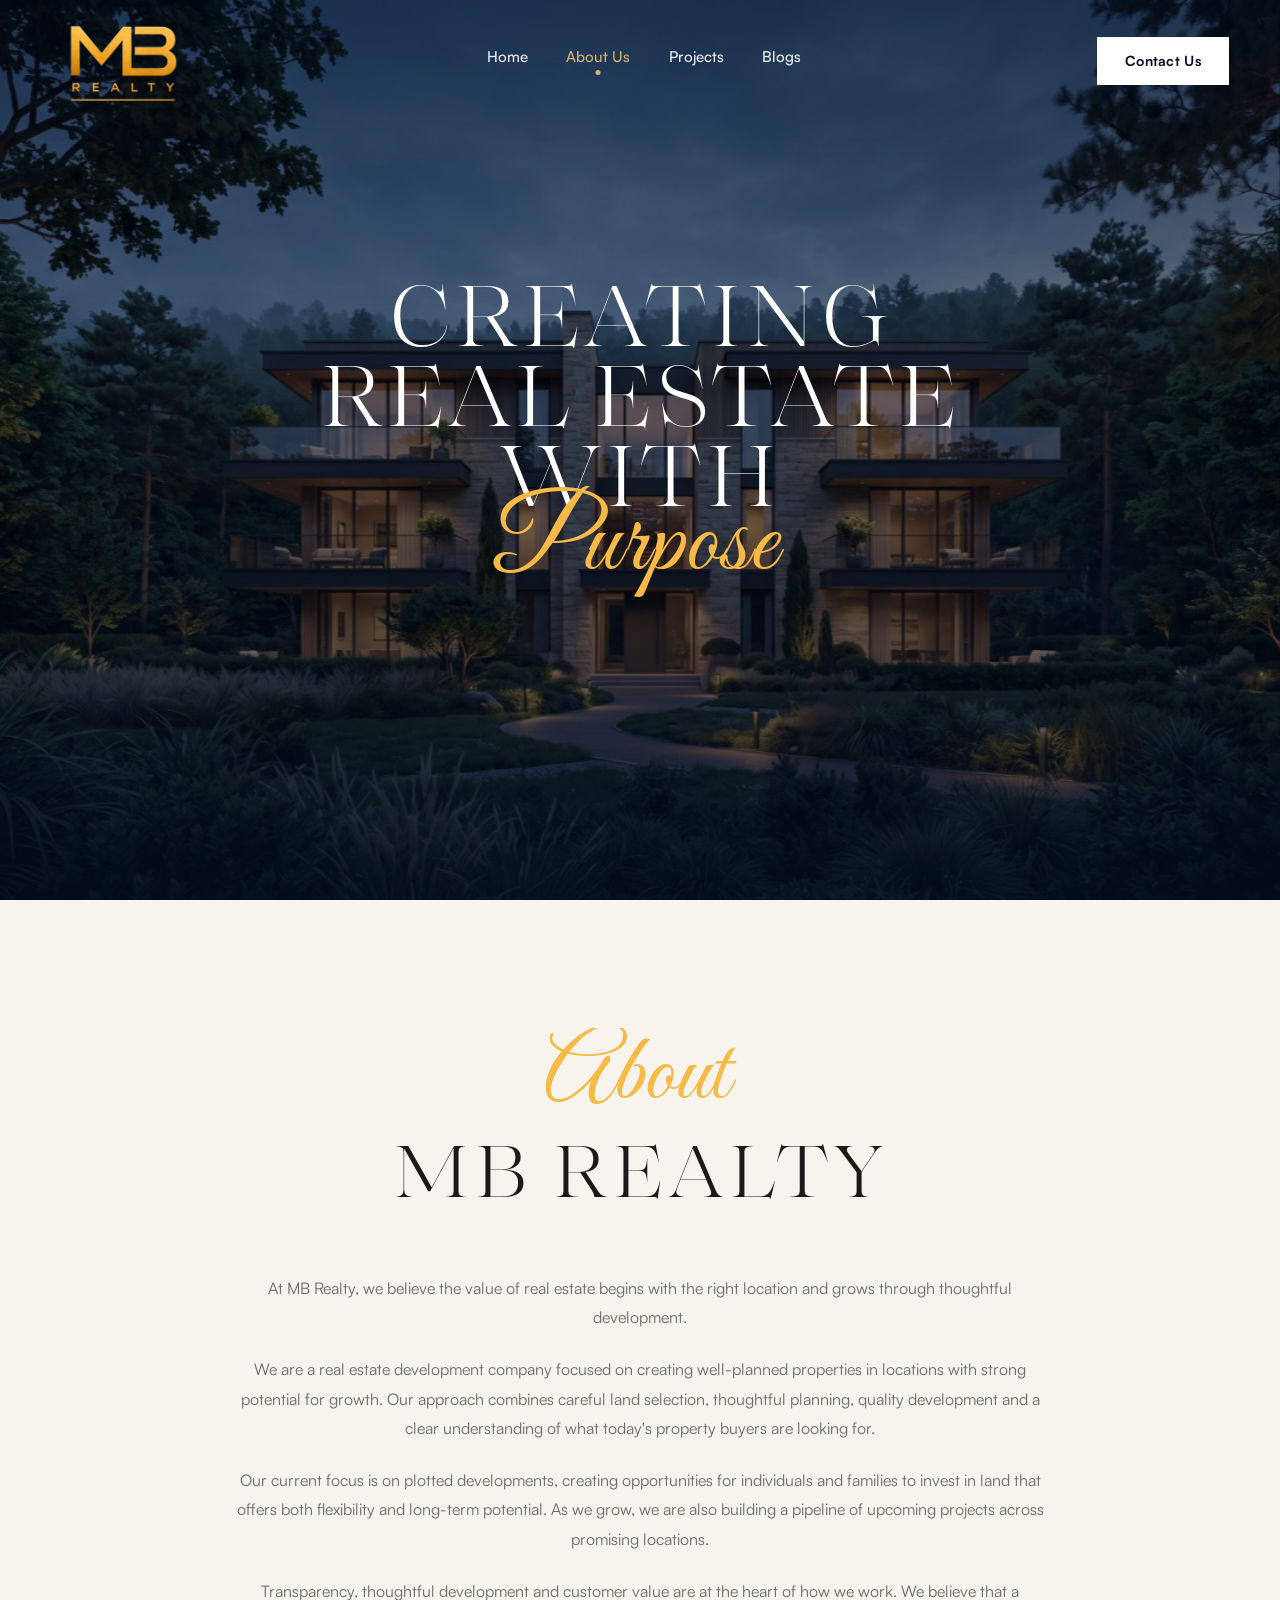
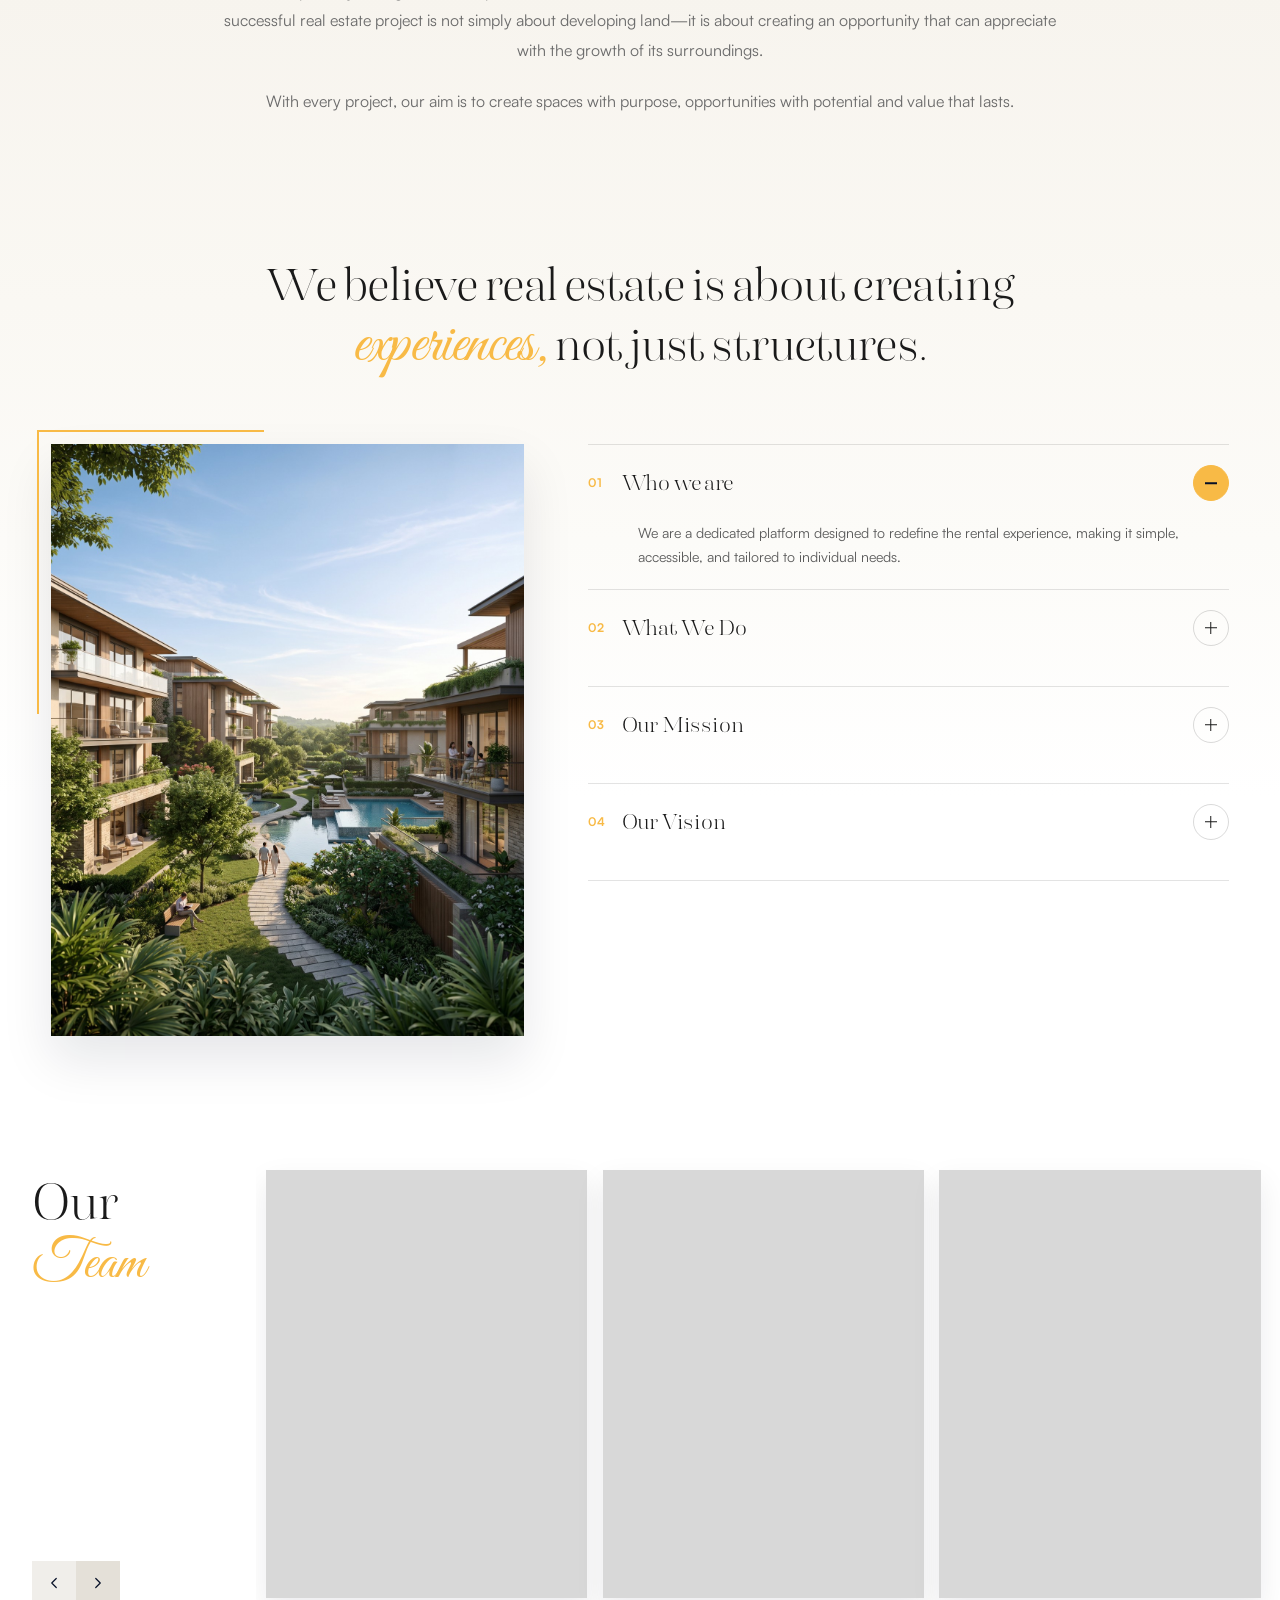
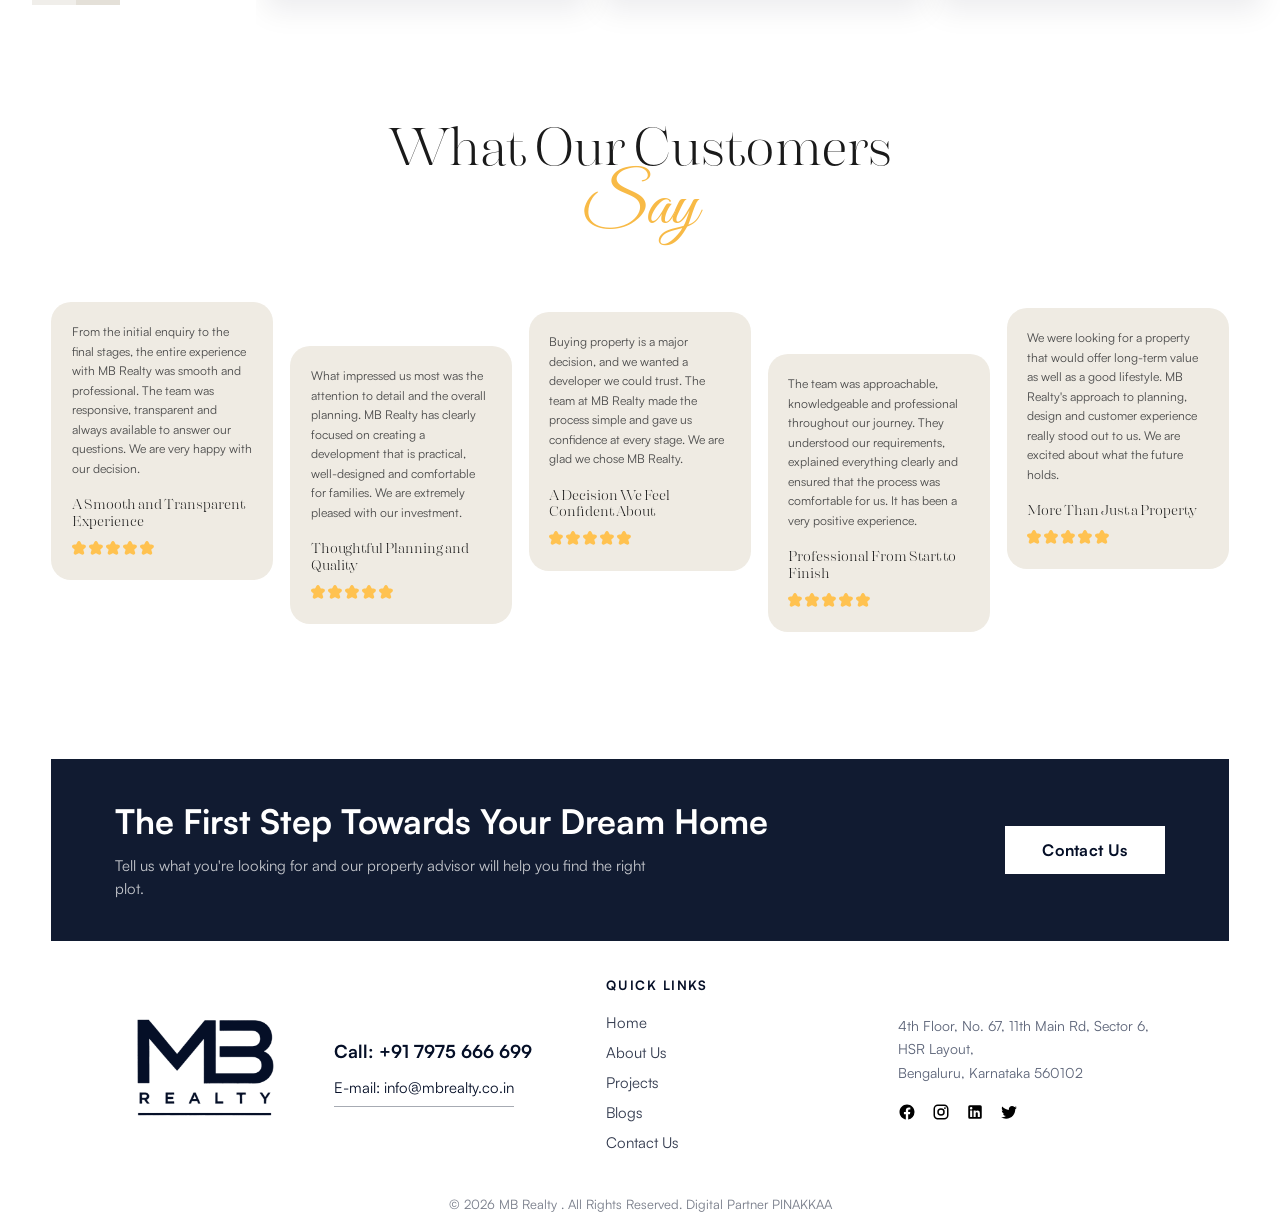
==== about.html @ 192f437a "s" ====
<!DOCTYPE html>
<html lang="en">
  <head>
    <meta charset="UTF-8" />
    <meta name="viewport" content="width=device-width, initial-scale=1.0" />
    <title>About Us — MB Realty</title>
    <link rel="preconnect" href="https://fonts.googleapis.com" />
    <link rel="preconnect" href="https://fonts.gstatic.com" crossorigin />
    <link
      href="https://fonts.googleapis.com/css2?family=Great+Vibes&family=Inter:wght@700&display=swap"
      rel="stylesheet"
    />
    <link rel="stylesheet" href="css/styles.css" />
  </head>
  <body>
    <header class="site-header">
      <div class="header-inner">
        <a class="logo" href="index.html" aria-label="MB Realty home">
          <img
            class="logo-img"
            src="Home_asset/Matte%20Gold%201%202%20(2).svg"
            alt="MB Realty"
            width="140"
            height="85"
          />
        </a>
        <nav class="nav" aria-label="Primary">
          <a href="index.html">Home</a>
          <a href="about.html" class="is-active">About Us</a>
          <a href="microsite.html">Projects</a>
          <a href="blogs.html">Blogs</a>
        </nav>
        <a class="btn-contact" href="contact.html">Contact Us</a>
        <button class="menu-toggle" type="button" aria-label="Open menu" aria-expanded="false">
          <span></span><span></span><span></span>
        </button>
      </div>
    </header>

    <main>
      <section class="hero about-hero" id="about">
        <div class="hero-frame">
          <img
            class="hero-image"
            src="assets/fonts/About_MB.jpg"
            alt="Modern luxury residence illuminated at dusk among forest greenery"
            width="1800"
            height="1080"
            fetchpriority="high"
            decoding="async"
          />
          <div class="hero-copy home-hero-copy">
            <h1 class="home-hero-title">
              <span class="home-hero-line">Creating</span>
              <span class="home-hero-line">Real Estate</span>
              <span class="home-hero-line">With</span>
              <span class="home-hero-script" aria-label="Purpose">
                <span class="home-hero-script-type">Purpose</span>
              </span>
            </h1>
          </div>
        </div>
      </section>

      <div class="about-bridge">
        <section class="about-vision">
          <div class="about-vision-spotlight" aria-hidden="true"></div>
          <div class="about-vision-inner">
            <div class="about-vision-heading">
              <span class="about-vision-watermark" aria-hidden="true">About</span>
              <h2 class="about-vision-title">
                <span class="about-vision-sr">About </span>
                <span class="about-vision-display">MB Realty</span>
              </h2>
            </div>
            <div class="about-vision-copy">
              <p>
                At MB Realty, we believe the value of real estate begins with the right location and
                grows through thoughtful development.
              </p>
              <p>
                We are a real estate development company focused on creating well-planned properties
                in locations with strong potential for growth. Our approach combines careful land
                selection, thoughtful planning, quality development and a clear understanding of what
                today's property buyers are looking for.
              </p>
              <p>
                Our current focus is on plotted developments, creating opportunities for individuals
                and families to invest in land that offers both flexibility and long-term potential.
                As we grow, we are also building a pipeline of upcoming projects across promising
                locations.
              </p>
              <p>
                Transparency, thoughtful development and customer value are at the heart of how we
                work. We believe that a successful real estate project is not simply about developing
                land—it is about creating an opportunity that can appreciate with the growth of its
                surroundings.
              </p>
              <p>
                With every project, our aim is to create spaces with purpose, opportunities with
                potential and value that lasts.
              </p>
            </div>
          </div>
        </section>

        <section class="about-experience">
          <div class="about-experience-inner">
            <h2 class="about-experience-title">
              <span class="about-experience-line">We believe real estate is about creating</span>
              <span class="about-experience-line about-experience-line--accent">
                <span class="about-experience-accent">experiences,</span>
                <span class="about-experience-rest"> not just structures.</span>
              </span>
            </h2>

            <div class="about-experience-body">
              <div class="about-experience-media">
                <span class="about-experience-frame" aria-hidden="true"></span>
                <div class="about-experience-photo">
                  <img
                    src="assets/fonts/magnific_image-generation-prompt-c_iGDE5ix3uK.jpg"
                    alt="People enjoying landscaped pools and pathways at a modern residential community"
                    width="829"
                    height="853"
                  />
                </div>
              </div>

              <div class="about-accordion" role="list">
                <div class="about-accordion-item is-open" role="listitem">
                  <button class="about-accordion-trigger" type="button" aria-expanded="true">
                    <span class="about-accordion-num">01</span>
                    <span class="about-accordion-label">Who we are</span>
                    <span class="about-accordion-icon" aria-hidden="true"></span>
                  </button>
                  <div class="about-accordion-panel">
                    <p>
                      We are a dedicated platform designed to redefine the rental experience, making
                      it simple, accessible, and tailored to individual needs.
                    </p>
                  </div>
                </div>
                <div class="about-accordion-item" role="listitem">
                  <button class="about-accordion-trigger" type="button" aria-expanded="false">
                    <span class="about-accordion-num">02</span>
                    <span class="about-accordion-label">What We Do</span>
                    <span class="about-accordion-icon" aria-hidden="true"></span>
                  </button>
                  <div class="about-accordion-panel">
                    <p>
                      We bring together thoughtful planning, contemporary design, quality
                      construction and attention to the details that matter — from selecting the
                      right location to planning spaces around real human needs.
                    </p>
                  </div>
                </div>
                <div class="about-accordion-item" role="listitem">
                  <button class="about-accordion-trigger" type="button" aria-expanded="false">
                    <span class="about-accordion-num">03</span>
                    <span class="about-accordion-label">Our Mission</span>
                    <span class="about-accordion-icon" aria-hidden="true"></span>
                  </button>
                  <div class="about-accordion-panel">
                    <p>
                      <strong>Building With Purpose. Delivering With Integrity.</strong>
                      To develop high-quality residential and commercial spaces through thoughtful
                      planning, innovative design, responsible development and a customer-first
                      approach — creating environments that inspire better living, working and
                      investing.
                    </p>
                  </div>
                </div>
                <div class="about-accordion-item" role="listitem">
                  <button class="about-accordion-trigger" type="button" aria-expanded="false">
                    <span class="about-accordion-num">04</span>
                    <span class="about-accordion-label">Our Vision</span>
                    <span class="about-accordion-icon" aria-hidden="true"></span>
                  </button>
                  <div class="about-accordion-panel">
                    <p>
                      <strong>Shaping Better Spaces for a Better Future</strong>
                      To become a trusted and forward-thinking real estate company, creating
                      thoughtfully designed spaces that enhance lifestyles, strengthen communities
                      and deliver lasting value for generations to come.
                    </p>
                  </div>
                </div>
              </div>
            </div>
          </div>
        </section>
      </div>

      <section class="about-team" aria-label="Our Team">
        <div class="about-team-layout">
          <aside class="about-team-rail">
            <h2 class="about-team-title">
              <span>Our</span>
              <span>Team</span>
            </h2>
            <div class="about-team-nav">
              <button type="button" class="about-team-btn about-team-prev" aria-label="Previous team members">
                <svg width="18" height="18" viewBox="0 0 24 24" fill="none" aria-hidden="true">
                  <path d="M15 6L9 12L15 18" stroke="currentColor" stroke-width="1.6" stroke-linecap="round" stroke-linejoin="round" />
                </svg>
              </button>
              <button type="button" class="about-team-btn about-team-next" aria-label="Next team members">
                <svg width="18" height="18" viewBox="0 0 24 24" fill="none" aria-hidden="true">
                  <path d="M9 6L15 12L9 18" stroke="currentColor" stroke-width="1.6" stroke-linecap="round" stroke-linejoin="round" />
                </svg>
              </button>
            </div>
          </aside>
          <div class="about-team-stage">
            <div class="about-team-track">
              <article class="about-team-card">
                <div class="about-team-photo" role="img" aria-label="Team member"></div>
                <div class="about-team-info">
                  <h3>Name</h3>
                  <p>Designation</p>
                </div>
              </article>
              <article class="about-team-card">
                <div class="about-team-photo" role="img" aria-label="Team member"></div>
                <div class="about-team-info">
                  <h3>Name</h3>
                  <p>Designation</p>
                </div>
              </article>
              <article class="about-team-card">
                <div class="about-team-photo" role="img" aria-label="Team member"></div>
                <div class="about-team-info">
                  <h3>Name</h3>
                  <p>Designation</p>
                </div>
              </article>
            </div>
          </div>
        </div>
      </section>

      <section class="about-testimonials" aria-label="Testimonials">
        <div class="about-testimonials-inner">
          <div class="about-testimonials-heading">
            <h2 class="about-testimonials-title">
              <span class="about-testimonials-title-strong">What Our Customers</span>
              <span class="about-testimonials-title-script">Say</span>
            </h2>
          </div>

          <div class="about-testimonials-mosaic">
            <article class="about-testimonial-card">
              <p>
                From the initial enquiry to the final stages, the entire experience with MB Realty was
                smooth and professional. The team was responsive, transparent and always available to
                answer our questions. We are very happy with our decision.
              </p>
              <div class="about-testimonial-meta">
                <h3>A Smooth and Transparent Experience</h3>
                <div class="about-testimonial-stars" aria-label="5 out of 5 stars"><img src="about_asset/Path%20637.svg" alt="" width="15" height="15" /><img src="about_asset/Path%20637.svg" alt="" width="15" height="15" /><img src="about_asset/Path%20637.svg" alt="" width="15" height="15" /><img src="about_asset/Path%20637.svg" alt="" width="15" height="15" /><img src="about_asset/Path%20637.svg" alt="" width="15" height="15" /></div>
              </div>
            </article>
            <article class="about-testimonial-card">
              <p>
                What impressed us most was the attention to detail and the overall planning. MB Realty
                has clearly focused on creating a development that is practical, well-designed and
                comfortable for families. We are extremely pleased with our investment.
              </p>
              <div class="about-testimonial-meta">
                <h3>Thoughtful Planning and Quality</h3>
                <div class="about-testimonial-stars" aria-label="5 out of 5 stars"><img src="about_asset/Path%20637.svg" alt="" width="15" height="15" /><img src="about_asset/Path%20637.svg" alt="" width="15" height="15" /><img src="about_asset/Path%20637.svg" alt="" width="15" height="15" /><img src="about_asset/Path%20637.svg" alt="" width="15" height="15" /><img src="about_asset/Path%20637.svg" alt="" width="15" height="15" /></div>
              </div>
            </article>
            <article class="about-testimonial-card">
              <p>
                Buying property is a major decision, and we wanted a developer we could trust. The team
                at MB Realty made the process simple and gave us confidence at every stage. We are glad
                we chose MB Realty.
              </p>
              <div class="about-testimonial-meta">
                <h3>A Decision We Feel Confident About</h3>
                <div class="about-testimonial-stars" aria-label="5 out of 5 stars"><img src="about_asset/Path%20637.svg" alt="" width="15" height="15" /><img src="about_asset/Path%20637.svg" alt="" width="15" height="15" /><img src="about_asset/Path%20637.svg" alt="" width="15" height="15" /><img src="about_asset/Path%20637.svg" alt="" width="15" height="15" /><img src="about_asset/Path%20637.svg" alt="" width="15" height="15" /></div>
              </div>
            </article>
            <article class="about-testimonial-card">
              <p>
                The team was approachable, knowledgeable and professional throughout our journey. They
                understood our requirements, explained everything clearly and ensured that the process
                was comfortable for us. It has been a very positive experience.
              </p>
              <div class="about-testimonial-meta">
                <h3>Professional From Start to Finish</h3>
                <div class="about-testimonial-stars" aria-label="5 out of 5 stars"><img src="about_asset/Path%20637.svg" alt="" width="15" height="15" /><img src="about_asset/Path%20637.svg" alt="" width="15" height="15" /><img src="about_asset/Path%20637.svg" alt="" width="15" height="15" /><img src="about_asset/Path%20637.svg" alt="" width="15" height="15" /><img src="about_asset/Path%20637.svg" alt="" width="15" height="15" /></div>
              </div>
            </article>
            <article class="about-testimonial-card">
              <p>
                We were looking for a property that would offer long-term value as well as a good
                lifestyle. MB Realty's approach to planning, design and customer experience really
                stood out to us. We are excited about what the future holds.
              </p>
              <div class="about-testimonial-meta">
                <h3>More Than Just a Property</h3>
                <div class="about-testimonial-stars" aria-label="5 out of 5 stars"><img src="about_asset/Path%20637.svg" alt="" width="15" height="15" /><img src="about_asset/Path%20637.svg" alt="" width="15" height="15" /><img src="about_asset/Path%20637.svg" alt="" width="15" height="15" /><img src="about_asset/Path%20637.svg" alt="" width="15" height="15" /><img src="about_asset/Path%20637.svg" alt="" width="15" height="15" /></div>
              </div>
            </article>
          </div>
        </div>
      </section>

      <div class="bottom-band">
        <section class="cta">
          <div class="cta-inner">
            <div>
              <h2>The First Step Towards Your Dream Home</h2>
              <p>
                Tell us what you're looking for and our property advisor will help you find the right
                plot.
              </p>
            </div>
            <a class="btn-light" href="contact.html">Contact Us</a>
          </div>
        </section>

        <footer class="site-footer" id="contact">
          <div class="footer-panel">
            <div class="footer-brand">
              <img
                class="footer-logo"
                src="Home_asset/Matte%20Gold%201%202.svg"
                alt="MB Realty"
                width="180"
                height="110"
              />
            </div>
            <div class="footer-contact">
              <a class="phone" href="tel:+917975666699">Call: +91 7975 666 699</a>
              <a class="email" href="mailto:info@mbrealty.co.in">E-mail: info@mbrealty.co.in</a>
            </div>
            <div class="footer-cols">
              <div>
                <h4>QUICK LINKS</h4>
                <a href="index.html">Home</a>
                <a href="about.html">About Us</a>
                <a href="microsite.html">Projects</a>
                <a href="blogs.html">Blogs</a>
                <a href="contact.html">Contact Us</a>
              </div>
            </div>
            <div class="footer-about">
              <p>
                4th Floor, No. 67, 11th Main Rd, Sector 6, HSR Layout,<br />
                Bengaluru, Karnataka 560102
              </p>
              <div class="socials">
                <a href="https://www.facebook.com/profile.php?id=61592722074059" target="_blank" rel="noopener noreferrer" aria-label="Facebook"><img src="assets/social-fb.svg" alt="" /></a>
                <a href="https://www.instagram.com/mbrealty.co.in/" target="_blank" rel="noopener noreferrer" aria-label="Instagram"><img src="assets/social-ig.svg" alt="" /></a>
                <a href="https://www.linkedin.com/company/143814037/" target="_blank" rel="noopener noreferrer" aria-label="LinkedIn"><img src="assets/social-li.svg" alt="" /></a>
                <a href="https://x.com/mbrealtyblr" target="_blank" rel="noopener noreferrer" aria-label="X"><img src="assets/social-x.svg" alt="" /></a>
              </div>
            </div>
          </div>
        </footer>
      </div>
      <p class="copyright">© 2026 MB Realty . All Rights Reserved. Digital Partner PINAKKAA</p>
    </main>

    <script src="js/main.js"></script>
  </body>
</html>
---- css/styles.css ----
@font-face {
  font-family: "Satoshi";
  src: url("../assets/fonts/satoshi/Satoshi-Light.otf") format("opentype");
  font-weight: 300;
  font-style: normal;
  font-display: swap;
}

@font-face {
  font-family: "Satoshi";
  src: url("../assets/fonts/satoshi/Satoshi-LightItalic.otf") format("opentype");
  font-weight: 300;
  font-style: italic;
  font-display: swap;
}

@font-face {
  font-family: "Satoshi";
  src: url("../assets/fonts/satoshi/Satoshi-Regular.otf") format("opentype");
  font-weight: 400;
  font-style: normal;
  font-display: swap;
}

@font-face {
  font-family: "Satoshi";
  src: url("../assets/fonts/satoshi/Satoshi-Italic.otf") format("opentype");
  font-weight: 400;
  font-style: italic;
  font-display: swap;
}

@font-face {
  font-family: "Satoshi";
  src: url("../assets/fonts/satoshi/Satoshi-Medium.otf") format("opentype");
  font-weight: 500;
  font-style: normal;
  font-display: swap;
}

@font-face {
  font-family: "Satoshi";
  src: url("../assets/fonts/satoshi/Satoshi-MediumItalic.otf") format("opentype");
  font-weight: 500;
  font-style: italic;
  font-display: swap;
}

@font-face {
  font-family: "Satoshi";
  src: url("../assets/fonts/satoshi/Satoshi-Bold.otf") format("opentype");
  font-weight: 700;
  font-style: normal;
  font-display: swap;
}

@font-face {
  font-family: "Satoshi";
  src: url("../assets/fonts/satoshi/Satoshi-BoldItalic.otf") format("opentype");
  font-weight: 700;
  font-style: italic;
  font-display: swap;
}

@font-face {
  font-family: "Satoshi";
  src: url("../assets/fonts/satoshi/Satoshi-Black.otf") format("opentype");
  font-weight: 900;
  font-style: normal;
  font-display: swap;
}

@font-face {
  font-family: "Satoshi";
  src: url("../assets/fonts/satoshi/Satoshi-BlackItalic.otf") format("opentype");
  font-weight: 900;
  font-style: italic;
  font-display: swap;
}

@font-face {
  font-family: "Morison";
  src: url("../assets/fonts/Morison%20Font/Fonts/morison-displaylight.otf") format("opentype");
  font-weight: 300;
  font-style: normal;
  font-display: swap;
}

:root {
  --bg: #050f27;
  --bg-soft: #0a1633;
  --white: #ffffff;
  --ink: #050f27;
  --muted: #5c6478;
  --gold: #c4a35a;
  --gold-bright: #d4b56a;
  --font: "Satoshi", "Segoe UI", sans-serif;
  --page: 1440px;
  --pad: clamp(20px, 5vw, 80px);
  --header-h: 121px;
}

/* Breakpoints
   Mobile:  < 768px          → max-width: 767px
   Tablet:  768px–1199px     → min-width: 768px and max-width: 1199px
   Desktop: 1200px–1599px    → min-width: 1200px
   Wide:    1600px+
*/

*,
*::before,
*::after {
  box-sizing: border-box;
  margin: 0;
  padding: 0;
}

html {
  scroll-behavior: smooth;
}

body {
  font-family: var(--font);
  background: var(--bg);
  color: var(--white);
  -webkit-font-smoothing: antialiased;
  overflow-x: hidden;
  animation: page-in 0.18s ease both;
  transition: opacity 0.15s ease;
}

body.is-leaving {
  animation: none;
  opacity: 0;
  pointer-events: none;
}

@keyframes page-in {
  from {
    opacity: 0;
  }
  to {
    opacity: 1;
  }
}

@media (prefers-reduced-motion: reduce) {
  html {
    scroll-behavior: auto;
  }

  body {
    animation: none;
    transition: none;
  }

  .about-accordion-panel,
  .about-accordion-panel p,
  .about-accordion-icon,
  .about-accordion-icon::before,
  .about-accordion-icon::after {
    transition: none;
  }

  body.is-leaving {
    opacity: 1;
    pointer-events: auto;
  }
}

img,
video,
svg {
  display: block;
  max-width: 100%;
  height: auto;
}

iframe {
  max-width: 100%;
}

a {
  color: inherit;
  text-decoration: none;
}

button {
  border: 0;
  background: none;
  cursor: pointer;
  font: inherit;
  color: inherit;
}

main > section,
.site-header,
.site-footer {
  position: relative;
  isolation: isolate;
  width: 100%;
}

/* Header */
.site-header {
  position: fixed;
  top: 0;
  left: 0;
  right: 0;
  z-index: 40;
  background: transparent;
  transform: none;
  opacity: 1;
  visibility: visible;
  pointer-events: auto;
  transition:
    transform 0.35s cubic-bezier(0.22, 1, 0.36, 1),
    opacity 0.3s ease,
    visibility 0.3s ease;
}

.site-header.is-hidden {
  transform: translateY(-100%);
  opacity: 0;
  visibility: hidden;
  pointer-events: none;
}

.site-header.nav-open {
  transform: none;
  opacity: 1;
  visibility: visible;
  pointer-events: auto;
}

.header-inner {
  width: min(100%, var(--page));
  margin: 0 auto;
  min-height: 96px;
  display: grid;
  grid-template-columns: auto 1fr auto;
  align-items: center;
  gap: clamp(16px, 2vw, 40px);
  padding: 18px var(--pad);
}

.logo {
  display: flex;
  align-items: center;
  line-height: 1;
}

.logo-img {
  width: 140px;
  height: 85px;
  object-fit: contain;
  display: block;
}

.logo-mb {
  font-family: var(--font);
  font-size: 42px;
  font-weight: 700;
  letter-spacing: -0.04em;
  color: var(--gold);
}

.logo-realty {
  margin-top: 2px;
  font-size: 11px;
  font-weight: 600;
  letter-spacing: 0.35em;
  color: var(--gold);
  border-bottom: 1px solid var(--gold);
  padding-bottom: 4px;
}

.nav {
  display: flex;
  justify-content: center;
  gap: clamp(22px, 3vw, 40px);
}
.nav a {
  position: relative;
  font-size: 15px;
  font-weight: 500;
  color: rgba(255, 255, 255, 0.92);
  padding-bottom: 8px;

  transition: color 0.4s cubic-bezier(0.22, 1, 0.36, 1);
}

/* Dot */
.nav a::after {
  content: "";
  position: absolute;
  left: 50%;
  bottom: 0;

  width: 5px;
  height: 5px;
  border-radius: 50%;

  background: #d6b36a;

  transform: translateX(-50%) scale(0);
  opacity: 0;

  transition:
    transform 0.4s cubic-bezier(0.22, 1, 0.36, 1),
    opacity 0.3s ease;
}

/* Hover */
.nav a:hover {
  color: #d6b36a;
}

.nav a:hover::after {
  transform: translateX(-50%) scale(1);
  opacity: 1;
}

/* Active */
.nav a.is-active {
  color: #d6b36a;
}

.nav a.is-active::after {
  transform: translateX(-50%) scale(1);
  opacity: 1;
}
.btn-contact,
.btn-light,
.btn-dark {
  position: relative;
  display: inline-flex;
  align-items: center;
  justify-content: center;
  min-height: 48px;
  padding: 0 28px;
  font-size: 14px;
  font-weight: 700;
  letter-spacing: 0.02em;
  border-radius: 0;
  overflow: hidden;
  isolation: isolate;
  transition: color 0.45s cubic-bezier(0.22, 1, 0.36, 1),
              transform 0.45s cubic-bezier(0.22, 1, 0.36, 1);
}

/* Hover background */
.btn-contact::before,
.btn-light::before,
.btn-dark::before {
  content: "";
  position: absolute;
  inset: 0;
  z-index: -1;
  transform: scaleX(0);
  transform-origin: right;
  transition: transform 0.5s cubic-bezier(0.22, 1, 0.36, 1);
  border: 1px solid rgba(255, 255, 255, 0.25);
}

/* White buttons → dark hover */
.btn-contact::before,
.btn-light::before {
  background: var(--ink);
}

/* Dark button → white hover */
.btn-dark::before {
  background: var(--white);
}

/* Text colors */
.btn-contact,
.btn-light {
  background: var(--white);
  color: var(--ink);
}

.btn-dark {
  background: var(--ink);
  color: var(--white);
}

/* Hover */
.btn-contact:hover,
.btn-light:hover {
  color: var(--white);
  transform: translateY(-2px);
  /* border: 0.12px solid #ffffff91; */
}

.btn-dark:hover {
  color: var(--ink);
  transform: translateY(-2px);
}

/* Animate background */
.btn-contact:hover::before,
.btn-light:hover::before,
.btn-dark:hover::before {
  transform: scaleX(1);
  transform-origin: left;
}

.menu-toggle {
  display: none;
  position: relative;
  width: 48px;
  height: 48px;
  flex-direction: column;
  justify-content: center;
  align-items: center;
  gap: 0;
  padding: 0;
  background: transparent;
  border: 0;
  box-shadow: none;
  cursor: pointer;
}

.menu-toggle span {
  display: block;
  position: absolute;
  left: 50%;
  top: 50%;
  width: 24px;
  height: 2.5px;
  margin-left: -12px;
  margin-top: -1.25px;
  border-radius: 2px;
  background: var(--white);
  transform-origin: center;
  transition:
    transform 0.35s cubic-bezier(0.22, 1, 0.36, 1),
    opacity 0.25s ease,
    background 0.25s ease;
}

.menu-toggle span:nth-child(1) {
  transform: translateY(-7px);
}

.menu-toggle span:nth-child(2) {
  transform: translateY(0);
}

.menu-toggle span:nth-child(3) {
  transform: translateY(7px);
}

.menu-toggle:hover {
  background: transparent;
  box-shadow: none;
}

.site-header.nav-open .menu-toggle {
  background: transparent;
  border: 0;
}

.site-header.nav-open .menu-toggle span {
  background: #1a1a1a;
  width: 26px;
  margin-left: -13px;
  height: 2.5px;
}

.site-header.nav-open .menu-toggle span:nth-child(1) {
  transform: rotate(45deg);
}

.site-header.nav-open .menu-toggle span:nth-child(2) {
  opacity: 0;
  transform: scaleX(0);
}

.site-header.nav-open .menu-toggle span:nth-child(3) {
  transform: rotate(-45deg);
}

/* Hero — full-width banner; image extends under transparent header */
.hero {
  background: var(--bg);
  display: flex;
  justify-content: center;
  align-items: stretch;
  padding: 0;
  overflow: hidden;
  height: 100svh;
  max-height: 100dvh;
  box-sizing: border-box;
}

.hero-frame {
  width: 100%;
  max-width: none;
  height: 100%;
  max-height: 100%;
  aspect-ratio: auto;
  overflow: hidden;
  position: relative;
  background: #020814;
  display: grid;
  place-items: center;
}

.hero-frame::after {
  content: "";
  position: absolute;
  inset: 0;
  z-index: 1;
  pointer-events: none;
  background:
    linear-gradient(180deg, rgba(5, 15, 39, 0.45) 0%, rgba(5, 15, 39, 0.2) 32%, rgba(5, 15, 39, 0.35) 68%, rgba(5, 15, 39, 0.72) 100%);
}

.microsite-page .hero-frame::after {
  display: block;
}

.microsite-page .hero {
  background: var(--bg);
  padding: 0;
}

.microsite-page .hero-frame {
  background: #020814;
}

.hero-image {
  position: absolute;
  inset: 0;
  width: 100%;
  height: 100%;
  object-fit: cover;
  object-position: center;
  display: block;
}

.hero-copy {
  position: relative;
  z-index: 2;
  width: min(1600px, calc(100% - 48px));
  text-align: center;
  padding: 24px 0;
}

.hero-copy h1 {
  font-size: clamp(22px, 3vw, 44px);
  font-weight: 700;
  line-height: 1.15;
  letter-spacing: -0.03em;
  color: var(--white);
  margin-bottom: 18px;
  white-space: nowrap;
}

.hero-copy p {
  max-width: 720px;
  margin: 0 auto;
  font-size: clamp(14px, 1.2vw, 18px);
  line-height: 1.7;
  color: rgba(255, 255, 255, 0.92);
}

/* Home hero — stacked serif + script title */
.home-hero-copy {
  display: flex;
  flex-direction: column;
  align-items: center;
  justify-content: center;
  width: min(900px, calc(100% - 32px));
  padding: clamp(16px, 3vw, 32px) 0;
  gap: clamp(16px, 2.5vw, 28px);
}

.home-hero-title {
  display: flex;
  flex-direction: column;
  align-items: center;
  margin: 0;
  white-space: normal;
  font-weight: 400;
  line-height: 0.95;
  letter-spacing: 0.02em;
  text-align: center;
}

.home-hero-line {
  display: block;
  font-family: "Morison", "Times New Roman", serif;
  font-size: clamp(36px, 7vw, 84px);
  font-weight: 300;
  line-height: 0.95;
  letter-spacing: 0.04em;
  text-transform: uppercase;
  color: var(--white);
}

.home-hero-script {
  display: block;
  width: fit-content;
  margin: -0.28em auto 0;
  font-family: "Great Vibes", cursive;
  font-size: clamp(48px, 9vw, 104px);
  font-weight: 400;
  font-style: normal;
  line-height: 1.15;
  letter-spacing: 0.01em;
  text-transform: none;
  color: #f8ba46;
}

.home-hero-script-type {
  display: inline-block;
  white-space: nowrap;
  padding-right: 0.08em;
  clip-path: inset(0 100% 0 0);
  -webkit-clip-path: inset(0 100% 0 0);
  animation: living-write 3.4s cubic-bezier(0.22, 0.61, 0.36, 1) 1.05s forwards;
}

.home-hero-copy p {
  max-width: 640px;
  margin: 0;
  font-size: clamp(14px, 1.2vw, 18px);
  line-height: 1.7;
  color: rgba(255, 255, 255, 0.92);
}

/* Home / About / Project hero banner entrance */
#home .hero-image,
.about-hero .hero-image,
.project-hero .hero-image,
.blogs-hero .hero-frame {
  animation: hero-image-in 1.6s cubic-bezier(0.22, 1, 0.36, 1) both;
}

#home .home-hero-line,
#home .home-hero-copy > p,
.about-hero .home-hero-line,
.project-hero .home-hero-line,
.blogs-hero .home-hero-line {
  animation: hero-line-in 0.9s cubic-bezier(0.22, 1, 0.36, 1) both;
}

#home .home-hero-line:nth-child(1),
.about-hero .home-hero-line:nth-child(1),
.project-hero .home-hero-line:nth-child(1),
.blogs-hero .home-hero-line:nth-child(1) {
  animation-delay: 0.25s;
}

#home .home-hero-line:nth-child(2),
.about-hero .home-hero-line:nth-child(2),
.project-hero .home-hero-line:nth-child(2),
.blogs-hero .home-hero-line:nth-child(2) {
  animation-delay: 0.4s;
}

#home .home-hero-line:nth-child(3),
.about-hero .home-hero-line:nth-child(3),
.project-hero .home-hero-line:nth-child(3),
.blogs-hero .home-hero-line:nth-child(3) {
  animation-delay: 0.55s;
}

#home .home-hero-copy > p {
  animation-delay: 4.6s;
}

.project-hero .home-hero-script-type,
.blogs-hero .home-hero-script-type {
  animation: living-write 3.4s cubic-bezier(0.22, 0.61, 0.36, 1) 0.9s forwards;
}

@keyframes hero-image-in {
  from {
    opacity: 0;
    transform: scale(1.08);
  }
  to {
    opacity: 1;
    transform: scale(1);
  }
}

@keyframes hero-line-in {
  from {
    opacity: 0;
    transform: translateY(28px);
  }
  to {
    opacity: 1;
    transform: translateY(0);
  }
}

@keyframes living-write {
  0% {
    clip-path: inset(0 100% 0 0);
    -webkit-clip-path: inset(0 100% 0 0);
  }
  100% {
    clip-path: inset(0 0 0 0);
    -webkit-clip-path: inset(0 0 0 0);
  }
}

@media (prefers-reduced-motion: reduce) {
  #home .hero-image,
  #home .home-hero-line,
  #home .home-hero-copy > p,
  .about-hero .hero-image,
  .about-hero .home-hero-line,
  .project-hero .hero-image,
  .project-hero .home-hero-line,
  .blogs-hero .hero-frame,
  .blogs-hero .home-hero-line {
    animation: none;
  }

  #home .home-hero-script-type,
  .about-hero .home-hero-script-type,
  .project-hero .home-hero-script-type,
  .blogs-hero .home-hero-script-type {
    animation: none;
    clip-path: none;
    -webkit-clip-path: none;
  }
}

/* About hero */
.about-hero-copy h1 {
  margin-bottom: 0;
}

/* Blogs hero */
.blogs-hero .hero-frame::after {
  display: block;
}

.blogs-hero-copy h1 {
  margin-bottom: 0;
}

.blogs-hero .blogs-media-slot--hero {
  position: absolute;
  inset: 0;
  width: 100%;
  height: 100%;
  margin: 0;
  border: 0;
  border-radius: 0;
}

.blogs-hero .blogs-media-slot--hero::before {
  display: none;
}

.blogs-hero .blogs-media-slot--hero .hero-image:not([hidden]) {
  position: absolute;
  inset: 0;
  width: 100%;
  height: 100%;
  object-fit: cover;
}

.blogs-hero .blogs-media-slot--hero:not(:has(img:not([hidden]))) {
  background:
    linear-gradient(180deg, rgba(5, 15, 39, 0.35) 0%, rgba(5, 15, 39, 0.55) 100%),
    linear-gradient(135deg, #0a1633 0%, #1a2744 48%, #0d1a33 100%);
}

.blogs-hero .blogs-media-slot--hero:not(:has(img:not([hidden])))::after {
  content: attr(data-label);
  position: absolute;
  left: 50%;
  top: 42%;
  transform: translate(-50%, -50%);
  z-index: 1;
  font-family: var(--font);
  font-size: 13px;
  letter-spacing: 0.14em;
  text-transform: uppercase;
  color: rgba(255, 255, 255, 0.45);
  pointer-events: none;
}

/* Shared image placeholders — drop an <img> later and remove [hidden] */
.blogs-media-slot {
  position: relative;
  display: block;
  width: 100%;
  margin: 0;
  overflow: hidden;
  background:
    linear-gradient(145deg, #f3efe6 0%, #e8e2d6 55%, #ddd5c6 100%);
  border: 1px solid rgba(5, 15, 39, 0.06);
}

.blogs-media-slot::before {
  content: attr(data-label);
  position: absolute;
  inset: 0;
  display: grid;
  place-items: center;
  padding: 16px;
  font-family: var(--font);
  font-size: clamp(12px, 1.1vw, 14px);
  font-weight: 500;
  letter-spacing: 0.08em;
  text-transform: uppercase;
  color: rgba(5, 15, 39, 0.35);
  text-align: center;
  pointer-events: none;
}

.blogs-media-slot:has(img:not([hidden]))::before {
  display: none;
}

.blogs-media-slot img:not([hidden]) {
  position: relative;
  z-index: 1;
  width: 100%;
  height: 100%;
  object-fit: cover;
  display: block;
}

.blogs-media-slot--feature {
  aspect-ratio: 16 / 9;
  margin: 0 0 clamp(28px, 4vw, 40px);
}

.blogs-media-slot--inline {
  aspect-ratio: 16 / 9;
  margin: clamp(28px, 4vw, 44px) 0;
}

.blogs-media-slot--card {
  aspect-ratio: 3 / 2;
  border: 0;
}

/* Blogs — article */
.blogs-article {
  background: transparent;
  padding: clamp(48px, 7vw, 96px) var(--pad) clamp(32px, 4vw, 48px);
}

.blogs-article-inner {
  width: min(100%, 820px);
  margin: 0 auto;
  color: #1a1a1a;
}

.blogs-article-header {
  margin: 0 auto clamp(28px, 4vw, 44px);
  max-width: 40rem;
  text-align: center;
  display: flex;
  flex-direction: column;
  align-items: center;
}

.blogs-article-date {
  font-family: var(--font);
  font-weight: 500;
  font-size: 13px;
  line-height: 1.5;
  letter-spacing: 0.14em;
  text-transform: uppercase;
  color: #5c6478;
  margin: 0 0 10px;
}

.blogs-article-tags {
  font-family: var(--font);
  font-weight: 600;
  font-size: 12px;
  line-height: 1.5;
  letter-spacing: 0.14em;
  text-transform: uppercase;
  color: #f8ba46;
  margin: 0 0 clamp(18px, 2.5vw, 28px);
}

.blogs-article-title {
  margin: 0;
  display: flex;
  flex-direction: column;
  align-items: center;
  line-height: 1.05;
}

.blogs-article-title-strong {
  display: block;
  font-family: "Morison", "Times New Roman", serif;
  font-size: clamp(26px, 3.6vw, 44px);
  font-weight: 300;
  letter-spacing: 0.02em;
  color: #1a1a1a;
}

.blogs-article-title-script {
  display: block;
  font-family: "Great Vibes", cursive;
  font-size: clamp(40px, 5.2vw, 68px);
  font-weight: 400;
  line-height: 1.1;
  color: #f8ba46;
  margin: -0.06em 0 0.02em;
}

.blogs-article-body > h2 {
  font-family: "Morison", "Times New Roman", serif;
  font-size: clamp(22px, 2.4vw, 30px);
  font-weight: 300;
  line-height: 1.25;
  letter-spacing: 0.02em;
  color: #1a1a1a;
  margin: clamp(32px, 4vw, 48px) 0 clamp(12px, 1.5vw, 16px);
}

.blogs-article-body > p,
.blogs-article-body > ul {
  font-family: var(--font);
  font-size: clamp(15px, 1.15vw, 17px);
  font-weight: 400;
  line-height: 1.75;
  color: #5c6478;
  margin: 0 0 1.1em;
}

.blogs-article-body > ul {
  padding-left: 1.2em;
  display: grid;
  gap: 8px;
}

.blogs-article-body > ul li {
  color: #5c6478;
}

.blogs-article-body > ul li::marker {
  color: #f8ba46;
}

.blogs-article-header,
.blogs-article-body > *,
.blogs-article .blogs-media-slot--feature {
  opacity: 1;
  transform: none;
}

/* More stories */
.blogs-more {
  background: transparent;
  padding: clamp(56px, 8vw, 104px) var(--pad) clamp(40px, 5vw, 64px);
  overflow: hidden;
}

.blogs-more-header {
  text-align: center;
  margin: 0 auto clamp(36px, 5vw, 64px);
  display: flex;
  flex-direction: column;
  align-items: center;
}

.blogs-more-title {
  margin: 0;
  display: flex;
  flex-direction: column;
  align-items: center;
  line-height: 1.05;
}

.blogs-more-title-strong {
  font-family: "Morison", "Times New Roman", serif;
  font-size: clamp(26px, 3.6vw, 44px);
  font-weight: 300;
  letter-spacing: 0.04em;
  text-transform: uppercase;
  color: #1a1a1a;
}

.blogs-more-title-script {
  font-family: "Great Vibes", cursive;
  font-size: clamp(40px, 5.2vw, 68px);
  font-weight: 400;
  color: #f8ba46;
  margin-top: -0.08em;
  line-height: 1.1;
}

.blogs-more-title-strong,
.blogs-more-title-script,
.blogs-more-card {
  opacity: 1;
  transform: none;
}

.blogs-more-grid {
  width: min(100%, 1180px);
  margin: 0 auto;
  display: grid;
  grid-template-columns: repeat(3, minmax(0, 1fr));
  gap: clamp(24px, 3vw, 40px);
}

.blogs-more-card {
  display: flex;
  flex-direction: column;
  gap: 18px;
}

.blogs-more-copy h3 {
  margin: 0 0 10px;
  font-family: "Morison", "Times New Roman", serif;
  font-size: clamp(18px, 1.6vw, 24px);
  font-weight: 300;
  line-height: 1.25;
  color: #1a1a1a;
}

.blogs-more-copy p {
  margin: 0 0 14px;
  font-family: var(--font);
  font-size: 14px;
  line-height: 1.65;
  color: #5c6478;
}

.blogs-more-link {
  font-family: var(--font);
  font-size: 14px;
  font-weight: 600;
  letter-spacing: 0.04em;
  color: #1a1a1a;
  text-decoration: none;
  border-bottom: 1px solid #f8ba46;
  padding-bottom: 2px;
  transition: color 0.25s ease, border-color 0.25s ease;
}

.blogs-more-link:hover {
  color: #f8ba46;
}

@media (prefers-reduced-motion: reduce) {
  .blogs-article-header,
  .blogs-article-body > *,
  .blogs-article .blogs-media-slot--feature,
  .blogs-more-title-strong,
  .blogs-more-title-script,
  .blogs-more-card {
    opacity: 1 !important;
    transform: none !important;
    animation: none !important;
    transition: none !important;
  }
}

@media (max-width: 900px) {
  .blogs-more-grid {
    grid-template-columns: 1fr;
    max-width: 520px;
  }
}

/* Contact page — dark header on cream */
.contact-page .nav a {
  color: rgba(26, 26, 26, 0.88);
}

.contact-page .nav a:hover,
.contact-page .nav a.is-active {
  color: #1a1a1a;
}

.contact-page .menu-toggle span {
  background: #1a1a1a;
}

.contact-page .btn-contact {
  background: #1a1a1a;
  color: #fff;
}

.contact-page .btn-contact:hover {
  color: #1a1a1a;
}

.contact-page .btn-contact::before {
  background: #fff;
  border-color: rgba(26, 26, 26, 0.2);
}

/* Contact — full-width Get In Touch */
.contact-touch {
  width: 100%;
  background: transparent;
  padding: clamp(140px, 14vw, 168px) var(--pad) clamp(56px, 8vw, 110px);
}

.contact-touch-inner {
  width: min(100%, 1240px);
  margin: 0 auto;
  display: grid;
  grid-template-columns: minmax(0, 0.95fr) minmax(0, 1.05fr);
  gap: clamp(40px, 6vw, 96px);
  align-items: start;
}

.contact-touch-title {
  position: relative;
  margin: 0 0 clamp(36px, 5vw, 56px);
  display: flex;
  flex-direction: column;
  align-items: flex-start;
  line-height: 0.92;
}

.contact-touch-title-strong {
  font-family: "Morison", "Times New Roman", serif;
  font-size: clamp(42px, 6vw, 72px);
  font-weight: 300;
  letter-spacing: 0.04em;
  text-transform: uppercase;
  color: #1a1a1a;
}

.contact-touch-title-script {
  font-family: "Great Vibes", cursive;
  font-size: clamp(56px, 7vw, 88px);
  font-weight: 400;
  color: #f8ba46;
  margin-top: -0.42em;
  margin-left: 0.55em;
  line-height: 1;
  position: relative;
  z-index: 1;
}

.contact-office-grid {
  display: grid;
  grid-template-columns: 1fr 1fr;
  gap: clamp(28px, 3.5vw, 44px) clamp(24px, 3vw, 40px);
}

.contact-office h2 {
  margin: 0 0 10px;
  font-family: var(--font);
  font-size: clamp(14px, 1.15vw, 16px);
  font-weight: 700;
  line-height: 1.35;
  color: #1a1a1a;
}

.contact-office p {
  margin: 0 0 8px;
  font-family: var(--font);
  font-size: clamp(13px, 1.05vw, 14px);
  font-weight: 400;
  line-height: 1.6;
  color: #5c6478;
}

.contact-office a {
  color: inherit;
  text-decoration: none;
}

.contact-office a:hover {
  color: #1a1a1a;
}

.contact-office-map {
  display: inline-block;
  margin-top: 4px;
  font-family: var(--font);
  font-size: 12px;
  font-weight: 600;
  letter-spacing: 0.02em;
  color: #1a1a1a;
  text-decoration: underline;
  text-underline-offset: 3px;
  transition: color 0.25s ease;
}

.contact-office a.contact-office-map:hover {
  color: #f8ba46;
}

.contact-touch-form-header {
  margin-bottom: clamp(28px, 3.5vw, 40px);
}

.contact-touch-form-header h2 {
  margin: 0 0 8px;
  font-family: "Morison", "Times New Roman", serif;
  font-size: clamp(28px, 3vw, 36px);
  font-weight: 300;
  letter-spacing: 0.02em;
  color: #1a1a1a;
}

.contact-touch-form-header p {
  margin: 0;
  font-family: var(--font);
  font-size: 14px;
  line-height: 1.55;
  color: #5c6478;
}

.contact-touch-form {
  display: flex;
  flex-direction: column;
  gap: clamp(22px, 2.8vw, 30px);
}

.contact-touch-field {
  display: flex;
  flex-direction: column;
  gap: 8px;
}

.contact-touch-field label {
  font-family: var(--font);
  font-size: 13px;
  font-weight: 500;
  color: #1a1a1a;
}

.contact-touch-field input,
.contact-touch-field select,
.contact-touch-field textarea {
  width: 100%;
  border: 0;
  border-bottom: 1px solid #1a1a1a;
  border-radius: 0;
  background: transparent;
  padding: 8px 0 10px;
  font-family: var(--font);
  font-size: 15px;
  color: #1a1a1a;
  outline: none;
  appearance: none;
  -webkit-appearance: none;
}

.contact-touch-field select {
  background-image: url("data:image/svg+xml,%3Csvg xmlns='http://www.w3.org/2000/svg' width='12' height='8' viewBox='0 0 12 8'%3E%3Cpath d='M1 1.5L6 6.5L11 1.5' fill='none' stroke='%231a1a1a' stroke-width='1.4' stroke-linecap='round' stroke-linejoin='round'/%3E%3C/svg%3E");
  background-repeat: no-repeat;
  background-position: right 0 center;
  padding-right: 22px;
  cursor: pointer;
}

.contact-touch-field textarea {
  resize: vertical;
  min-height: 72px;
}

.contact-touch-field input:focus,
.contact-touch-field select:focus,
.contact-touch-field textarea:focus {
  border-bottom-color: #f8ba46;
}

.contact-touch-field select:invalid {
  color: #8a8a8a;
}

.contact-touch-consent {
  display: grid;
  grid-template-columns: 18px minmax(0, 1fr);
  gap: 12px;
  align-items: start;
  font-family: var(--font);
  font-size: 12px;
  line-height: 1.55;
  color: #5c6478;
  cursor: pointer;
}

.contact-touch-consent input {
  width: 16px;
  height: 16px;
  margin-top: 2px;
  accent-color: #1a1a1a;
}

.contact-touch-submit {
  width: 100%;
  min-height: 52px;
  margin-top: 8px;
  border: 0;
  background: #1a1a1a;
  color: #fff;
  font-family: var(--font);
  font-size: 14px;
  font-weight: 700;
  letter-spacing: 0.12em;
  text-transform: uppercase;
  cursor: pointer;
  transition: background 0.25s ease, transform 0.2s ease;
}

.contact-touch-submit:hover {
  background: #050f27;
  transform: translateY(-1px);
}

@media (max-width: 900px) {
  .contact-touch-inner {
    grid-template-columns: 1fr;
    gap: clamp(40px, 8vw, 56px);
  }

  .contact-touch-title {
    align-items: center;
    text-align: center;
  }

  .contact-touch-title-script {
    margin-left: 0;
  }

  .contact-office-grid {
    grid-template-columns: 1fr;
  }

  .contact-touch-form-header {
    text-align: center;
  }
}

/* Legacy contact panel (unused on redesigned page) */
.contact-panel {
  background: var(--bg);
  padding: clamp(32px, 5vw, 72px) var(--pad) clamp(48px, 6vw, 96px);
}

.contact-card {
  width: min(100%, 1360px);
  height: 570px;
  margin: 0 auto;
  display: flex;
  align-items: flex-start;
  gap: 0;
  background: var(--white);
  border-radius: 10px;
  padding: 12px 0 13px 12px;
  box-sizing: border-box;
  box-shadow: 0 24px 60px rgba(0, 0, 0, 0.28);
  overflow: hidden;
}

.contact-info {
  width: 455px;
  max-width: 100%;
  height: 545px;
  flex-shrink: 0;
  box-sizing: border-box;
  background: var(--ink);
  color: var(--white);
  border-radius: 10px;
  padding: 44px 36px;
  display: flex;
  flex-direction: column;
  justify-content: space-between;
  overflow: hidden;
}

.contact-info-header {
  flex-shrink: 0;
}

.contact-info h2 {
  margin: 0 0 18px;
  font-family: "Satoshi", var(--font), sans-serif;
  font-size: clamp(28px, 2.6vw, 36px);
  font-weight: 700;
  letter-spacing: -0.02em;
  line-height: 1.15;
  color: var(--white);
  display: flex;
  flex-direction: column;
  align-items: flex-start;
  gap: 6px;
}

.contact-info h2 span {
  display: inline-block;
  line-height: 1.2;
}

.contact-info-lead {
  margin: 0;
  font-size: 15px;
  line-height: 1.5;
  color: rgba(255, 255, 255, 0.9);
}

.contact-info-list {
  list-style: none;
  margin: 0;
  padding: 0;
  display: flex;
  flex-direction: column;
  justify-content: space-between;
  flex: 1;
  min-height: 0;
  padding-top: 48px;
  gap: 0;
}

.contact-info-list li {
  display: grid;
  grid-template-columns: 28px minmax(0, 1fr);
  gap: 14px;
  align-items: start;
  font-size: 16px;
  line-height: 1.55;
  color: rgba(255, 255, 255, 0.95);
}

.contact-info-list li > a,
.contact-info-list li > span:not(.contact-info-icon) {
  min-width: 0;
}

.contact-info-address {
  display: block;
  white-space: normal;
}

.contact-info-icon {
  display: inline-flex;
  align-items: center;
  justify-content: center;
  width: 22px;
  height: 22px;
  margin-top: 2px;
  color: var(--white);
  flex-shrink: 0;
}

.contact-info-list a {
  color: inherit;
  text-decoration: none;
}

.contact-info-list a:hover {
  text-decoration: underline;
}

.contact-form {
  flex: 1;
  min-width: 0;
  height: 100%;
  display: flex;
  flex-direction: column;
  justify-content: center;
  gap: clamp(28px, 3.5vw, 40px);
  padding: clamp(20px, 3vw, 40px) clamp(28px, 4vw, 64px) clamp(12px, 2vw, 20px);
}

.contact-form-row {
  display: grid;
  grid-template-columns: 1fr 1fr;
  gap: clamp(20px, 2.5vw, 36px);
}

.contact-field {
  display: flex;
  flex-direction: column;
  gap: 10px;
}

.contact-field label {
  font-family: "Satoshi", var(--font), sans-serif;
  font-size: 15px;
  font-weight: 500;
  color: #1a1a1a;
}

.contact-field input {
  width: 100%;
  border: 0;
  border-bottom: 1.5px solid #cfcfcf;
  border-radius: 0;
  background: transparent;
  padding: 8px 0 10px;
  font-family: "Satoshi", var(--font), sans-serif;
  font-size: 15px;
  color: #1a1a1a;
  outline: none;
  transition: border-color 0.2s ease;
}

.contact-field input::placeholder {
  color: #9a9a9a;
}

.contact-field input:focus {
  border-bottom-color: var(--ink);
}

.contact-form-actions {
  display: flex;
  justify-content: flex-end;
  margin-top: 8px;
}

.contact-submit {
  display: inline-flex;
  align-items: center;
  justify-content: center;
  min-height: 48px;
  padding: 0 28px;
  border: 0;
  border-radius: 10px;
  background: var(--ink);
  color: var(--white);
  font-family: "Satoshi", var(--font), sans-serif;
  font-size: 15px;
  font-weight: 700;
  letter-spacing: 0.01em;
  cursor: pointer;
  transition: opacity 0.2s ease, transform 0.2s ease;
}

.contact-submit:hover {
  opacity: 0.92;
  transform: translateY(-1px);
}

/* Contact map — full width */
.contact-map {
  width: 100%;
  max-width: 100%;
  margin: 0;
  padding: 0;
  background: #f7f4ee;
  line-height: 0;
}

.contact-map-frame {
  display: block;
  width: 100%;
  height: clamp(320px, 45vw, 520px);
  border: 0;
}

.contact-page .bottom-band {
  background: #fff;
}

.contact-close-band {
  background: linear-gradient(
    180deg,
    #f7f4ee 0%,
    #f7f4ee 28%,
    #faf8f3 48%,
    #ffffff 72%,
    #ffffff 100%
  );
}

.contact-page .contact-close-band .bottom-band {
  background: transparent;
  margin-top: 0;
  padding-top: clamp(8px, 1.5vw, 16px);
}

.contact-page .contact-close-band .copyright {
  background: transparent;
}

@media (max-width: 1199px) {
  .contact-card {
    height: auto;
    flex-direction: column;
    padding: 12px;
  }

  .contact-info {
    width: 100%;
    height: auto;
    min-height: 0;
  }

  .contact-form {
    height: auto;
    padding: clamp(24px, 4vw, 36px) clamp(12px, 3vw, 20px);
  }

  .contact-form-row {
    grid-template-columns: 1fr;
  }

  .contact-form-actions {
    justify-content: stretch;
  }

  .contact-submit {
    width: 100%;
  }
}

/* Blogs — featured post */
.blogs-feature {
  background: var(--bg);
  padding: clamp(48px, 6vw, 88px) var(--pad);
  text-align: center;
}

.blogs-feature h2 {
  font-family: "Satoshi", var(--font), sans-serif;
  font-size: clamp(26px, 3vw, 36px);
  font-weight: 700;
  font-style: normal;
  letter-spacing: -0.03em;
  color: var(--white);
  margin-bottom: clamp(32px, 4vw, 56px);
}

.blogs-feature-media {
  width: min(100%, 1529px);
  aspect-ratio: 1529 / 754;
  margin: 0 auto;
  overflow: hidden;
  background: #121a30;
}

.blogs-feature-media img {
  width: 100%;
  height: 100%;
  object-fit: cover;
  display: block;
}

/* About — vision + experience bridge decor */
.about-bridge {
  position: relative;
  overflow: visible;
  background: linear-gradient(
    180deg,
    #f7f4ee 0%,
    #f7f4ee 38%,
    #faf8f3 55%,
    #fcfbf8 68%,
    #ffffff 82%,
    #ffffff 100%
  );
}

.about-bridge-decor {
  display: none;
}

/* About — vision */
.about-vision {
  position: relative;
  background: transparent;
  padding: clamp(72px, 10vw, 140px) var(--pad) clamp(48px, 6vw, 80px);
  color: #1a1a1a;
  overflow: hidden;
}

.about-vision-spotlight {
  position: absolute;
  inset: -20%;
  pointer-events: none;
  z-index: 0;
  opacity: 0;
  background: radial-gradient(
    420px circle at var(--spot-x, 50%) var(--spot-y, 40%),
    rgba(248, 186, 70, 0.18),
    rgba(248, 186, 70, 0.06) 28%,
    transparent 58%
  );
  transition: opacity 0.45s ease;
}

.about-vision.is-cursor-active .about-vision-spotlight {
  opacity: 1;
}

.about-vision-inner {
  position: relative;
  z-index: 1;
  width: min(100%, 1100px);
  margin: 0 auto;
  display: flex;
  flex-direction: column;
  align-items: center;
  text-align: center;
}

.about-vision-heading {
  position: relative;
  display: flex;
  flex-direction: column;
  align-items: center;
  justify-content: center;
  width: 100%;
  margin: 0 0 clamp(40px, 5vw, 72px);
  gap: clamp(4px, 0.8vw, 12px);
}

.about-vision-watermark {
  position: relative;
  font-family: "Great Vibes", cursive;
  font-size: clamp(56px, 8vw, 96px);
  font-weight: 400;
  line-height: 1;
  color: #f8ba46;
  white-space: nowrap;
  pointer-events: none;
  display: inline-block;
  width: fit-content;
  padding-right: 0.08em;
  opacity: 0;
  clip-path: inset(0 100% 0 0);
  -webkit-clip-path: inset(0 100% 0 0);
}

.about-vision.is-inview .about-vision-watermark {
  opacity: 1;
  animation:
    living-write 1.2s cubic-bezier(0.22, 1, 0.36, 1) 0.12s both,
    about-vision-float 4.5s ease-in-out 1.4s infinite;
}

.about-vision-title {
  position: relative;
  z-index: 1;
  margin: 0;
  line-height: 1;
  opacity: 0;
  transform: translateY(28px);
  transition:
    opacity 0.9s cubic-bezier(0.22, 1, 0.36, 1) 0.28s,
    transform 0.9s cubic-bezier(0.22, 1, 0.36, 1) 0.28s;
}

.about-vision.is-inview .about-vision-title {
  opacity: 1;
  transform: none;
}

.about-vision-sr {
  position: absolute;
  width: 1px;
  height: 1px;
  padding: 0;
  margin: -1px;
  overflow: hidden;
  clip: rect(0, 0, 0, 0);
  white-space: nowrap;
  border: 0;
}

.about-vision-display {
  display: block;
  font-family: "Morison", Georgia, "Times New Roman", serif;
  font-size: clamp(36px, 6.5vw, 72px);
  font-weight: 300;
  letter-spacing: 0.08em;
  text-transform: uppercase;
  color: #1a1a1a;
  line-height: 1.05;
}

.about-vision-copy {
  display: flex;
  flex-direction: column;
  align-items: center;
  text-align: center;
  gap: 0;
  width: 100%;
}

.about-vision-copy p {
  font-family: var(--font);
  font-size: clamp(15px, 1.25vw, 18px);
  font-weight: 400;
  line-height: 1.85;
  color: #6a6a6a;
  max-width: min(100%, 52rem);
  margin: 0 auto clamp(16px, 1.8vw, 22px);
  opacity: 0;
  transform: translateY(22px);
  transition:
    opacity 0.8s cubic-bezier(0.22, 1, 0.36, 1),
    transform 0.8s cubic-bezier(0.22, 1, 0.36, 1);
}

.about-vision-copy p:nth-child(1) { transition-delay: 0.38s; }
.about-vision-copy p:nth-child(2) { transition-delay: 0.48s; }
.about-vision-copy p:nth-child(3) { transition-delay: 0.58s; }
.about-vision-copy p:nth-child(4) { transition-delay: 0.68s; }
.about-vision-copy p:nth-child(5) { transition-delay: 0.78s; }

.about-vision.is-inview .about-vision-copy p {
  opacity: 1;
  transform: none;
}

.about-vision-copy p:last-child {
  margin-bottom: 0;
}

@keyframes about-vision-float {
  0%,
  100% {
    transform: translateY(0);
  }
  50% {
    transform: translateY(-8px);
  }
}

@media (prefers-reduced-motion: reduce) {
  .about-vision-spotlight {
    display: none;
  }

  .about-vision-watermark,
  .about-vision.is-inview .about-vision-watermark {
    opacity: 1;
    clip-path: none;
    -webkit-clip-path: none;
    animation: none;
  }

  .about-vision-title,
  .about-vision-copy p,
  .about-vision.is-inview .about-vision-title,
  .about-vision.is-inview .about-vision-copy p {
    opacity: 1;
    transform: none;
    transition: none;
  }
}

@media (max-width: 767px) {
  .about-vision {
    padding: clamp(56px, 12vw, 80px) var(--pad);
  }

  .about-vision-spotlight {
    display: none;
  }

  .about-vision-heading {
    margin-bottom: clamp(28px, 6vw, 40px);
  }

  .about-vision-copy p {
    max-width: none;
  }
}

/* About — experience / accordion */
.about-experience {
  position: relative;
  background: transparent;
  color: #1a1a1a;
  padding: clamp(40px, 5vw, 72px) var(--pad) clamp(56px, 7vw, 110px);
  overflow: hidden;
}

.about-experience-inner {
  position: relative;
  width: min(100%, 1400px);
  margin: 0 auto;
  display: flex;
  flex-direction: column;
  gap: clamp(36px, 5vw, 64px);
  min-width: 0;
}

.about-experience-title {
  display: flex;
  flex-direction: column;
  align-items: center;
  text-align: center;
  gap: 0.12em;
  margin: 0;
  max-width: none;
  width: 100%;
}

.about-experience-line {
  display: block;
  font-family: "Morison", Georgia, "Times New Roman", serif;
  font-size: clamp(26px, 3.4vw, 44px);
  font-weight: 300;
  line-height: 1.2;
  letter-spacing: -0.02em;
  color: #1a1a1a;
}

.about-experience-line--accent {
  display: flex;
  flex-wrap: wrap;
  align-items: baseline;
  justify-content: center;
  gap: 0.15em;
}

.about-experience-accent {
  display: inline;
  font-family: "Great Vibes", cursive;
  font-size: clamp(40px, 5vw, 64px);
  font-weight: 400;
  line-height: 1.05;
  color: #f8ba46;
  margin: 0;
}

.about-experience-rest {
  font-family: "Morison", Georgia, "Times New Roman", serif;
  font-size: inherit;
  font-weight: 300;
  letter-spacing: -0.02em;
  color: #1a1a1a;
}

.about-experience-body {
  display: grid;
  grid-template-columns: minmax(0, 0.85fr) minmax(0, 1.15fr);
  gap: clamp(32px, 5vw, 72px);
  align-items: start;
  min-width: 0;
}

.about-experience-media {
  position: relative;
  z-index: 1;
  width: min(100%, 480px);
  margin: 0;
  aspect-ratio: 4 / 5;
  border: 0;
  outline: none;
}

.about-experience-frame {
  position: absolute;
  top: 0;
  left: 0;
  width: 48%;
  height: 48%;
  border-top: 2px solid #f8ba46;
  border-left: 2px solid #f8ba46;
  box-sizing: border-box;
  pointer-events: none;
  z-index: 2;
  transform: translate(-14px, -14px);
}

.about-experience-photo {
  position: relative;
  z-index: 1;
  width: 100%;
  height: 100%;
  background: #e8e2d8;
  overflow: hidden;
  box-shadow: 0 24px 48px rgba(5, 15, 39, 0.1);
}

.about-experience-photo img {
  width: 100%;
  height: 100%;
  object-fit: cover;
  display: block;
  transition: transform 0.8s cubic-bezier(0.22, 1, 0.36, 1);
}

.about-experience-media:hover .about-experience-photo img {
  transform: scale(1.04);
}

.about-accordion {
  min-width: 0;
  max-width: 100%;
  display: flex;
  flex-direction: column;
  gap: 0;
}

.about-accordion-item {
  min-width: 0;
  background: transparent;
  border: 0;
  border-bottom: 1px solid rgba(26, 26, 26, 0.12);
  border-radius: 0;
  overflow: hidden;
  box-shadow: none;
  transition: none;
}

.about-accordion-item:first-child {
  border-top: 1px solid rgba(26, 26, 26, 0.12);
}

.about-accordion-item.is-open {
  background: transparent;
  border-color: rgba(26, 26, 26, 0.12);
  box-shadow: none;
}

.about-accordion-trigger {
  width: 100%;
  max-width: 100%;
  display: grid;
  grid-template-columns: auto 1fr auto;
  align-items: center;
  gap: 14px;
  padding: 20px 0;
  color: #1a1a1a;
  font-family: "Morison", Georgia, "Times New Roman", serif;
  font-size: clamp(18px, 1.6vw, 22px);
  font-weight: 400;
  line-height: 1.3;
  letter-spacing: -0.01em;
  text-align: left;
  cursor: pointer;
  background: transparent;
  border: 0;
  transition: color 0.3s ease;
}

.about-accordion-num {
  font-family: var(--font);
  font-size: 12px;
  font-weight: 600;
  letter-spacing: 0.08em;
  color: #f8ba46;
  min-width: 1.6em;
}

.about-accordion-label {
  min-width: 0;
  overflow-wrap: anywhere;
}

.about-accordion-icon {
  flex-shrink: 0;
  width: 36px;
  height: 36px;
  border-radius: 50%;
  border: 1px solid rgba(26, 26, 26, 0.16);
  background: transparent;
  position: relative;
  transition:
    background 0.3s ease,
    border-color 0.3s ease,
    transform 0.35s cubic-bezier(0.22, 1, 0.36, 1);
}

.about-accordion-icon::before,
.about-accordion-icon::after {
  content: "";
  position: absolute;
  top: 50%;
  left: 50%;
  background: #1a1a1a;
  transition:
    transform 0.35s cubic-bezier(0.22, 1, 0.36, 1),
    opacity 0.25s ease,
    background 0.3s ease;
}

.about-accordion-icon::before {
  width: 12px;
  height: 1.5px;
  transform: translate(-50%, -50%);
}

.about-accordion-icon::after {
  width: 1.5px;
  height: 12px;
  transform: translate(-50%, -50%);
}

.about-accordion-item.is-open .about-accordion-icon {
  background: #f8ba46;
  border-color: #f8ba46;
}

.about-accordion-item.is-open .about-accordion-icon::before,
.about-accordion-item.is-open .about-accordion-icon::after {
  background: #050f27;
}

.about-accordion-item.is-open .about-accordion-icon::after {
  opacity: 0;
  transform: translate(-50%, -50%) scaleY(0);
}

.about-accordion-trigger:hover .about-accordion-icon {
  border-color: #f8ba46;
}

.about-accordion-panel {
  display: grid;
  grid-template-rows: 0fr;
  min-width: 0;
  overflow: hidden;
  transition: grid-template-rows 0.5s cubic-bezier(0.22, 1, 0.36, 1);
}

.about-accordion-item.is-open .about-accordion-panel {
  grid-template-rows: 1fr;
}

.about-accordion-panel > * {
  min-height: 0;
  overflow: hidden;
}

.about-accordion-panel p {
  width: 100%;
  max-width: none;
  margin: 0;
  padding: 0 0 20px 50px;
  font-family: var(--font);
  font-size: clamp(14px, 1.1vw, 16px);
  font-weight: 400;
  line-height: 1.7;
  color: #5a5a5a;
  box-sizing: border-box;
  overflow-wrap: break-word;
  word-break: break-word;
  opacity: 0;
  transform: translateY(-6px);
  transition:
    opacity 0.28s ease,
    transform 0.28s ease;
}

.about-accordion-panel p strong {
  display: block;
  margin-bottom: 8px;
  font-family: "Morison", Georgia, "Times New Roman", serif;
  font-size: clamp(15px, 1.15vw, 17px);
  font-weight: 400;
  color: #1a1a1a;
  line-height: 1.35;
}

.about-accordion-item.is-open .about-accordion-panel p {
  opacity: 1;
  transform: translateY(0);
  transition:
    opacity 0.4s ease 0.1s,
    transform 0.45s cubic-bezier(0.22, 1, 0.36, 1) 0.1s;
}

@media (prefers-reduced-motion: reduce) {
  .about-experience-photo img,
  .about-accordion-item,
  .about-accordion-icon,
  .about-accordion-icon::before,
  .about-accordion-icon::after,
  .about-accordion-panel,
  .about-accordion-panel p {
    transition: none;
  }

  .about-experience-media:hover .about-experience-photo img {
    transform: none;
  }
}

@media (max-width: 1199px) {
  .about-bridge,
  .about-experience {
    overflow-x: hidden;
  }

  .about-experience-body {
    grid-template-columns: 1fr;
    gap: clamp(28px, 4vw, 40px);
  }

  .about-experience-media {
    width: min(100%, 460px);
    margin: 0 auto;
  }

  .about-experience-line {
    font-size: clamp(22px, 3.6vw, 36px);
  }

  .about-experience-accent {
    font-size: clamp(34px, 5.5vw, 52px);
  }

  .about-accordion-panel p {
    padding-left: 0;
    max-width: 100%;
    transform: none;
  }

  .about-accordion-item.is-open .about-accordion-panel p {
    transform: none;
  }
}

@media (max-width: 767px) {
  .about-experience-media {
    width: min(100%, 420px);
  }

  .about-experience-line {
    font-size: clamp(24px, 6vw, 34px);
  }

  .about-experience-accent {
    font-size: clamp(34px, 8vw, 48px);
  }

  .about-accordion-trigger {
    font-size: clamp(16px, 4.5vw, 20px);
    padding: 16px 0;
    gap: 10px;
  }

  .about-accordion-panel p {
    padding: 0 0 16px;
  }
}

/* About — Our Team (leadership split) */
.about-team {
  background: #fff;
  padding: 0;
  overflow: hidden;
}

.about-team-layout {
  display: grid;
  grid-template-columns: minmax(160px, 20%) minmax(0, 1fr);
  align-items: stretch;
  min-height: 0;
  width: 100%;
  overflow: hidden;
}

.about-team-rail {
  background: #fff;
  color: #1a1a1a;
  display: flex;
  flex-direction: column;
  justify-content: space-between;
  padding: clamp(32px, 4vw, 56px) clamp(20px, 2.5vw, 36px) clamp(24px, 3vw, 40px);
  position: relative;
  z-index: 1;
}

.about-team-title {
  font-family: "Morison", Georgia, "Times New Roman", serif;
  font-weight: 400;
  font-size: clamp(32px, 3.8vw, 52px);
  line-height: 1.08;
  letter-spacing: -0.02em;
  color: #1a1a1a;
  margin: 0;
  display: flex;
  flex-direction: column;
}

.about-team-title span:first-child {
  display: block;
  opacity: 0;
  transform: translate3d(0, 16px, 0);
  transition:
    opacity 0.9s cubic-bezier(0.22, 1, 0.36, 1),
    transform 0.9s cubic-bezier(0.22, 1, 0.36, 1);
}

.about-team.is-inview .about-team-title span:first-child {
  opacity: 1;
  transform: translate3d(0, 0, 0);
}

.about-team-title span:last-child {
  color: #f8ba46;
  font-family: "Great Vibes", cursive;
  font-size: 1.15em;
  line-height: 1.15;
  letter-spacing: 0;
  margin-top: 0.06em;
  display: inline-block;
  width: fit-content;
  padding-right: 0.08em;
  opacity: 0;
  transform: translate3d(0, 12px, 0);
  transition:
    opacity 0.9s cubic-bezier(0.22, 1, 0.36, 1) 0.14s,
    transform 0.9s cubic-bezier(0.22, 1, 0.36, 1) 0.14s;
}

.about-team.is-inview .about-team-title span:last-child {
  opacity: 1;
  transform: translate3d(0, 0, 0);
}

.about-team-nav {
  display: flex;
  align-items: stretch;
  gap: 0;
  width: fit-content;
  opacity: 0;
  transform: translate3d(0, 10px, 0);
  transition:
    opacity 0.8s cubic-bezier(0.22, 1, 0.36, 1) 0.28s,
    transform 0.8s cubic-bezier(0.22, 1, 0.36, 1) 0.28s;
}

.about-team.is-inview .about-team-nav {
  opacity: 1;
  transform: translate3d(0, 0, 0);
}

.about-team-btn {
  width: 44px;
  height: 44px;
  border: 0;
  padding: 0;
  display: inline-flex;
  align-items: center;
  justify-content: center;
  cursor: pointer;
  color: var(--ink);
  transition: background 0.25s ease, color 0.25s ease;
}

.about-team-btn:disabled {
  opacity: 0.55;
  cursor: default;
}

.about-team-prev {
  background: #f0eeea;
}

.about-team-next {
  background: #e4e0d8;
}

.about-team-btn:hover:not(:disabled) {
  background: #f8ba46;
  color: var(--ink);
}

.about-team-btn:focus-visible {
  outline: 2px solid #f8ba46;
  outline-offset: 2px;
}

.about-team-stage {
  background: #fff;
  display: block;
  min-width: 0;
  overflow: hidden;
  padding: clamp(28px, 3.5vw, 48px) clamp(12px, 1.5vw, 24px) clamp(28px, 3.5vw, 48px) clamp(4px, 0.8vw, 12px);
}

.about-team-track {
  --team-gap: clamp(10px, 1.2vw, 16px);
  --team-visible: 3;
  display: flex;
  align-items: stretch;
  gap: var(--team-gap);
  width: 100%;
  margin: 0;
  will-change: transform;
}

.about-team-card {
  flex: 0 0 calc((100% - (var(--team-visible) - 1) * var(--team-gap)) / var(--team-visible));
  min-width: 0;
  width: auto;
  height: auto;
  aspect-ratio: 3 / 4;
  position: relative;
  overflow: hidden;
  border-radius: 0;
  background: #d8d8d8;
  text-align: left;
  box-shadow: 0 12px 28px rgba(5, 15, 39, 0.08);
  opacity: 0;
  transform: translate3d(0, 20px, 0);
}

.about-team.is-inview .about-team-card {
  animation: team-card-in 0.85s cubic-bezier(0.22, 1, 0.36, 1) forwards;
}

.about-team.is-inview .about-team-card:nth-child(1) {
  animation-delay: 0.12s;
}

.about-team.is-inview .about-team-card:nth-child(2) {
  animation-delay: 0.22s;
}

.about-team.is-inview .about-team-card:nth-child(3) {
  animation-delay: 0.32s;
}

.about-team.is-settled .about-team-card {
  opacity: 1;
  transform: translate3d(0, 0, 0);
  animation: none;
}

@keyframes team-card-in {
  from {
    opacity: 0;
    transform: translate3d(0, 20px, 0);
  }
  to {
    opacity: 1;
    transform: translate3d(0, 0, 0);
  }
}

.about-team-photo {
  width: 100%;
  height: 100%;
  min-height: 0;
  background: #d8d8d8;
  overflow: hidden;
  border-radius: 0;
}

.about-team-photo img {
  width: 100%;
  height: 100%;
  object-fit: cover;
  object-position: center top;
  display: block;
  filter: none;
  transition: transform 0.6s cubic-bezier(0.22, 1, 0.36, 1);
}

.about-team-card:hover .about-team-photo img {
  transform: scale(1.03);
}

.about-team-info {
  position: absolute;
  left: 0;
  right: 0;
  bottom: 0;
  padding: 18px 14px 16px;
  background: linear-gradient(to top, rgba(5, 15, 39, 0.72), transparent);
  color: var(--white);
  opacity: 0;
  transform: translateY(8px);
  transition: opacity 0.25s ease, transform 0.25s ease;
  pointer-events: none;
}

.about-team-card:hover .about-team-info,
.about-team-card:focus-within .about-team-info {
  opacity: 1;
  transform: translateY(0);
}

.about-team-info h3 {
  font-family: "Morison", Georgia, "Times New Roman", serif;
  font-size: clamp(15px, 1.2vw, 18px);
  font-weight: 400;
  line-height: 1.2;
  margin: 0 0 2px;
  color: var(--white);
}

.about-team-info p {
  font-size: clamp(12px, 1vw, 13px);
  font-weight: 500;
  color: rgba(255, 255, 255, 0.88);
  margin: 0;
}

@media (prefers-reduced-motion: reduce) {
  .about-team-track,
  .about-team-photo img,
  .about-team-info,
  .about-team-title span:first-child,
  .about-team-title span:last-child,
  .about-team-nav,
  .about-team-card {
    transition: none !important;
    animation: none !important;
  }

  .about-team-title span:first-child,
  .about-team-title span:last-child,
  .about-team-nav,
  .about-team-card,
  .about-team.is-inview .about-team-card {
    opacity: 1;
    transform: none;
    animation: none;
  }

  .about-team-card:hover .about-team-photo img {
    transform: none;
  }
}

@media (max-width: 1199px) {
  .about-team-layout {
    grid-template-columns: 1fr;
    min-height: 0;
  }

  .about-team-rail {
    flex-direction: row;
    align-items: flex-end;
    justify-content: space-between;
    gap: 24px;
    padding: clamp(28px, 5vw, 40px) var(--pad);
  }

  .about-team-title {
    font-size: clamp(30px, 7vw, 42px);
  }

  .about-team-stage {
    padding: clamp(20px, 4vw, 32px) var(--pad) clamp(28px, 5vw, 40px);
  }

  .about-team-track {
    --team-visible: 3;
  }

  .about-team-card {
    aspect-ratio: 3 / 4;
  }

  .about-team-info {
    opacity: 1;
    transform: none;
  }
}

@media (max-width: 767px) {
  .about-team-track {
    --team-visible: 1.15;
  }

  .about-team-rail {
    flex-direction: column;
    align-items: flex-start;
  }
}

/* About — testimonials */
.about-testimonials {
  position: relative;
  background: #fff;
  color: #1a1a1a;
  padding: clamp(48px, 6vw, 88px) var(--pad) clamp(72px, 9vw, 120px);
  overflow: hidden;
}

.about-testimonials-inner {
  position: relative;
  z-index: 1;
  width: min(100%, 1320px);
  margin: 0 auto;
  display: flex;
  flex-direction: column;
  align-items: center;
  gap: clamp(36px, 5vw, 56px);
}

.about-testimonials-heading {
  display: flex;
  flex-direction: column;
  align-items: center;
  text-align: center;
  gap: 0;
  max-width: 36rem;
  margin: 0 auto;
}

.about-testimonials-title {
  margin: 0;
  display: flex;
  flex-direction: column;
  align-items: center;
  gap: 0.02em;
  line-height: 1.05;
}

.about-testimonials-title-strong {
  font-family: "Morison", Georgia, "Times New Roman", serif;
  font-size: clamp(30px, 4vw, 52px);
  font-weight: 300;
  color: #1a1a1a;
  letter-spacing: -0.02em;
}

.about-testimonials-title-script {
  font-family: "Great Vibes", cursive;
  font-size: clamp(44px, 5.5vw, 72px);
  font-weight: 400;
  color: #f8ba46;
  line-height: 1.1;
  margin-top: -0.08em;
}

.about-testimonials-mosaic {
  display: grid;
  grid-template-columns: repeat(5, minmax(0, 1fr));
  gap: clamp(12px, 1.3vw, 18px);
  align-items: start;
  width: 100%;
  padding-bottom: clamp(40px, 5vw, 72px);
}

.about-testimonial-card {
  --stagger: 0px;
  position: relative;
  z-index: 1;
  background: #efebe3;
  border-radius: 20px;
  padding: clamp(16px, 1.6vw, 22px);
  display: flex;
  flex-direction: column;
  justify-content: space-between;
  gap: 18px;
  min-height: 0;
  height: auto;
  transform: translateY(var(--stagger));
  transition:
    transform 0.4s cubic-bezier(0.22, 1, 0.36, 1),
    box-shadow 0.4s ease,
    background 0.3s ease;
}

.about-testimonial-card:nth-child(1) {
  --stagger: 0px;
}

.about-testimonial-card:nth-child(2) {
  --stagger: 44px;
}

.about-testimonial-card:nth-child(3) {
  --stagger: 10px;
}

.about-testimonial-card:nth-child(4) {
  --stagger: 52px;
}

.about-testimonial-card:nth-child(5) {
  --stagger: 6px;
}

.about-testimonial-card:hover {
  z-index: 3;
  background: #e8e2d8;
  transform: translateY(calc(var(--stagger) - 8px));
  box-shadow: 0 18px 36px rgba(5, 15, 39, 0.1);
}

.about-testimonial-card p {
  font-family: var(--font);
  font-size: clamp(12px, 0.95vw, 14px);
  font-weight: 400;
  line-height: 1.6;
  color: #4a4a4a;
  margin: 0;
}

.about-testimonial-meta {
  text-align: left;
  margin-top: auto;
}

.about-testimonial-meta h3 {
  font-family: "Morison", Georgia, "Times New Roman", serif;
  font-size: clamp(13px, 1.05vw, 16px);
  font-weight: 400;
  color: #1a1a1a;
  margin: 0 0 8px;
  line-height: 1.25;
}

.about-testimonial-stars {
  display: inline-flex;
  gap: 3px;
  justify-content: flex-start;
  align-items: center;
}

.about-testimonial-stars img {
  width: 14px;
  height: 14px;
  display: block;
}

@media (prefers-reduced-motion: reduce) {
  .about-testimonial-card,
  .about-testimonial-card:hover {
    transition: none;
  }
}

@media (max-width: 1199px) {
  .about-testimonials-mosaic {
    grid-template-columns: repeat(2, minmax(0, 1fr));
    padding-bottom: 0;
    gap: 16px;
  }

  .about-testimonial-card {
    --stagger: 0px !important;
  }

  .about-testimonial-card:nth-child(5) {
    grid-column: 1 / -1;
    max-width: 360px;
    justify-self: center;
    width: 100%;
  }
}

@media (max-width: 767px) {
  .about-testimonials-mosaic {
    grid-template-columns: 1fr;
  }

  .about-testimonial-card:nth-child(5) {
    grid-column: auto;
    max-width: none;
  }
}

/* Belief + Ongoing Project — one continuous cream band */
.home-cream-band {
  padding-top: clamp(28px, 4vw, 56px);
  background: linear-gradient(
    180deg,
    #f7f4ee 0%,
    #f7f4ee 72%,
    #faf8f3 88%,
    #ffffff 100%
  );
}

/* Belief — split cream copy + full-bleed image */
.belief {
  background: transparent;
  display: block;
  padding: 0;
  overflow: hidden;
}

.belief-frame {
  width: 100%;
  overflow: hidden;
  position: relative;
  display: grid;
  grid-template-columns: 1fr 1fr;
  gap: 0;
  align-items: stretch;
  background: transparent;
  isolation: isolate;
  min-height: min(720px, 90vh);
}

.belief-media {
  position: relative;
  z-index: 1;
  width: 100%;
  min-height: 100%;
  overflow: hidden;
  background: #e8e2d8;
}

.belief-media img {
  width: 100%;
  height: 100%;
  object-fit: cover;
  object-position: center;
  display: block;
}

.belief-copy {
  position: relative;
  z-index: 1;
  background: transparent;
  color: #1a1a1a;
  padding: clamp(48px, 6vw, 96px) clamp(32px, 5vw, 80px);
  display: flex;
  flex-direction: column;
  justify-content: center;
  align-items: center;
  text-align: center;
  min-width: 0;
}

.belief-copy h2 {
  font-family: "Morison", "Times New Roman", serif;
  font-size: clamp(28px, 3.2vw, 48px);
  font-weight: 300;
  line-height: 1.2;
  letter-spacing: 0.02em;
  margin-bottom: clamp(22px, 2.5vw, 36px);
  color: #1a1a1a;
  max-width: 18ch;
}

.belief-copy p {
  font-family: var(--font);
  font-size: clamp(13px, 1.05vw, 16px);
  font-weight: 400;
  line-height: 1.7;
  color: #5a5a5a;
  max-width: 34rem;
  margin-bottom: clamp(12px, 1.4vw, 16px);
}

.belief-copy p:last-of-type {
  margin-bottom: clamp(28px, 3vw, 44px);
}

.belief-cta {
  display: inline-flex;
  align-items: center;
  gap: 14px;
  font-family: var(--font);
  font-size: 14px;
  font-weight: 500;
  letter-spacing: 0.04em;
  color: #1a1a1a;
  text-decoration: none;
  transition: color 0.3s ease, gap 0.3s ease;
}

.belief-cta-icon {
  display: inline-flex;
  align-items: center;
  justify-content: center;
  width: 44px;
  height: 44px;
  border-radius: 50%;
  border: 1px solid rgba(26, 26, 26, 0.55);
  background: rgba(232, 214, 196, 0.45);
  color: #1a1a1a;
  transition: background 0.3s ease, transform 0.3s ease, border-color 0.3s ease;
}

.belief-cta:hover {
  color: #000;
  gap: 18px;
}

.belief-cta:hover .belief-cta-icon {
  background: rgba(232, 214, 196, 0.85);
  border-color: #1a1a1a;
  transform: translateX(2px);
}

/* Belief section entrance */
.belief-copy h2,
.belief-copy p,
.belief-cta,
.belief-media img {
  opacity: 0;
  transition:
    opacity 0.85s cubic-bezier(0.22, 1, 0.36, 1),
    transform 0.85s cubic-bezier(0.22, 1, 0.36, 1);
}

.belief-cta {
  transition:
    opacity 0.85s cubic-bezier(0.22, 1, 0.36, 1),
    transform 0.85s cubic-bezier(0.22, 1, 0.36, 1),
    color 0.3s ease,
    gap 0.3s ease;
}

.belief-copy h2,
.belief-copy p,
.belief-cta {
  transform: translateY(28px);
}

.belief-media img {
  transform: scale(1.08);
}

.belief-copy h2 {
  transition-delay: 0.1s;
}

.belief-copy p:nth-of-type(1) {
  transition-delay: 0.22s;
}

.belief-copy p:nth-of-type(2) {
  transition-delay: 0.32s;
}

.belief-copy p:nth-of-type(3) {
  transition-delay: 0.42s;
}

.belief-copy p:nth-of-type(4) {
  transition-delay: 0.52s;
}

.belief-cta {
  transition-delay: 0.62s;
}

.belief-media img {
  transition-delay: 0.15s;
  transition-duration: 1.2s;
}

.belief.is-inview .belief-copy h2,
.belief.is-inview .belief-copy p,
.belief.is-inview .belief-cta,
.belief.is-inview .belief-media img {
  opacity: 1;
  transform: none;
}

@media (prefers-reduced-motion: reduce) {
  .belief-copy h2,
  .belief-copy p,
  .belief-cta,
  .belief-media img {
    opacity: 1;
    transform: none;
    transition: none;
  }
}

/* Lap of Nature */
.lap {
  position: relative;
  width: 100%;
  margin: 0;
  padding: clamp(40px, 5vw, 80px) max(var(--pad), calc((100% - var(--page)) / 2 + var(--pad)));
  display: grid;
  grid-template-columns: minmax(0, 0.46fr) minmax(0, 0.54fr);
  gap: clamp(24px, 3vw, 48px);
  align-items: center;
  overflow: hidden;
  background: transparent;
  color: #1a1a1a;
}

.lap-decor {
  position: absolute;
  left: 0;
  top: 50%;
  transform: translateY(-50%);
  width: clamp(160px, 20vw, 314px);
  pointer-events: none;
  z-index: 0;
}

.lap-decor img {
  width: 100%;
  height: auto;
  display: block;
}

.lap-heading {
  grid-column: 1 / -1;
  position: relative;
  z-index: 1;
  text-align: center;
  font-family: "Morison", "Times New Roman", serif;
  font-size: clamp(28px, 3.2vw, 44px);
  font-weight: 300;
  letter-spacing: 0.06em;
  text-transform: uppercase;
  font-variant-ligatures: none;
  font-feature-settings: "liga" 0, "clig" 0;
  color: #1a1a1a;
  margin: 0 0 clamp(28px, 4vw, 48px);
}

.lap-copy {
  position: relative;
  z-index: 1;
  padding: clamp(12px, 2vw, 24px) 0;
  text-align: right;
  display: flex;
  flex-direction: column;
  align-items: flex-end;
  color: #1a1a1a;
}

.lap-copy h3 {
  font-family: "Morison", "Times New Roman", serif;
  font-size: clamp(26px, 3vw, 40px);
  font-weight: 300;
  line-height: 1.2;
  letter-spacing: 0.02em;
  margin-bottom: 28px;
  margin-left: auto;
  color: #1a1a1a;
}

.lap-copy p {
  max-width: 36rem;
  margin: 0 0 16px;
  font-family: var(--font);
  font-size: clamp(14px, 1.15vw, 16px);
  font-weight: 400;
  line-height: 1.65;
  color: #1a1a1a;
}

.lap-tagline {
  font-family: "Morison", "Times New Roman", serif;
  font-size: clamp(16px, 1.3vw, 20px);
  font-weight: 300;
  letter-spacing: 0.01em;
  color: #1a1a1a;
  margin-bottom: 24px;
}

.lap .btn-light {
  background: #1a1a1a;
  color: #fff;
}

.lap .btn-light::before {
  background: #f7f4ee;
  border-color: #1a1a1a;
}

.lap .btn-light:hover {
  color: #1a1a1a;
}

.lap-media {
  position: relative;
  z-index: 1;
  min-height: clamp(280px, 36vw, 460px);
  overflow: hidden;
}

.lap-media img {
  width: 100%;
  height: 100%;
  object-fit: cover;
  display: block;
}

/* Lap section entrance */
.lap-heading,
.lap-copy h3,
.lap-copy p,
.lap-copy .btn-light,
.lap-media img,
.lap-decor {
  opacity: 0;
  transition:
    opacity 0.85s cubic-bezier(0.22, 1, 0.36, 1),
    transform 0.85s cubic-bezier(0.22, 1, 0.36, 1);
}

.lap-heading,
.lap-copy h3,
.lap-copy p,
.lap-copy .btn-light {
  transform: translateY(28px);
}

.lap-media img {
  transform: scale(1.08) translateX(24px);
  transition-duration: 1.15s;
  transition-delay: 0.18s;
}

.lap-decor {
  transform: translateY(-50%) translateX(-24px);
  transition-duration: 1.1s;
  transition-delay: 0.1s;
}

.lap-heading {
  transition-delay: 0.08s;
}

.lap-copy h3 {
  transition-delay: 0.2s;
}

.lap-copy p:nth-of-type(1) {
  transition-delay: 0.32s;
}

.lap-copy p:nth-of-type(2) {
  transition-delay: 0.42s;
}

.lap-copy p.lap-tagline {
  transition-delay: 0.52s;
}

.lap-copy .btn-light {
  transition-delay: 0.64s;
  transition-property: opacity, transform, color;
}

.lap.is-inview .lap-heading,
.lap.is-inview .lap-copy h3,
.lap.is-inview .lap-copy p,
.lap.is-inview .lap-copy .btn-light,
.lap.is-inview .lap-media img {
  opacity: 1;
  transform: none;
}

.lap.is-inview .lap-decor {
  opacity: 1;
  transform: translateY(-50%);
}

@media (prefers-reduced-motion: reduce) {
  .lap-heading,
  .lap-copy h3,
  .lap-copy p,
  .lap-copy .btn-light,
  .lap-media img,
  .lap-decor {
    opacity: 1;
    transform: none;
    transition: none;
  }

  .lap-decor {
    transform: translateY(-50%);
  }
}

/* Developments */
.developments {
  padding: clamp(56px, 7vw, 100px) var(--pad);
  text-align: center;
  background: var(--bg);
}

.developments h2,
.blogs h2 {
  font-size: clamp(26px, 3vw, 36px);
  font-weight: 700;
  letter-spacing: -0.03em;
  margin-bottom: clamp(28px, 4vw, 48px);
}

.dev-grid {
  width: min(100%, calc(887px * 2 + 22px));
  margin: 0 auto;
  display: flex;
  flex-wrap: nowrap;
  align-items: stretch;
  gap: clamp(14px, 1.6vw, 22px);
}

.dev-card {
  position: relative;
  flex: 1 1 0;
  width: 100%;
  max-width: 887px;
  aspect-ratio: 887 / 474;
  min-height: 0;
  overflow: hidden;
  text-align: left;
  background: #0c1224;
}

.dev-card-media {
  position: absolute;
  inset: 0;
  background: #121a30;
}

.dev-card-media img {
  width: 100%;
  height: 100%;
  object-fit: cover;
  display: block;
}

.dev-card-overlay {
  position: relative;
  z-index: 1;
  height: 100%;
  display: flex;
  flex-direction: column;
  padding: clamp(20px, 2.4vw, 32px);
  background: linear-gradient(
    180deg,
    rgba(8, 14, 28, 0.55) 0%,
    rgba(8, 14, 28, 0.2) 45%,
    rgba(8, 14, 28, 0.45) 100%
  );
}

.dev-badge {
  display: inline-flex;
  align-items: center;
  justify-content: center;
  align-self: flex-start;
  min-height: 28px;
  padding: 0 12px;
  border: 1px solid rgba(255, 255, 255, 0.85);
  color: var(--white);
  font-size: 11px;
  font-weight: 600;
  letter-spacing: 0.08em;
  text-transform: uppercase;
}

.dev-card-copy {
  margin-top: clamp(36px, 5vw, 56px);
  max-width: none;
  width: min(100%, 22rem);
}

.dev-card-copy h3 {
  font-size: clamp(28px, 2.8vw, 40px);
  font-weight: 700;
  letter-spacing: -0.02em;
  line-height: 1.15;
  margin-bottom: clamp(16px, 1.8vw, 24px);
}

.dev-card-meta {
  font-size: clamp(13px, 1.05vw, 15px);
  font-weight: 400;
  line-height: 1.45;
  color: rgba(255, 255, 255, 0.95);
  white-space: nowrap;
}

.dev-link {
  display: inline-block;
  margin-top: clamp(16px, 1.6vw, 22px);
  font-size: 11px;
  font-weight: 700;
  letter-spacing: 0.1em;
  text-transform: uppercase;
  color: var(--white);
  border-bottom: 1px solid rgba(255, 255, 255, 0.85);
  padding-bottom: 2px;
}

.dev-link:hover {
  opacity: 0.85;
}

.dev-card--end .dev-card-overlay {
  align-items: flex-end;
  text-align: right;
}

.dev-card--end .dev-badge {
  align-self: flex-start;
}

.dev-card--end .dev-card-copy {
  align-self: flex-end;
}

.dev-card--start .dev-card-overlay {
  align-items: flex-start;
  text-align: left;
}

.dev-card--start .dev-badge {
  align-self: flex-end;
}

.developments-cta {
  margin-top: clamp(28px, 3.5vw, 40px);
  width: 182px;
  height: 54px;
  min-height: 54px;
  padding: 0;
}

/* Spaces — single-row marquee, 4 visible */
.spaces {
  padding: clamp(48px, 6vw, 96px) 0 clamp(48px, 6vw, 88px);
  background: #fff;
  overflow: hidden;
  margin-top: -1px;
}

.spaces-panel {
  width: 100%;
  margin: 0 auto;
  padding: 0;
  background: transparent;
  text-align: center;
  color: #1a1a1a;
}

.spaces-title {
  display: flex;
  flex-direction: column;
  align-items: center;
  margin: 0 var(--pad) clamp(40px, 6vw, 72px);
  line-height: 0.95;
}

.spaces-title-line {
  display: block;
  font-family: "Morison", "Times New Roman", serif;
  font-size: clamp(28px, 4.5vw, 56px);
  font-weight: 300;
  letter-spacing: 0.08em;
  text-transform: uppercase;
  color: #1a1a1a;
}

.spaces-title-script {
  display: block;
  margin-top: -0.12em;
  font-family: "Great Vibes", cursive;
  font-size: clamp(42px, 6.5vw, 78px);
  font-weight: 400;
  line-height: 1;
  letter-spacing: 0.01em;
  color: #f8ba46;
}

.spaces-marquee {
  --spaces-gap: clamp(14px, 1.6vw, 24px);
  width: 100%;
  overflow: hidden;
  min-height: clamp(380px, 48vw, 560px);
  display: flex;
  align-items: flex-end;
}

.spaces-track {
  display: flex;
  align-items: flex-end;
  gap: var(--spaces-gap);
  width: max-content;
  animation: spaces-marquee 50s linear infinite;
}

.spaces-card {
  position: relative;
  flex: 0 0 auto;
  margin: 0;
  padding: clamp(16px, 1.8vw, 26px);
  display: flex;
  flex-direction: column;
  justify-content: space-between;
  align-items: stretch;
  text-align: left;
  overflow: hidden;
  background: #1a1a1a;
  color: var(--white);
  isolation: isolate;
  transform-origin: center bottom;
  transition:
    transform 0.9s cubic-bezier(0.22, 1, 0.36, 1),
    filter 0.9s ease;
}

/* Varied sizes — bottom-aligned skyline */
.spaces-card--1 {
  width: clamp(260px, 28vw, 360px);
  height: clamp(200px, 24vw, 280px);
}

.spaces-card--2 {
  width: clamp(200px, 20vw, 270px);
  height: clamp(360px, 44vw, 520px);
}

.spaces-card--3 {
  width: clamp(250px, 26vw, 340px);
  height: clamp(240px, 28vw, 330px);
}

.spaces-card--4 {
  width: clamp(230px, 24vw, 310px);
  height: clamp(310px, 36vw, 430px);
}

.spaces-card--5 {
  width: clamp(280px, 30vw, 380px);
  height: clamp(180px, 20vw, 250px);
}

.spaces-card--6 {
  width: clamp(220px, 22vw, 290px);
  height: clamp(270px, 32vw, 370px);
}

.spaces-card-media {
  position: absolute;
  inset: 0;
  z-index: 0;
  overflow: hidden;
}

.spaces-card-media img {
  width: 100%;
  height: 100%;
  object-fit: cover;
  object-position: center;
  display: block;
  transition: transform 1.2s ease;
}

.spaces-card::after {
  content: "";
  position: absolute;
  inset: 0;
  z-index: 1;
  pointer-events: none;
  background: linear-gradient(
    180deg,
    rgba(0, 0, 0, 0.22) 0%,
    rgba(0, 0, 0, 0.16) 38%,
    rgba(0, 0, 0, 0.58) 100%
  );
}

/* Only one container animates at a time */
.spaces-card.is-focus {
  transform: scale(1.06);
  z-index: 3;
  filter: brightness(1.05);
}

.spaces-card.is-focus .spaces-card-media img {
  transform: scale(1.08);
}

.spaces-card > span,
.spaces-card-body {
  position: relative;
  z-index: 2;
}

.spaces-card > span {
  align-self: flex-end;
  font-size: clamp(18px, 1.8vw, 26px);
  font-weight: 600;
  color: #f8ba46;
  line-height: 1;
  text-shadow:
    0 1px 2px rgba(0, 0, 0, 0.55),
    0 0 12px rgba(0, 0, 0, 0.25);
}

.spaces-card-body {
  margin-top: auto;
  padding: 0;
  background: transparent;
}

.spaces-card h3 {
  margin: 0;
  width: 100%;
  font-family: var(--font);
  font-size: clamp(18px, 1.6vw, 26px);
  font-weight: 700;
  line-height: 1.2;
  letter-spacing: -0.02em;
  color: #fff;
  -webkit-text-stroke: 0.4px rgba(0, 0, 0, 0.4);
  paint-order: stroke fill;
  text-shadow:
    0 1px 1px rgba(0, 0, 0, 0.75),
    1px 1px 0 rgba(0, 0, 0, 0.5),
    -1px 0 0 rgba(0, 0, 0, 0.4);
}

.spaces-card-copy {
  margin: 10px 0 0;
  font-size: clamp(12px, 1.05vw, 15px);
  font-weight: 500;
  line-height: 1.5;
  color: #fff;
  -webkit-text-stroke: 0.3px rgba(0, 0, 0, 0.35);
  paint-order: stroke fill;
  text-shadow:
    0 1px 1px rgba(0, 0, 0, 0.7),
    1px 1px 0 rgba(0, 0, 0, 0.45),
    -1px 0 0 rgba(0, 0, 0, 0.35);
}

@keyframes spaces-marquee {
  from {
    transform: translateX(0);
  }
  to {
    transform: translateX(-50%);
  }
}

/* Spaces title entrance */
.spaces-title-line,
.spaces-title-script {
  opacity: 0;
  transform: translateY(24px);
  transition:
    opacity 0.85s cubic-bezier(0.22, 1, 0.36, 1),
    transform 0.85s cubic-bezier(0.22, 1, 0.36, 1);
}

.spaces-title-line { transition-delay: 0.08s; }
.spaces-title-script { transition-delay: 0.18s; }

.spaces.is-inview .spaces-title-line,
.spaces.is-inview .spaces-title-script {
  opacity: 1;
  transform: none;
}

@media (prefers-reduced-motion: reduce) {
  .spaces-title-line,
  .spaces-title-script {
    opacity: 1;
    transform: none;
    transition: none;
  }

  .spaces-track {
    animation: none;
    flex-wrap: wrap;
    width: 100%;
  }

  .spaces-card[aria-hidden="true"] {
    display: none;
  }

  .spaces-card {
    flex: 0 0 auto;
  }

  .spaces-card.is-focus {
    transform: none;
    filter: none;
  }
}

/* Blogs */
.blogs {
  position: relative;
  padding: clamp(48px, 6vw, 80px) var(--pad) clamp(56px, 7vw, 100px);
  text-align: center;
  overflow: visible;
  background: var(--bg);
}

#more-blogs {
  padding-top: 0;
}

#more-blogs h2 {
  margin-top: 0;
}

.blogs-decor {
  position: absolute;
  top: clamp(-40px, -4vw, -20px);
  width: clamp(140px, 20vw, 280px);
  pointer-events: none;
  z-index: 0;
}

.blogs-decor--left {
  left: 0;
}

.blogs-decor--right {
  right: 0;
}

.blogs-decor img {
  width: 100%;
  height: auto;
  display: block;
}

.blogs h2 {
  position: relative;
  z-index: 1;
  /* margin-top: clamp(120px, 18vw, 220px); */
  margin-top: 0;
}

.blog-grid {
  position: relative;
  z-index: 1;
  width: min(100%, calc(372px * 3 + 64px));
  margin: 0 auto 36px;
  display: flex;
  flex-wrap: nowrap;
  justify-content: center;
  gap: clamp(18px, 2.5vw, 32px);
  text-align: left;
}

.blog-grid article {
  flex: 0 1 372px;
  width: 100%;
  max-width: 372px;
  display: flex;
  flex-direction: column;
  gap: 14px;
  align-self: stretch;
}

.blog-media {
  width: 100%;
  max-width: 372px;
  aspect-ratio: 372 / 245;
  overflow: hidden;
  background: #10182c;
  flex-shrink: 0;
}

.blog-media img {
  width: 100%;
  height: 100%;
  object-fit: cover;
  display: block;
}

.blog-grid h3 {
  font-size: clamp(16px, 1.4vw, 20px);
  font-weight: 500;
  line-height: 1.3;
  letter-spacing: -0.02em;
  min-height: calc(1.3em * 3);
}

.blog-grid p {
  font-size: 14px;
  font-weight: 500;
  line-height: 1.55;
  color: rgba(255, 255, 255, 0.85);
  flex-grow: 1;
}

.blog-grid a {
  font-size: 14px;
  font-weight: 500;
  margin-top: auto;
}

.blog-all {
  position: relative;
  z-index: 1;
  margin: 0 auto;
  width: 182px;
  height: 54px;
  min-height: 54px;
  padding: 0;
}

/* Home blogs — featured slider layout */
.blogs--featured {
  background: #fff;
  color: #1a1a1a;
  text-align: left;
  padding: clamp(56px, 7vw, 100px) var(--pad);
  overflow: visible;
}

.blogs--featured .blogs-decor {
  opacity: 0.9;
  z-index: 0;
}

.blogs-featured-inner {
  position: relative;
  z-index: 1;
  width: min(100%, 1100px);
  margin: 0 auto;
}

.blogs-featured-title {
  display: flex;
  flex-direction: column;
  align-items: flex-start;
  margin: 0 0 clamp(36px, 5vw, 56px);
  line-height: 0.9;
  opacity: 0;
  transform: translateY(24px);
  transition:
    opacity 0.85s cubic-bezier(0.22, 1, 0.36, 1),
    transform 0.85s cubic-bezier(0.22, 1, 0.36, 1);
}

.blogs--featured.is-inview .blogs-featured-title {
  opacity: 1;
  transform: none;
}

.blogs-featured-kicker {
  font-family: "Morison", "Times New Roman", serif;
  font-size: clamp(28px, 4vw, 48px);
  font-weight: 300;
  letter-spacing: 0.12em;
  text-transform: uppercase;
  color: #1a1a1a;
}

.blogs-featured-script {
  display: block;
  width: fit-content;
  margin-top: -0.18em;
  margin-left: 0.15em;
  font-family: "Great Vibes", cursive;
  font-size: clamp(48px, 7vw, 84px);
  font-weight: 400;
  line-height: 1.15;
  color: #f8ba46;
}

.blogs-featured-script-type {
  display: inline-block;
  white-space: nowrap;
  padding-right: 0.08em;
  clip-path: inset(0 100% 0 0);
  -webkit-clip-path: inset(0 100% 0 0);
}

.blogs--featured.is-inview .blogs-featured-script-type {
  animation: living-write 3.4s cubic-bezier(0.22, 0.61, 0.36, 1) 0.35s forwards;
}

.blogs-featured-layout {
  display: grid;
  grid-template-columns: auto 1fr;
  gap: clamp(20px, 3vw, 40px);
  align-items: center;
  opacity: 0;
  transform: translateY(28px);
  transition:
    opacity 0.9s cubic-bezier(0.22, 1, 0.36, 1) 0.15s,
    transform 0.9s cubic-bezier(0.22, 1, 0.36, 1) 0.15s;
}

.blogs--featured.is-inview .blogs-featured-layout {
  opacity: 1;
  transform: none;
}

.blogs-featured-dots {
  display: flex;
  flex-direction: column;
  align-items: center;
  gap: 18px;
  padding-top: 8px;
}

.blogs-dot {
  width: 10px;
  height: 10px;
  padding: 0;
  border: 0;
  border-radius: 50%;
  background: rgba(26, 26, 26, 0.22);
  cursor: pointer;
  transition: background 0.3s ease, transform 0.3s ease, box-shadow 0.3s ease;
}

.blogs-dot.is-active {
  width: 18px;
  height: 18px;
  background: transparent;
  box-shadow: inset 0 0 0 1.5px #1a1a1a;
  position: relative;
}

.blogs-dot.is-active::after {
  content: "";
  position: absolute;
  top: 50%;
  left: 50%;
  width: 6px;
  height: 6px;
  border-radius: 50%;
  background: #1a1a1a;
  transform: translate(-50%, -50%);
}

.blogs-featured-stage {
  position: relative;
  min-height: clamp(320px, 42vw, 460px);
}

.blogs-slide {
  display: grid;
  grid-template-columns: minmax(220px, 0.9fr) minmax(240px, 1.1fr);
  gap: clamp(28px, 4vw, 56px);
  align-items: center;
}

.blogs-slide[hidden] {
  display: none;
}

.blogs-slide-media {
  width: 100%;
  aspect-ratio: 4 / 5;
  overflow: hidden;
  background: #e8e2d8;
}

.blogs-slide-media img {
  width: 100%;
  height: 100%;
  object-fit: cover;
  display: block;
}

.blogs-slide-copy {
  display: flex;
  flex-direction: column;
  align-items: flex-start;
  max-width: 34rem;
}

.blogs-slide-copy h3 {
  margin: 0 0 12px;
  font-family: "Morison", "Times New Roman", serif;
  font-size: clamp(24px, 2.8vw, 40px);
  font-weight: 300;
  line-height: 1.15;
  letter-spacing: 0.02em;
  color: #1a1a1a;
}

.blogs-slide-meta {
  margin: 0 0 18px;
  font-family: var(--font);
  font-size: clamp(13px, 1.1vw, 15px);
  font-weight: 500;
  letter-spacing: 0.14em;
  text-transform: uppercase;
  color: #c4a07a;
}

.blogs-slide-copy > p:not(.blogs-slide-meta) {
  margin: 0 0 clamp(24px, 3vw, 36px);
  font-family: var(--font);
  font-size: clamp(14px, 1.15vw, 16px);
  font-weight: 400;
  line-height: 1.75;
  color: #4a4a4a;
}

.blogs-slide-nav {
  display: inline-flex;
  align-items: center;
  gap: 14px;
  margin-bottom: 20px;
}

.blogs-nav-btn {
  display: inline-flex;
  align-items: center;
  justify-content: center;
  width: 36px;
  height: 36px;
  padding: 0;
  border: 0;
  background: transparent;
  color: #1a1a1a;
  cursor: pointer;
  transition: color 0.25s ease, transform 0.25s ease;
}

.blogs-nav-btn:hover {
  color: #c4a07a;
}

.blogs-nav-prev:hover {
  transform: translateX(-2px);
}

.blogs-nav-next:hover {
  transform: translateX(2px);
}

.blogs-nav-divider {
  width: 1px;
  height: 22px;
  background: rgba(26, 26, 26, 0.28);
}

.blogs-slide-link {
  font-family: var(--font);
  font-size: 13px;
  font-weight: 600;
  letter-spacing: 0.12em;
  text-transform: uppercase;
  color: #1a1a1a;
  text-decoration: none;
  border-bottom: 1px solid rgba(26, 26, 26, 0.35);
  padding-bottom: 4px;
  transition: color 0.25s ease, border-color 0.25s ease;
}

.blogs-slide-link:hover {
  color: #c4a07a;
  border-color: #c4a07a;
}

/* Slide content stagger animation */
.blogs-slide.is-active .blogs-slide-media,
.blogs-slide.is-active .blogs-slide-copy h3,
.blogs-slide.is-active .blogs-slide-meta,
.blogs-slide.is-active .blogs-slide-copy > p:not(.blogs-slide-meta),
.blogs-slide.is-active .blogs-slide-nav,
.blogs-slide.is-active .blogs-slide-link {
  animation: blogs-piece-in 0.7s cubic-bezier(0.22, 1, 0.36, 1) both;
}

.blogs-slide.is-active .blogs-slide-media {
  animation-delay: 0.05s;
}

.blogs-slide.is-active .blogs-slide-copy h3 {
  animation-delay: 0.16s;
}

.blogs-slide.is-active .blogs-slide-meta {
  animation-delay: 0.24s;
}

.blogs-slide.is-active .blogs-slide-copy > p:not(.blogs-slide-meta) {
  animation-delay: 0.32s;
}

.blogs-slide.is-active .blogs-slide-nav {
  animation-delay: 0.4s;
}

.blogs-slide.is-active .blogs-slide-link {
  animation-delay: 0.48s;
}

.blogs-slide.is-active .blogs-slide-media img {
  animation: blogs-image-in 1s cubic-bezier(0.22, 1, 0.36, 1) both;
}

@keyframes blogs-piece-in {
  from {
    opacity: 0;
    transform: translateY(18px);
  }
  to {
    opacity: 1;
    transform: translateY(0);
  }
}

@keyframes blogs-image-in {
  from {
    opacity: 0;
    transform: scale(1.06);
  }
  to {
    opacity: 1;
    transform: scale(1);
  }
}

@media (prefers-reduced-motion: reduce) {
  .blogs-featured-title,
  .blogs-featured-layout {
    opacity: 1;
    transform: none;
    transition: none;
  }

  .blogs-featured-script-type {
    animation: none !important;
    clip-path: none;
    -webkit-clip-path: none;
  }

  .blogs-slide.is-active .blogs-slide-media,
  .blogs-slide.is-active .blogs-slide-copy h3,
  .blogs-slide.is-active .blogs-slide-meta,
  .blogs-slide.is-active .blogs-slide-copy > p:not(.blogs-slide-meta),
  .blogs-slide.is-active .blogs-slide-nav,
  .blogs-slide.is-active .blogs-slide-link,
  .blogs-slide.is-active .blogs-slide-media img {
    animation: none;
  }
}

/* Bottom band — CTA + white footer joined */
.bottom-band {
  width: 100%;
  margin: 0;
  background: #fff;
}

.bottom-band .cta,
.bottom-band .site-footer {
  padding: 0;
  width: min(100% - (var(--pad) * 2), 1800px);
  margin-left: auto;
  margin-right: auto;
}

/* CTA */
.cta {
  background: transparent;
}

.cta-inner {
  width: 100%;
  height: auto;
  min-height: 0;
  margin: 0;
  border: 0;
  background: #111b31;
  padding: clamp(28px, 3.5vw, 40px) clamp(32px, 5vw, 80px);
  display: flex;
  align-items: center;
  justify-content: space-between;
  gap: 24px;
  box-sizing: border-box;
}

.cta-inner h2 {
  font-size: clamp(24px, 2.8vw, 34px);
  font-weight: 700;
  margin-bottom: 10px;
  color: var(--white);
}

.cta-inner p {
  font-size: 15px;
  color: rgba(255, 255, 255, 0.75);
  max-width: 34rem;
  line-height: 1.55;
}

.cta-inner .btn-light {
  flex-shrink: 0;
  min-width: 160px;
  min-height: 48px;
  font-size: 16px;
}

/* Footer */
.site-footer {
  background: #fff;
}

.footer-panel {
  width: 100%;
  max-width: 1800px;
  height: auto;
  min-height: 0;
  margin: 0;
  background: #fff;
  color: var(--ink);
  padding: clamp(24px, 3vw, 36px) clamp(28px, 4vw, 56px);
  display: grid;
  grid-template-columns:
    minmax(140px, 200px)
    minmax(180px, 240px)
    minmax(180px, 260px)
    minmax(180px, 1fr);
  gap: clamp(20px, 2.5vw, 40px);
  align-items: center;
  box-sizing: border-box;
}

.footer-brand {
  display: flex;
  flex-direction: column;
  align-items: center;
  justify-content: center;
}

.footer-logo {
  width: 180px;
  height: auto;
  max-width: 100%;
  object-fit: contain;
  display: block;
}

.logo-mb.dark,
.logo-realty.dark {
  color: var(--ink);
}

.logo-realty.dark {
  border-bottom-color: var(--ink);
}

.footer-contact {
  display: flex;
  flex-direction: column;
  gap: 14px;
  padding-top: 12px;
}

.footer-contact .phone {
  font-size: 18px;
  font-weight: 700;
}

.footer-contact .email {
  display: inline-block;
  font-size: 15px;
  border-bottom: 1px solid rgba(5, 15, 39, 0.35);
  padding-bottom: 8px;
  width: fit-content;
}

.footer-cols {
  display: grid;
  grid-template-columns: 1fr 1fr;
  gap: 24px;
}

.footer-cols h4 {
  font-size: 13px;
  letter-spacing: 0.12em;
  margin-bottom: 14px;
}

.footer-cols a {
  display: block;
  font-size: 15px;
  line-height: 2;
  color: rgba(5, 15, 39, 0.82);
}

.footer-about p {
  font-size: 14px;
  line-height: 1.7;
  color: var(--muted);
  margin-bottom: 18px;
  max-width: 22rem;
}

.socials {
  display: flex;
  gap: 16px;
}

.socials a {
  width: 18px;
  height: 18px;
}

.socials img {
  width: 100%;
  height: 100%;
  filter: brightness(0);
}

.copyright {
  text-align: center;
  padding: 2px var(--pad) 18px;
  font-size: 13px;
  color: rgba(5, 15, 39, 0.55);
  background: #fff;
}

/* Responsive */
@media (max-width: 1199px) {
  .lap,
  .footer-panel {
    grid-template-columns: 1fr;
  }

  .lap-copy {
    text-align: left;
    align-items: flex-start;
  }

  .lap-copy h3 {
    margin-left: 0;
  }

  .lap-decor {
    width: clamp(120px, 22vw, 220px);
    opacity: 0.45;
  }

  .footer-panel {
    height: auto;
    min-height: 0;
  }

  .belief {
    padding: 0;
  }

  .belief-frame {
    grid-template-columns: 1fr;
    min-height: 0;
  }

  .belief-media {
    min-height: 0;
    aspect-ratio: 4 / 3;
    order: -1;
  }

  .belief-copy {
    padding: clamp(40px, 8vw, 64px) clamp(24px, 6vw, 40px);
  }

  .dev-grid {
    flex-wrap: wrap;
    flex-direction: column;
    align-items: center;
  }

  .dev-card {
    flex: none;
    max-width: 100%;
    width: 100%;
  }

  .spaces {
    padding: clamp(36px, 6vw, 56px) 0 clamp(28px, 4vw, 40px);
  }

  .spaces-panel {
    padding: 0;
  }

  .spaces-title {
    margin-bottom: clamp(28px, 5vw, 44px);
  }

  .cta-inner {
    flex-direction: column;
    align-items: flex-start;
    height: auto;
    min-height: 0;
    padding: clamp(24px, 5vw, 32px) clamp(20px, 4vw, 32px);
  }
}

@media (max-width: 767px) {
  .menu-toggle {
    display: flex;
    position: fixed;
    top: 12px;
    right: max(12px, env(safe-area-inset-right, 0px));
    z-index: 80;
  }

  body.nav-open {
    overflow: hidden;
    touch-action: none;
  }

  .site-header.nav-open {
    z-index: 70;
    background: transparent;
  }

  .site-header.nav-open .logo {
    position: relative;
    z-index: 80;
  }

  .nav {
    display: flex;
    position: fixed;
    inset: 0;
    width: 100%;
    height: 100%;
    min-height: 100svh;
    min-height: 100dvh;
    z-index: 50;
    box-sizing: border-box;
    background: #f7f4ee;
    flex-direction: column;
    justify-content: center;
    align-items: stretch;
    gap: 0;
    padding: clamp(120px, 22vh, 160px) clamp(24px, 6vw, 40px) clamp(100px, 18vh, 140px);
    border-top: 0;
    box-shadow: none;
    overflow-y: auto;
    -webkit-overflow-scrolling: touch;
    transform: translateX(100%);
    visibility: hidden;
    pointer-events: none;
    transition:
      transform 0.5s cubic-bezier(0.22, 1, 0.36, 1),
      visibility 0.5s cubic-bezier(0.22, 1, 0.36, 1);
  }

  .site-header.nav-open .nav {
    transform: translateX(0);
    visibility: visible;
    pointer-events: auto;
  }

  .nav a {
    color: #1a1a1a;
    width: 100%;
    padding: clamp(16px, 3.5vh, 22px) 0;
    font-size: clamp(18px, 5vw, 22px);
    font-weight: 500;
    text-align: left;
    border-bottom: 1px solid rgba(26, 26, 26, 0.08);
    opacity: 0;
    transform: translateX(28px);
    transition:
      opacity 0.4s cubic-bezier(0.22, 1, 0.36, 1),
      transform 0.45s cubic-bezier(0.22, 1, 0.36, 1),
      color 0.25s ease;
  }

  .nav a:last-child {
    border-bottom: 0;
  }

  .site-header.nav-open .nav a {
    opacity: 1;
    transform: translateX(0);
  }

  .site-header.nav-open .nav a:nth-child(1) {
    transition-delay: 0.12s;
  }

  .site-header.nav-open .nav a:nth-child(2) {
    transition-delay: 0.18s;
  }

  .site-header.nav-open .nav a:nth-child(3) {
    transition-delay: 0.24s;
  }

  .site-header.nav-open .nav a:nth-child(4) {
    transition-delay: 0.3s;
  }

  .site-header.nav-open .nav a:nth-child(5) {
    transition-delay: 0.36s;
  }

  .nav a.is-active,
  .nav a:hover {
    color: #050f27;
  }

  .nav a.is-active::after {
    background: #f8ba46;
  }

  .btn-contact {
    display: inline-flex;
    position: fixed;
    left: clamp(24px, 6vw, 40px);
    right: clamp(24px, 6vw, 40px);
    top: auto;
    bottom: max(28px, env(safe-area-inset-bottom, 0px));
    z-index: 55;
    width: auto;
    min-height: 52px;
    justify-content: center;
    background: #1a1a1a;
    color: #fff;
    transform: translateX(100%);
    opacity: 0;
    pointer-events: none;
    transition:
      transform 0.5s cubic-bezier(0.22, 1, 0.36, 1),
      opacity 0.35s ease;
  }

  .site-header.nav-open .btn-contact {
    transform: translateX(0);
    opacity: 1;
    pointer-events: auto;
    transition-delay: 0.18s;
  }

  .site-header.nav-open .btn-contact::before {
    background: #f8ba46;
    border-color: transparent;
  }

  .site-header.nav-open .btn-contact:hover {
    color: #1a1a1a;
  }

  .site-header.nav-open .menu-toggle span {
    background: #1a1a1a;
  }

  .header-inner {
    grid-template-columns: 1fr auto;
  }

  .hero,
  .about-hero,
  .project-hero,
  .blogs-hero {
    padding: 0;
    height: 100svh;
    max-height: 100dvh;
  }

  .contact-hero {
    padding: 0 0 clamp(24px, 5vw, 40px);
    height: auto;
    max-height: none;
  }

  .hero-frame {
    width: 100%;
    aspect-ratio: auto;
    min-height: 0;
    height: 100%;
    max-height: none;
  }

  .about-hero .hero-frame,
  .project-hero .hero-frame,
  .blogs-hero .hero-frame,
  #home .hero-frame {
    display: flex;
    align-items: flex-end;
    justify-content: center;
  }

  .hero-image {
    object-fit: cover;
    object-position: center;
  }

  .about-hero .hero-image {
    object-position: center 40%;
  }

  .hero-copy,
  .home-hero-copy {
    width: min(100%, calc(100% - 28px));
    padding: 0 0 clamp(36px, 10vh, 72px);
    margin: 0 auto;
    gap: clamp(12px, 2.5vh, 20px);
  }

  .hero-copy h1,
  .blogs-hero-copy h1,
  .about-hero-copy h1,
  .contact-hero-copy h1 {
    white-space: normal;
    font-size: clamp(22px, 6.5vw, 34px);
    line-height: 1.2;
    margin-bottom: 12px;
  }

  .home-hero-title {
    font-size: inherit;
    line-height: 0.92;
    margin-bottom: 0;
    max-width: 100%;
  }

  .home-hero-line {
    font-size: clamp(28px, 9.2vw, 48px);
    letter-spacing: 0.03em;
    max-width: 100%;
  }

  .home-hero-script {
    margin-top: -0.18em;
    font-size: clamp(40px, 12vw, 58px);
    max-width: 100%;
  }

  .home-hero-script-type {
    max-width: 100%;
  }

  .home-hero-copy p,
  .hero-copy p {
    font-size: clamp(13px, 3.6vw, 15px);
    line-height: 1.55;
    max-width: 32rem;
    padding: 0 4px;
  }

  .blogs-hero .hero-frame,
  .contact-hero .hero-frame {
    aspect-ratio: 4 / 5;
    min-height: 380px;
    height: auto;
    max-height: calc(100dvh - 112px);
  }

  .belief {
    padding: 0;
  }

  .belief-copy h2 {
    font-size: clamp(24px, 6.5vw, 34px);
    max-width: 16ch;
  }

  .belief-copy h2 br {
    display: none;
  }

  .belief-copy p {
    font-size: 14px;
    max-width: none;
  }

  .belief-cta {
    font-size: 13px;
  }

  .belief-cta-icon {
    width: 40px;
    height: 40px;
  }

  .about-experience {
    padding: clamp(40px, 8vw, 64px) var(--pad);
  }

  .about-experience-line {
    font-size: clamp(22px, 6.2vw, 28px);
  }

  .about-experience-accent {
    font-size: clamp(32px, 8vw, 42px);
  }

  .lap {
    padding: clamp(28px, 6vw, 48px) var(--pad);
    gap: 20px;
  }

  .lap-decor {
    display: none;
  }

  .lap-copy h3 {
    font-size: clamp(24px, 6vw, 32px);
    margin-bottom: 20px;
  }

  .lap-copy h3 br {
    display: none;
  }

  .lap-media {
    min-height: 220px;
    max-height: 320px;
  }

  .developments {
    padding: clamp(40px, 8vw, 56px) var(--pad);
  }

  .developments h2,
  .blogs h2 {
    font-size: clamp(24px, 6vw, 32px);
    margin-bottom: 24px;
  }

  .dev-card-copy h3 {
    font-size: clamp(22px, 5.5vw, 28px);
  }

  .developments-cta {
    width: 100%;
    max-width: 280px;
  }

  .spaces-panel {
    padding: 0;
  }

  .spaces-card h3 {
    font-size: clamp(16px, 4.5vw, 20px);
  }

  .spaces-card-copy {
    font-size: 12px;
  }

  .blog-grid {
    flex-wrap: wrap;
  }

  .blogs--featured {
    padding: clamp(40px, 8vw, 56px) var(--pad);
  }

  .blogs-featured-layout {
    grid-template-columns: 1fr;
    gap: 20px;
  }

  .blogs-featured-dots {
    flex-direction: row;
    justify-content: center;
    order: 2;
  }

  .blogs-featured-stage {
    order: 1;
    min-height: 0;
  }

  .blogs-slide {
    grid-template-columns: 1fr;
    gap: 20px;
  }

  .blogs-slide-media {
    aspect-ratio: 16 / 10;
    max-width: 100%;
  }

  .blogs-slide-copy h3 {
    font-size: clamp(20px, 6vw, 26px);
  }

  .footer-cols {
    grid-template-columns: 1fr;
  }

  .dev-card-overlay {
    padding: 12px;
  }

  .dev-card-copy {
    margin-top: 16px;
    width: 100%;
  }

  .dev-card-copy h3 {
    font-size: 16px;
    margin-bottom: 8px;
  }

  .dev-card-meta {
    white-space: normal;
    font-size: 10px;
    line-height: 1.35;
  }

  .dev-link {
    margin-top: 10px;
    font-size: 9px;
  }
}

@media (min-width: 768px) and (max-width: 1199px) {
  :root {
    --pad: clamp(24px, 3.2vw, 48px);
    --header-h: 90px;
  }

  .header-inner {
    gap: 12px;
    min-height: 80px;
    padding: 12px var(--pad);
  }

  .logo-img {
    width: 110px;
    height: auto;
  }

  .nav {
    gap: clamp(12px, 1.8vw, 24px);
  }

  .nav a {
    font-size: 14px;
  }

  .belief-frame {
    grid-template-columns: 1fr 1fr;
    min-height: min(640px, 85vh);
  }

  .belief-media {
    min-height: 100%;
    aspect-ratio: auto;
    order: 0;
  }

  .belief-copy {
    padding: clamp(36px, 4vw, 64px) clamp(28px, 4vw, 48px);
  }

  .belief-copy h2 {
    font-size: clamp(24px, 2.8vw, 40px);
  }

  .belief-copy h2 br {
    display: none;
  }

  .lap {
    grid-template-columns: 1fr 1fr;
    align-items: center;
  }

  .dev-grid {
    flex-direction: row;
    flex-wrap: wrap;
  }

  .dev-card {
    flex: 1 1 calc(50% - 12px);
    min-width: min(100%, 320px);
  }

  .about-vision-copy {
    display: flex;
    flex-direction: column;
    align-items: center;
    text-align: center;
    gap: 0;
  }

  .about-experience-body {
    grid-template-columns: 1fr;
    gap: clamp(24px, 3vw, 40px);
  }

  .about-experience-media {
    width: min(100%, 460px);
  }
}

@media (min-width: 1200px) and (max-width: 1599px) {
  :root {
    --pad: clamp(32px, 4vw, 64px);
  }
}

@media (min-width: 1600px) {
  :root {
    --pad: 80px;
  }
}

/* Lap of Nature microsite */
.microsite-page {
  background: var(--white);
  color: var(--ink);
  overflow-x: clip;
  scroll-behavior: smooth;
}

.microsite-page .hero {
  background: var(--bg);
  padding: 0;
}

.microsite-page .hero-frame {
  background: #020814;
}

.microsite-page main > section[id],
.microsite-page .site-footer[id] {
  scroll-margin-top: 96px;
}

.nav-contact {
  display: none;
}

.microsite-hero-copy {
  width: min(720px, calc(100% - 64px));
  margin-right: auto;
  margin-left: clamp(32px, 7vw, 120px);
  text-align: left;
  align-self: start;
  justify-self: start;
  padding-top: clamp(48px, 8vw, 120px);
}

.microsite-hero-heading {
  display: inline-block;
  max-width: 100%;
}

.microsite-hero-heading h1 {
  white-space: normal;
  max-width: none;
  margin: 0 0 8px;
  font-family: "Satoshi", var(--font), sans-serif;
  font-size: clamp(28px, 3.6vw, 44px);
  font-weight: 700;
  font-style: normal;
  line-height: 1.15;
  letter-spacing: -0.03em;
  color: #2f3338;
  text-align: left;
}

.microsite-live {
  font-family: "Great Vibes", cursive;
  font-style: normal;
  font-weight: 400;
  font-size: 1.2em;
  letter-spacing: 0;
  color: #2a2e32;
  vertical-align: baseline;
}

.microsite-hero-kicker {
  margin: 0 0 8px;
  font-family: "Satoshi", var(--font), sans-serif;
  font-size: clamp(13px, 1.2vw, 16px);
  font-weight: 700;
  letter-spacing: 0.18em;
  text-transform: uppercase;
  text-align: left;
  color: #2f3338;
}

.microsite-hero-heading p {
  margin: 0;
  font-family: "Satoshi", var(--font), sans-serif;
  font-size: 18px;
  font-weight: 700;
  font-style: normal;
  line-height: 36px;
  letter-spacing: -0.03em;
  text-align: center;
  color: #2f3338;
}

.microsite-intro {
  background: var(--white);
  padding: clamp(48px, 6vw, 96px) var(--pad);
  overflow: hidden;
}

.microsite-intro-frame {
  width: min(100%, var(--page));
  margin: 0 auto;
  display: grid;
  grid-template-columns: minmax(0, 1fr) minmax(0, 1.15fr);
  gap: clamp(20px, 2.5vw, 40px);
  align-items: center;
}

.microsite-intro-copy {
  color: var(--ink);
  min-width: 0;
  width: 100%;
  max-width: 720px;
  margin-left: auto;
  display: flex;
  align-items: flex-start;
  justify-content: flex-end;
  gap: clamp(14px, 1.8vw, 28px);
}

.microsite-intro-mark {
  flex-shrink: 0;
  display: block;
  width: clamp(72px, 8vw, 117px);
  height: auto;
  aspect-ratio: 117 / 100;
  object-fit: contain;
  margin-top: 0.15em;
}

.microsite-intro-text {
  min-width: 0;
  flex: 0 1 auto;
  display: flex;
  flex-direction: column;
  align-items: flex-end;
  gap: clamp(14px, 1.8vw, 22px);
  text-align: right;
}

.microsite-intro-copy h2 {
  font-family: "Morison", "Times New Roman", serif;
  font-size: clamp(22px, 2.2vw, 36px);
  font-weight: 300;
  line-height: 1.2;
  letter-spacing: 0.02em;
  color: #27282e;
  margin: 0;
  text-align: right;
  max-width: 100%;
}

.microsite-intro-copy p {
  font-family: "Satoshi", var(--font), sans-serif;
  font-size: clamp(14px, 1.15vw, 16px);
  font-weight: 400;
  font-style: normal;
  line-height: 1.6;
  letter-spacing: 0;
  color: #5c6478;
  margin: 0;
  max-width: 100%;
  text-align: right;
  overflow-wrap: break-word;
}

.microsite-intro-tagline {
  font-weight: 700 !important;
  color: #27282e !important;
}

.microsite-intro-media {
  width: 100%;
  max-width: min(820px, 100%);
  justify-self: end;
  min-width: 0;
  aspect-ratio: 1113 / 622;
  overflow: hidden;
  background: #eef1f4;
}

.microsite-intro-media img {
  width: 100%;
  height: 100%;
  object-fit: cover;
  object-position: center;
  display: block;
}

.microsite-banner {
  background: var(--white);
  display: flex;
  justify-content: center;
  align-items: center;
  padding: 0;
  overflow: hidden;
}

.microsite-banner-frame {
  width: 100%;
  max-width: none;
  aspect-ratio: 2 / 1;
  position: relative;
  overflow: hidden;
  background: #eef1f4;
  display: grid;
  place-items: start center;
}

.microsite-banner-image {
  position: absolute;
  inset: 0;
  width: 100%;
  height: 100%;
  object-fit: cover;
  object-position: center bottom;
  display: block;
}

.microsite-banner-copy {
  position: relative;
  z-index: 2;
  width: min(920px, calc(100% - 48px));
  padding: clamp(40px, 6vw, 72px) 0 clamp(24px, 4vw, 40px);
  text-align: center;
}

.microsite-banner-copy h2 {
  font-family: "Morison", "Times New Roman", serif;
  font-size: clamp(26px, 3.2vw, 44px);
  font-weight: 300;
  line-height: 1.2;
  letter-spacing: 0.02em;
  color: #27282e;
  margin-bottom: clamp(16px, 2vw, 24px);
}

.microsite-banner-copy p {
  font-size: clamp(14px, 1.15vw, 18px);
  font-weight: 400;
  line-height: 1.65;
  color: #5c6478;
  max-width: 52rem;
  margin: 0 auto;
}

.microsite-amenities {
  background: linear-gradient(
    180deg,
    #f7f4ee 0%,
    #f7f4ee 35%,
    #faf8f3 62%,
    #ffffff 88%,
    #ffffff 100%
  );
  padding: clamp(56px, 7vw, 96px) var(--pad);
  text-align: center;
}

.microsite-amenities-title {
  display: flex;
  flex-direction: column;
  align-items: center;
  margin: 0 0 clamp(20px, 3vw, 32px);
  line-height: 0.95;
}

.microsite-amenities-title-line {
  display: block;
  font-family: "Morison", "Times New Roman", serif;
  font-size: clamp(28px, 4.5vw, 56px);
  font-weight: 300;
  letter-spacing: 0.08em;
  text-transform: uppercase;
  color: #1a1a1a;
  opacity: 0;
  transform: translateY(24px);
  transition:
    opacity 0.85s cubic-bezier(0.22, 1, 0.36, 1),
    transform 0.85s cubic-bezier(0.22, 1, 0.36, 1);
  transition-delay: 0.06s;
}

.microsite-amenities-title-script {
  display: block;
  margin-top: -0.12em;
  font-family: "Great Vibes", cursive;
  font-size: clamp(42px, 6.5vw, 78px);
  font-weight: 400;
  line-height: 1;
  letter-spacing: 0.01em;
  color: #f8ba46;
  opacity: 0;
  transform: translateY(24px);
  transition:
    opacity 0.85s cubic-bezier(0.22, 1, 0.36, 1),
    transform 0.85s cubic-bezier(0.22, 1, 0.36, 1);
  transition-delay: 0.16s;
}

.microsite-amenities.is-inview .microsite-amenities-title-line,
.microsite-amenities.is-inview .microsite-amenities-title-script {
  opacity: 1;
  transform: none;
}

.microsite-amenities-lead {
  width: min(100%, 760px);
  margin: 0 auto clamp(40px, 5vw, 64px);
  font-family: var(--font);
  font-size: clamp(14px, 1.15vw, 16px);
  font-weight: 400;
  line-height: 1.65;
  color: #5c6478;
  opacity: 0;
  transform: translateY(18px);
  transition:
    opacity 0.8s cubic-bezier(0.22, 1, 0.36, 1),
    transform 0.8s cubic-bezier(0.22, 1, 0.36, 1);
  transition-delay: 0.22s;
}

.microsite-amenities.is-inview .microsite-amenities-lead {
  opacity: 1;
  transform: none;
}

.microsite-amenities-grid {
  list-style: none;
  width: min(100%, 1100px);
  margin: 0 auto;
  display: grid;
  grid-template-columns: repeat(3, minmax(0, 1fr));
  gap: clamp(32px, 4vw, 56px) clamp(24px, 3vw, 40px);
}

.microsite-amenities-grid li {
  display: flex;
  flex-direction: column;
  align-items: center;
  gap: clamp(14px, 1.8vw, 20px);
  opacity: 0;
  transform: translateY(28px);
  transition:
    opacity 0.7s cubic-bezier(0.22, 1, 0.36, 1),
    transform 0.7s cubic-bezier(0.22, 1, 0.36, 1);
}

.microsite-amenities.is-inview .microsite-amenities-grid li {
  opacity: 1;
  transform: none;
}

.microsite-amenities.is-inview .microsite-amenities-grid li:nth-child(1) {
  transition-delay: 0.28s;
}

.microsite-amenities.is-inview .microsite-amenities-grid li:nth-child(2) {
  transition-delay: 0.36s;
}

.microsite-amenities.is-inview .microsite-amenities-grid li:nth-child(3) {
  transition-delay: 0.44s;
}

.microsite-amenities.is-inview .microsite-amenities-grid li:nth-child(4) {
  transition-delay: 0.52s;
}

.microsite-amenities.is-inview .microsite-amenities-grid li:nth-child(5) {
  transition-delay: 0.6s;
}

.microsite-amenities.is-inview .microsite-amenities-grid li:nth-child(6) {
  transition-delay: 0.68s;
}

.microsite-amenity-icon {
  width: clamp(88px, 10vw, 112px);
  height: clamp(88px, 10vw, 112px);
  display: flex;
  align-items: center;
  justify-content: center;
  flex-shrink: 0;
  transition: transform 0.45s cubic-bezier(0.22, 1, 0.36, 1);
}

.microsite-amenities-grid li:hover .microsite-amenity-icon {
  transform: translateY(-6px) scale(1.04);
}

.microsite-amenity-icon img {
  width: 100%;
  height: 100%;
  object-fit: contain;
  display: block;
}

.microsite-amenity-icon img:not([src]),
.microsite-amenity-icon img[src=""] {
  display: none;
}

.microsite-amenity-icon:has(img:not([src]), img[src=""]) {
  border-radius: 50%;
  background: radial-gradient(circle at 32% 28%, #ffffff 0%, #f2f2f2 55%, #e4e4e4 100%);
  box-shadow:
    inset 0 2px 8px rgba(255, 255, 255, 0.9),
    inset 0 -4px 10px rgba(0, 0, 0, 0.08);
}

.microsite-amenities-grid span {
  font-family: var(--font);
  font-size: clamp(14px, 1.1vw, 16px);
  font-weight: 500;
  line-height: 1.4;
  color: #1a1a1a;
}

.microsite-amenity-name {
  font-weight: 700;
  color: #1a1a1a;
}

.microsite-amenity-desc {
  font-size: clamp(12px, 1vw, 14px) !important;
  font-weight: 400 !important;
  color: #5c6478 !important;
  max-width: 16rem;
}

@media (prefers-reduced-motion: reduce) {
  .microsite-amenities-title-line,
  .microsite-amenities-title-script,
  .microsite-amenities-lead,
  .microsite-amenities-grid li {
    opacity: 1;
    transform: none;
    transition: none;
  }

  .microsite-amenity-icon {
    transition: none;
  }

  .microsite-amenities-grid li:hover .microsite-amenity-icon {
    transform: none;
  }
}

.microsite-amenities-signature {
  background: linear-gradient(
    180deg,
    #f7f4ee 0%,
    #faf8f3 28%,
    #ffffff 70%,
    #ffffff 100%
  );
  padding: clamp(64px, 8vw, 112px) 0 clamp(40px, 5vw, 64px);
}

.microsite-gallery {
  width: 100%;
  overflow: hidden;
  background: #1a1a1c;
}

.microsite-gallery-frame {
  display: grid;
  grid-template-columns: 1fr 1fr;
  width: 100%;
  max-height: 1080px;
  height: clamp(360px, 56.25vw, 1080px);
}

.microsite-gallery-panel {
  position: relative;
  overflow: hidden;
  min-height: 0;
  background: #2a2a2e;
}

.microsite-gallery-panel img {
  width: 100%;
  height: 100%;
  object-fit: cover;
  object-position: center;
  display: block;
}

.microsite-gallery-panel img:not([src]),
.microsite-gallery-panel img[src=""] {
  display: none;
}

.microsite-gallery-panel--narrow::after {
  content: "";
  position: absolute;
  inset: 0;
  background: rgba(0, 0, 0, 0.58);
  pointer-events: none;
}

.microsite-gallery-label {
  position: absolute;
  z-index: 2;
  font-size: clamp(16px, 1.4vw, 22px);
  font-weight: 500;
  line-height: 1.3;
  color: var(--white);
  white-space: nowrap;
}

.microsite-gallery-label--bottom {
  bottom: clamp(28px, 4vw, 56px);
  left: 50%;
  transform: translateX(-50%);
}

.microsite-gallery-label--top {
  top: clamp(28px, 4vw, 56px);
  left: clamp(28px, 4vw, 56px);
}

.microsite-planning {
  background: #ffffff;
  padding: clamp(40px, 5vw, 64px) var(--pad) clamp(56px, 7vw, 96px);
}

.microsite-planning-header {
  text-align: center;
  max-width: 52rem;
  margin: 0 auto clamp(40px, 5vw, 64px);
}

.microsite-planning-header h2 {
  font-family: "Morison", "Times New Roman", serif;
  font-size: clamp(26px, 3vw, 36px);
  font-weight: 300;
  line-height: 1.2;
  letter-spacing: 0.02em;
  color: #27282e;
  margin-bottom: clamp(12px, 1.5vw, 18px);
}

.microsite-planning-header p {
  font-size: clamp(15px, 1.2vw, 18px);
  font-weight: 400;
  line-height: 1.6;
  color: #5c6478;
  margin: 0;
}

.microsite-planning-frame {
  width: min(100%, var(--page));
  margin: 0 auto;
  display: grid;
  grid-template-columns: minmax(0, 0.38fr) minmax(0, 0.62fr);
  gap: clamp(32px, 4vw, 64px);
  align-items: center;
}

.microsite-planning-copy {
  display: flex;
  flex-direction: column;
  align-items: center;
  text-align: center;
}

.microsite-planning-copy h3 {
  font-family: "Morison", "Times New Roman", serif;
  font-size: clamp(18px, 1.6vw, 22px);
  font-weight: 300;
  line-height: 1.3;
  letter-spacing: 0.02em;
  color: #27282e;
  margin-bottom: clamp(24px, 3vw, 32px);
  width: 100%;
  text-align: center;
}

.microsite-plot-sizes {
  display: flex;
  align-items: flex-start;
  justify-content: center;
  margin-bottom: clamp(32px, 4vw, 48px);
}

.microsite-plot-size {
  display: flex;
  flex-direction: column;
  align-items: center;
  padding: 0 clamp(28px, 3.5vw, 44px);
  border-right: 1px solid #d8dce3;
}

.microsite-plot-size:last-child {
  border-right: 0;
}

.microsite-plot-value {
  display: flex;
  align-items: flex-start;
  gap: 4px;
  line-height: 1;
}

.microsite-plot-number {
  font-family: "Morison", "Times New Roman", serif;
  font-size: clamp(36px, 4.2vw, 52px);
  font-weight: 300;
  letter-spacing: 0.02em;
  color: #94b24a;
}

.microsite-plot-unit {
  font-size: clamp(12px, 1vw, 14px);
  font-weight: 500;
  line-height: 1.2;
  color: #27282e;
  margin-top: 0.4em;
}

.microsite-plot-dim {
  font-size: clamp(15px, 1.2vw, 18px);
  font-weight: 700;
  line-height: 1.3;
  color: #27282e;
  margin-top: 10px;
}

.microsite-planning-legend {
  list-style: none;
  counter-reset: planning-legend;
  margin: 0 auto;
  padding: 0;
  display: grid;
  gap: clamp(6px, 0.8vw, 10px);
  width: fit-content;
  text-align: left;
}

.microsite-planning-legend li {
  counter-increment: planning-legend;
  font-size: clamp(14px, 1.1vw, 16px);
  font-weight: 400;
  line-height: 1.5;
  color: #27282e;
  padding-left: 1.75rem;
  position: relative;
}

.microsite-planning-legend li::before {
  content: counter(planning-legend) ".";
  position: absolute;
  left: 0;
  font-weight: 500;
  color: #27282e;
}

.microsite-planning-map {
  min-height: clamp(280px, 32vw, 480px);
  background: var(--white);
  display: flex;
  align-items: center;
  justify-content: center;
  overflow: hidden;
}

.microsite-planning-map img {
  width: 100%;
  height: 100%;
  object-fit: contain;
  object-position: center;
  display: block;
}

.microsite-planning-map img:not([src]),
.microsite-planning-map img[src=""] {
  display: none;
}

.microsite-close-band,
.page-close-band {
  background: linear-gradient(
    180deg,
    #ffffff 0%,
    #faf8f3 12%,
    #f7f4ee 32%,
    #f7f4ee 48%,
    #faf8f3 68%,
    #ffffff 88%,
    #ffffff 100%
  );
}

.blogs-page .page-close-band {
  background: linear-gradient(
    180deg,
    #ffffff 0%,
    #faf8f3 10%,
    #f7f4ee 28%,
    #f7f4ee 52%,
    #faf8f3 70%,
    #ffffff 90%,
    #ffffff 100%
  );
}

.microsite-location {
  background:
    radial-gradient(ellipse 55% 50% at 50% 48%, rgba(248, 186, 70, 0.1) 0%, transparent 58%);
  padding: clamp(56px, 7vw, 96px) var(--pad) clamp(40px, 5vw, 64px);
  overflow: visible;
}

.microsite-page .bottom-band,
.blogs-page .bottom-band,
.page-close-band .bottom-band {
  background: transparent;
  margin-top: 0;
  padding-top: clamp(8px, 1.5vw, 16px);
}

.microsite-page .copyright,
.blogs-page .copyright,
.page-close-band .copyright {
  background: transparent;
}

.microsite-location-header {
  text-align: center;
  max-width: 52rem;
  margin: 0 auto clamp(28px, 4vw, 48px);
}

.microsite-location-title {
  margin: 0;
  display: flex;
  flex-direction: column;
  align-items: center;
  line-height: 1.05;
}

.microsite-location-title-strong {
  font-family: "Morison", "Times New Roman", serif;
  font-size: clamp(28px, 4vw, 48px);
  font-weight: 300;
  letter-spacing: 0.04em;
  text-transform: uppercase;
  color: #1a1a1a;
}

.microsite-location-title-script {
  font-family: "Great Vibes", cursive;
  font-size: clamp(42px, 5.5vw, 70px);
  font-weight: 400;
  line-height: 1.1;
  color: #f8ba46;
  margin-top: -0.1em;
}

.microsite-location-hub {
  position: relative;
  width: min(100%, 980px);
  aspect-ratio: 1;
  margin: 0 auto;
  overflow: visible;
}

.microsite-location-links {
  position: absolute;
  inset: 0;
  width: 100%;
  height: 100%;
  pointer-events: none;
  z-index: 1;
  overflow: visible;
}

.microsite-location-arcs circle {
  fill: none;
  stroke: rgba(5, 15, 39, 0.12);
  stroke-width: 1.4;
  stroke-dasharray: 18 14;
  stroke-linecap: round;
}

.microsite-location-arcs-soft {
  stroke: rgba(248, 186, 70, 0.28) !important;
  stroke-dasharray: 10 16 !important;
  stroke-width: 1.2 !important;
}

.microsite-location-curves .loc-line {
  stroke-width: 2;
  stroke-linecap: round;
  stroke-linejoin: round;
  fill: none;
}

.microsite-location-curves .loc-line--navy {
  stroke: #050f27;
  stroke-opacity: 0.55;
}

.microsite-location-curves .loc-line--gold {
  stroke: #f8ba46;
  stroke-opacity: 0.85;
}

.microsite-location-curves .loc-line--soft {
  stroke: #3d5278;
  stroke-opacity: 0.5;
}

.microsite-location-core {
  position: absolute;
  top: 50%;
  left: 50%;
  z-index: 2;
  width: 40%;
  aspect-ratio: 1;
  transform: translate(-50%, -50%);
  border-radius: 50%;
  overflow: hidden;
  background: #fff;
  box-shadow:
    0 18px 48px rgba(5, 15, 39, 0.14),
    0 0 0 10px rgba(255, 255, 255, 0.92),
    0 0 0 12px rgba(5, 15, 39, 0.08);
}

.microsite-location-map-frame {
  display: block;
  width: 100%;
  height: 100%;
  border: 0;
  filter: grayscale(0.12) contrast(1.02) saturate(0.92);
}

.microsite-location-nodes {
  list-style: none;
  margin: 0;
  padding: 0;
  position: absolute;
  inset: 0;
  z-index: 3;
}

.microsite-location-node {
  position: absolute;
  width: 0;
  height: 0;
  overflow: visible;
}

.microsite-location-trigger {
  position: absolute;
  left: 0;
  top: 0;
  width: 0;
  height: 0;
  margin: 0;
  padding: 0;
  border: 0;
  background: transparent;
  cursor: pointer;
  color: inherit;
  font: inherit;
}

.microsite-location-icon {
  position: absolute;
  left: 0;
  top: 0;
  width: clamp(44px, 5vw, 58px);
  height: clamp(44px, 5vw, 58px);
  border-radius: 50%;
  overflow: visible;
  background: #fff;
  box-shadow:
    0 0 0 3px #fff,
    0 0 0 5px rgba(248, 186, 70, 0.55),
    0 8px 20px rgba(5, 15, 39, 0.16);
  transform: translate(-50%, -50%);
  transition:
    transform 0.35s cubic-bezier(0.22, 1, 0.36, 1),
    box-shadow 0.35s ease;
  animation: loc-icon-glow 2.4s ease-in-out infinite;
}

.microsite-location-icon::before {
  content: "";
  position: absolute;
  inset: 0;
  border-radius: 50%;
  box-shadow: 0 0 0 0 rgba(248, 186, 70, 0.55);
  animation: loc-icon-ripple 2.4s ease-out infinite;
  pointer-events: none;
  z-index: 0;
}

.microsite-location-icon img {
  position: relative;
  z-index: 1;
  width: 100%;
  height: 100%;
  object-fit: cover;
  display: block;
  border-radius: 50%;
}

.microsite-location-node--n1 .microsite-location-icon,
.microsite-location-node--n1 .microsite-location-icon::before {
  animation-delay: 0s;
}

.microsite-location-node--n2 .microsite-location-icon,
.microsite-location-node--n2 .microsite-location-icon::before {
  animation-delay: 0.3s;
}

.microsite-location-node--n3 .microsite-location-icon,
.microsite-location-node--n3 .microsite-location-icon::before {
  animation-delay: 0.6s;
}

.microsite-location-node--n4 .microsite-location-icon,
.microsite-location-node--n4 .microsite-location-icon::before {
  animation-delay: 0.9s;
}

.microsite-location-node--n5 .microsite-location-icon,
.microsite-location-node--n5 .microsite-location-icon::before {
  animation-delay: 1.2s;
}

.microsite-location-node--n6 .microsite-location-icon,
.microsite-location-node--n6 .microsite-location-icon::before {
  animation-delay: 1.5s;
}

.microsite-location-node--n7 .microsite-location-icon,
.microsite-location-node--n7 .microsite-location-icon::before {
  animation-delay: 1.8s;
}

.microsite-location-node--n8 .microsite-location-icon,
.microsite-location-node--n8 .microsite-location-icon::before {
  animation-delay: 2.1s;
}

@keyframes loc-icon-glow {
  0%,
  100% {
    box-shadow:
      0 0 0 3px #fff,
      0 0 0 5px rgba(248, 186, 70, 0.4),
      0 8px 20px rgba(5, 15, 39, 0.14);
  }
  50% {
    box-shadow:
      0 0 0 3px #fff,
      0 0 0 8px rgba(248, 186, 70, 0.85),
      0 12px 28px rgba(5, 15, 39, 0.22);
  }
}

@keyframes loc-icon-ripple {
  0% {
    box-shadow: 0 0 0 0 rgba(248, 186, 70, 0.55);
    opacity: 1;
  }
  70%,
  100% {
    box-shadow: 0 0 0 16px rgba(248, 186, 70, 0);
    opacity: 0;
  }
}

.microsite-location-trigger:hover .microsite-location-icon,
.microsite-location-trigger:focus-visible .microsite-location-icon,
.microsite-location-node.is-active .microsite-location-icon {
  animation: none;
  transform: translate(-50%, -50%) scale(1.1);
  box-shadow:
    0 0 0 3px #fff,
    0 0 0 7px rgba(248, 186, 70, 0.9),
    0 14px 32px rgba(5, 15, 39, 0.22);
}

.microsite-location-trigger:hover .microsite-location-icon::before,
.microsite-location-trigger:focus-visible .microsite-location-icon::before,
.microsite-location-node.is-active .microsite-location-icon::before {
  animation: none;
  opacity: 0;
}

.microsite-location-trigger:focus-visible {
  outline: none;
}

@media (prefers-reduced-motion: reduce) {
  .microsite-location-icon,
  .microsite-location-icon::before {
    animation: none;
  }
}

.microsite-location-meta {
  position: absolute;
  left: 0;
  top: clamp(28px, 3.2vw, 36px);
  display: flex;
  flex-direction: column;
  align-items: center;
  gap: 2px;
  width: max-content;
  max-width: 140px;
  text-align: center;
  transform: translateX(-50%);
  pointer-events: none;
}

.microsite-location-label {
  font-family: var(--font);
  font-size: clamp(13px, 1.2vw, 16px);
  font-weight: 600;
  line-height: 1.25;
  color: #1a1a1a;
}

.microsite-location-node strong {
  font-family: var(--font);
  font-size: clamp(13px, 1.2vw, 16px);
  font-weight: 700;
  letter-spacing: 0.01em;
  line-height: 1.25;
  color: #1a1a1a;
}

.microsite-location-node--n3 .microsite-location-meta,
.microsite-location-node--n7 .microsite-location-meta {
  top: 0;
}

.microsite-location-node--n3 .microsite-location-meta {
  left: clamp(30px, 3.5vw, 40px);
  transform: none;
  align-items: flex-start;
  text-align: left;
}

.microsite-location-node--n7 .microsite-location-meta {
  left: auto;
  right: clamp(30px, 3.5vw, 40px);
  transform: none;
  align-items: flex-end;
  text-align: right;
}

.microsite-location-node--n1 .microsite-location-meta {
  top: auto;
  bottom: clamp(30px, 3.5vw, 40px);
}

/* Icon centers = line endpoints (matched to SVG viewBox) */
.microsite-location-node--n1 { top: 9%; left: 50%; }
.microsite-location-node--n2 { top: 20%; left: 82%; }
.microsite-location-node--n3 { top: 50%; left: 93%; }
.microsite-location-node--n4 { top: 80%; left: 82%; }
.microsite-location-node--n5 { top: 91%; left: 50%; }
.microsite-location-node--n6 { top: 80%; left: 18%; }
.microsite-location-node--n7 { top: 50%; left: 7%; }
.microsite-location-node--n8 { top: 20%; left: 18%; }

.microsite-location-detail {
  position: absolute;
  z-index: 6;
  top: 0;
  left: 0;
  width: min(280px, 58%);
  transform: translate3d(0, 8px, 0) scale(0.96);
  background: #fff;
  border: 1px solid rgba(5, 15, 39, 0.08);
  box-shadow: 0 18px 44px rgba(5, 15, 39, 0.18);
  overflow: hidden;
  opacity: 0;
  pointer-events: none;
  transition:
    opacity 0.28s ease,
    transform 0.35s cubic-bezier(0.22, 1, 0.36, 1);
}

.microsite-location-detail.is-open {
  opacity: 1;
  pointer-events: auto;
  transform: translate3d(0, 0, 0) scale(1);
}

.microsite-location-detail.is-above {
  transform: translate3d(0, -8px, 0) scale(0.96);
}

.microsite-location-detail.is-above.is-open {
  transform: translate3d(0, 0, 0) scale(1);
}

.microsite-location-detail[hidden] {
  display: block;
}

.microsite-location-detail-close {
  position: absolute;
  top: 10px;
  right: 10px;
  z-index: 2;
  width: 34px;
  height: 34px;
  border: 0;
  border-radius: 50%;
  background: rgba(255, 255, 255, 0.92);
  color: #1a1a1a;
  font-size: 22px;
  line-height: 1;
  cursor: pointer;
  box-shadow: 0 4px 14px rgba(5, 15, 39, 0.12);
}

.microsite-location-detail-media {
  aspect-ratio: 16 / 10;
  background: #e8e4dc;
  overflow: hidden;
}

.microsite-location-detail-media img {
  width: 100%;
  height: 100%;
  object-fit: cover;
  display: block;
}

.microsite-location-detail-copy {
  padding: 16px 18px 18px;
  text-align: left;
}

.microsite-location-detail-time {
  margin: 0 0 4px;
  font-family: var(--font);
  font-size: 16px;
  font-weight: 700;
  line-height: 1.25;
  color: #1a1a1a;
}

.microsite-location-detail-title {
  margin: 0 0 8px;
  font-family: "Morison", "Times New Roman", serif;
  font-size: clamp(18px, 2vw, 22px);
  font-weight: 300;
  letter-spacing: 0.02em;
  color: #1a1a1a;
}

.microsite-location-detail-info {
  margin: 0;
  font-family: var(--font);
  font-size: 13px;
  line-height: 1.55;
  color: #5c6478;
}

@media (min-width: 1200px) {
  .microsite-intro-br {
    display: inline;
  }
}

@media (max-width: 1199px) {
  .microsite-intro-frame {
    grid-template-columns: 1fr;
    gap: clamp(28px, 4vw, 40px);
  }

  .microsite-intro-copy {
    max-width: 36rem;
    margin: 0 auto;
    justify-content: flex-start;
  }

  .microsite-intro-text {
    align-items: flex-start;
    text-align: left;
  }

  .microsite-intro-copy h2,
  .microsite-intro-copy p {
    text-align: left;
  }

  .microsite-intro-media {
    justify-self: stretch;
    max-width: none;
  }

  .microsite-intro-br {
    display: none;
  }
}

@media (max-width: 1199px) {
  .microsite-gallery-frame {
    grid-template-columns: 1fr 1fr;
    grid-template-rows: auto auto;
    height: auto;
    max-height: none;
  }

  .microsite-gallery-panel--wide {
    grid-column: 1 / -1;
    aspect-ratio: 16 / 9;
  }

  .microsite-gallery-panel--narrow {
    aspect-ratio: 3 / 4;
  }

  .microsite-gallery-panel img {
    position: absolute;
    inset: 0;
  }

  .microsite-planning-frame {
    grid-template-columns: 1fr;
    gap: clamp(32px, 4vw, 48px);
  }

  .microsite-location-hub {
    width: min(100%, 720px);
  }

  .microsite-location-label {
    max-width: 110px;
  }
}

@media (max-width: 767px) {
  .microsite-page main > section[id],
  .microsite-page .site-footer[id] {
    scroll-margin-top: 72px;
  }

  .microsite-intro {
    padding: clamp(32px, 6vw, 48px) var(--pad);
  }

  .microsite-intro-copy {
    max-width: none;
    flex-direction: column;
    align-items: flex-start;
    gap: clamp(12px, 3vw, 18px);
  }

  .microsite-intro-mark {
    width: clamp(56px, 16vw, 80px);
    margin-top: 0;
  }

  .microsite-intro-copy h2 {
    font-size: clamp(20px, 5.8vw, 28px);
  }

  .microsite-intro-copy p {
    font-size: clamp(14px, 3.8vw, 16px);
    line-height: 1.6;
  }

  .microsite-intro-media {
    width: 100%;
  }

  .microsite-banner {
    padding: 0;
  }

  .microsite-banner-frame {
    aspect-ratio: 4 / 5;
  }

  .microsite-banner-copy {
    width: calc(100% - 32px);
    padding-top: clamp(28px, 8vw, 48px);
  }

  .microsite-banner-copy h2 {
    font-size: clamp(22px, 6vw, 30px);
  }

  .microsite-banner-copy p {
    font-size: 14px;
  }

  .microsite-amenities {
    padding: clamp(40px, 8vw, 56px) var(--pad);
  }

  .microsite-amenities-grid {
    grid-template-columns: repeat(2, minmax(0, 1fr));
    gap: clamp(28px, 6vw, 40px) clamp(16px, 4vw, 24px);
  }

  .microsite-amenity-icon {
    width: clamp(72px, 20vw, 88px);
    height: clamp(72px, 20vw, 88px);
  }

  .microsite-amenities-signature {
    padding: clamp(40px, 8vw, 56px) 0 clamp(28px, 5vw, 40px);
  }

  .microsite-gallery-frame {
    grid-template-columns: 1fr;
    max-height: none;
    height: auto;
  }

  .microsite-gallery-panel {
    aspect-ratio: 4 / 3;
  }

  .microsite-gallery-panel--wide {
    aspect-ratio: 16 / 10;
  }

  .microsite-gallery-panel img {
    position: absolute;
    inset: 0;
  }

  .microsite-gallery-label {
    white-space: normal;
    text-align: center;
    max-width: calc(100% - 32px);
  }

  .microsite-planning {
    padding: clamp(28px, 5vw, 40px) var(--pad) clamp(40px, 8vw, 56px);
  }

  .microsite-planning-frame {
    grid-template-columns: 1fr;
    gap: clamp(28px, 5vw, 40px);
  }

  .microsite-planning-map {
    min-height: clamp(220px, 50vw, 320px);
  }

  .microsite-location {
    padding: clamp(40px, 8vw, 56px) var(--pad);
  }

  .microsite-location-hub {
    aspect-ratio: auto;
    display: flex;
    flex-direction: column;
    align-items: center;
    gap: clamp(28px, 5vw, 40px);
  }

  .microsite-location-links {
    display: none;
  }

  .microsite-location-core {
    position: relative;
    top: auto;
    left: auto;
    transform: none;
    width: min(280px, 72vw);
  }

  .microsite-location-nodes {
    position: relative;
    inset: auto;
    width: 100%;
    display: flex;
    flex-direction: column;
    gap: 0;
  }

  .microsite-location-node {
    position: relative;
    top: auto !important;
    left: auto !important;
    width: 100%;
    height: auto;
    overflow: visible;
  }

  .microsite-location-trigger {
    position: relative;
    left: auto;
    top: auto;
    width: 100%;
    height: auto;
    display: flex;
    flex-direction: row;
    align-items: center;
    gap: 14px;
    padding: 12px 0;
    border-bottom: 1px solid rgba(5, 15, 39, 0.12);
    text-align: left;
  }

  .microsite-location-node:last-child .microsite-location-trigger {
    border-bottom: 0;
  }

  .microsite-location-icon {
    position: relative;
    left: auto;
    top: auto;
    transform: none;
    width: 52px;
    height: 52px;
    flex-shrink: 0;
    overflow: visible;
  }

  .microsite-location-trigger:hover .microsite-location-icon,
  .microsite-location-trigger:focus-visible .microsite-location-icon,
  .microsite-location-node.is-active .microsite-location-icon {
    transform: scale(1.06);
  }

  .microsite-location-meta {
    position: relative;
    left: auto !important;
    right: auto !important;
    top: auto !important;
    bottom: auto !important;
    transform: none !important;
    flex: 1 1 auto;
    flex-direction: row;
    align-items: center !important;
    justify-content: space-between;
    gap: 12px;
    max-width: none;
    width: auto;
    text-align: left !important;
    pointer-events: none;
  }

  .microsite-location-label {
    flex: 1 1 auto;
    max-width: none;
    font-size: 15px;
  }

  .microsite-location-node strong {
    margin-left: auto;
    font-size: 15px;
  }

  .microsite-location-detail {
    position: absolute;
    width: min(300px, calc(100% - 16px));
    z-index: 8;
  }

  .microsite-location-detail.is-open {
    transform: translate3d(0, 0, 0) scale(1);
  }

  .microsite-footer-phone {
    font-size: clamp(17px, 4.5vw, 20px);
  }
}

@media (max-width: 767px) and (orientation: landscape) {
  .hero,
  .about-hero,
  .project-hero {
    height: 100svh;
    max-height: 100dvh;
  }

  .hero-frame,
  .about-hero .hero-frame,
  .project-hero .hero-frame,
  #home .hero-frame {
    aspect-ratio: auto;
    min-height: 0;
    height: 100%;
    max-height: none;
    align-items: center;
  }

  .hero-copy,
  .home-hero-copy {
    padding-bottom: clamp(20px, 6vh, 40px);
  }

  .home-hero-line {
    font-size: clamp(22px, 6vw, 36px);
  }

  .home-hero-script {
    font-size: clamp(30px, 8vw, 44px);
  }

  .home-hero-copy p {
    display: none;
  }

  .blogs-hero .hero-frame,
  .contact-hero .hero-frame {
    aspect-ratio: 16 / 9;
    min-height: 220px;
    height: auto;
    max-height: calc(100dvh - 96px);
  }
}

@media (max-width: 380px) {
  .home-hero-line {
    font-size: clamp(24px, 8.5vw, 34px);
  }

  .home-hero-script {
    font-size: clamp(34px, 11vw, 48px);
  }
}

@media (max-width: 480px) {
  .microsite-plot-size {
    padding: 0 clamp(12px, 3vw, 20px);
  }

  .microsite-plot-number {
    font-size: clamp(36px, 10vw, 44px);
  }

  .microsite-bottom-band {
    padding-left: 16px;
    padding-right: 16px;
  }
}

@media (prefers-reduced-motion: reduce) {
  .microsite-page {
    scroll-behavior: auto;
  }
}

/* Microsite footer */
.microsite-bottom-band {
  width: 100%;
  margin: 0;
  padding: clamp(20px, 3vw, 32px) clamp(24px, 4vw, 48px) 8px;
  background: var(--white);
  box-sizing: border-box;
}

.microsite-bottom-band .microsite-footer {
  padding: 0;
  width: 100%;
  background: transparent;
}

.microsite-footer-panel {
  width: 100%;
  min-height: 0;
  margin: 0;
  background: #28282b;
  color: var(--white);
  padding: clamp(24px, 3vw, 36px) clamp(28px, 4vw, 56px);
  display: grid;
  grid-template-columns:
    minmax(140px, 180px)
    minmax(240px, 1.2fr)
    minmax(160px, 220px);
  gap: clamp(20px, 2.5vw, 40px);
  align-items: center;
  box-sizing: border-box;
}

.microsite-footer-brand {
  display: flex;
  align-items: center;
  padding-top: 4px;
}

.microsite-footer-logo {
  width: min(100%, 180px);
  height: auto;
  object-fit: contain;
  display: block;
  mix-blend-mode: lighten;
}

.microsite-footer-contact {
  display: flex;
  flex-direction: column;
  gap: 16px;
  padding-top: 4px;
}

.microsite-footer-address {
  margin: 0;
  font-size: 14px;
  font-weight: 400;
  line-height: 1.6;
  color: rgba(255, 255, 255, 0.88);
  max-width: 28rem;
}

.microsite-footer-phone {
  display: inline-flex;
  align-items: center;
  gap: 10px;
  font-size: 18px;
  font-weight: 700;
  line-height: 1.3;
  color: var(--white);
}

.microsite-footer-phone svg {
  flex-shrink: 0;
  width: 14px;
  height: 14px;
  opacity: 0.9;
}

.microsite-footer-email {
  display: inline-block;
  font-size: 14px;
  font-weight: 400;
  line-height: 1.4;
  color: rgba(255, 255, 255, 0.88);
  border-bottom: 1px solid rgba(255, 255, 255, 0.5);
  padding-bottom: 10px;
  width: 100%;
  max-width: 280px;
}

.microsite-footer-links h4 {
  font-size: 13px;
  font-weight: 700;
  letter-spacing: 0.1em;
  color: var(--white);
  margin-bottom: 16px;
}

.microsite-footer-links a {
  display: block;
  font-size: 14px;
  font-weight: 400;
  line-height: 1.85;
  color: rgba(255, 255, 255, 0.88);
}

.microsite-footer-about {
  padding-top: 4px;
}

.microsite-footer-about p {
  font-size: 13px;
  line-height: 1.65;
  color: rgba(255, 255, 255, 0.78);
  margin-bottom: 20px;
  max-width: 20rem;
}

.microsite-footer-socials {
  display: flex;
  gap: 14px;
}

.microsite-footer-socials a {
  width: 16px;
  height: 16px;
}

.microsite-footer-socials img {
  width: 100%;
  height: 100%;
  filter: brightness(0) invert(1);
  opacity: 0.88;
}

.microsite-copyright {
  text-align: center;
  padding: 2px 0 0;
  font-size: 12px;
  font-weight: 400;
  line-height: 1.5;
  color: #8a9099;
  background: transparent;
  margin: 0;
}

@media (max-width: 1199px) {
  .microsite-footer-panel {
    grid-template-columns: repeat(2, minmax(0, 1fr));
    min-height: auto;
    gap: clamp(28px, 4vw, 40px);
  }
}

@media (max-width: 767px) {
  .microsite-bottom-band {
    padding: clamp(24px, 5vw, 32px) clamp(20px, 4vw, 24px) 8px;
  }

  .microsite-footer-panel {
    grid-template-columns: 1fr;
    padding: clamp(24px, 5vw, 32px) clamp(20px, 4vw, 28px);
  }

  .microsite-footer-logo {
    width: min(100%, 160px);
  }
}
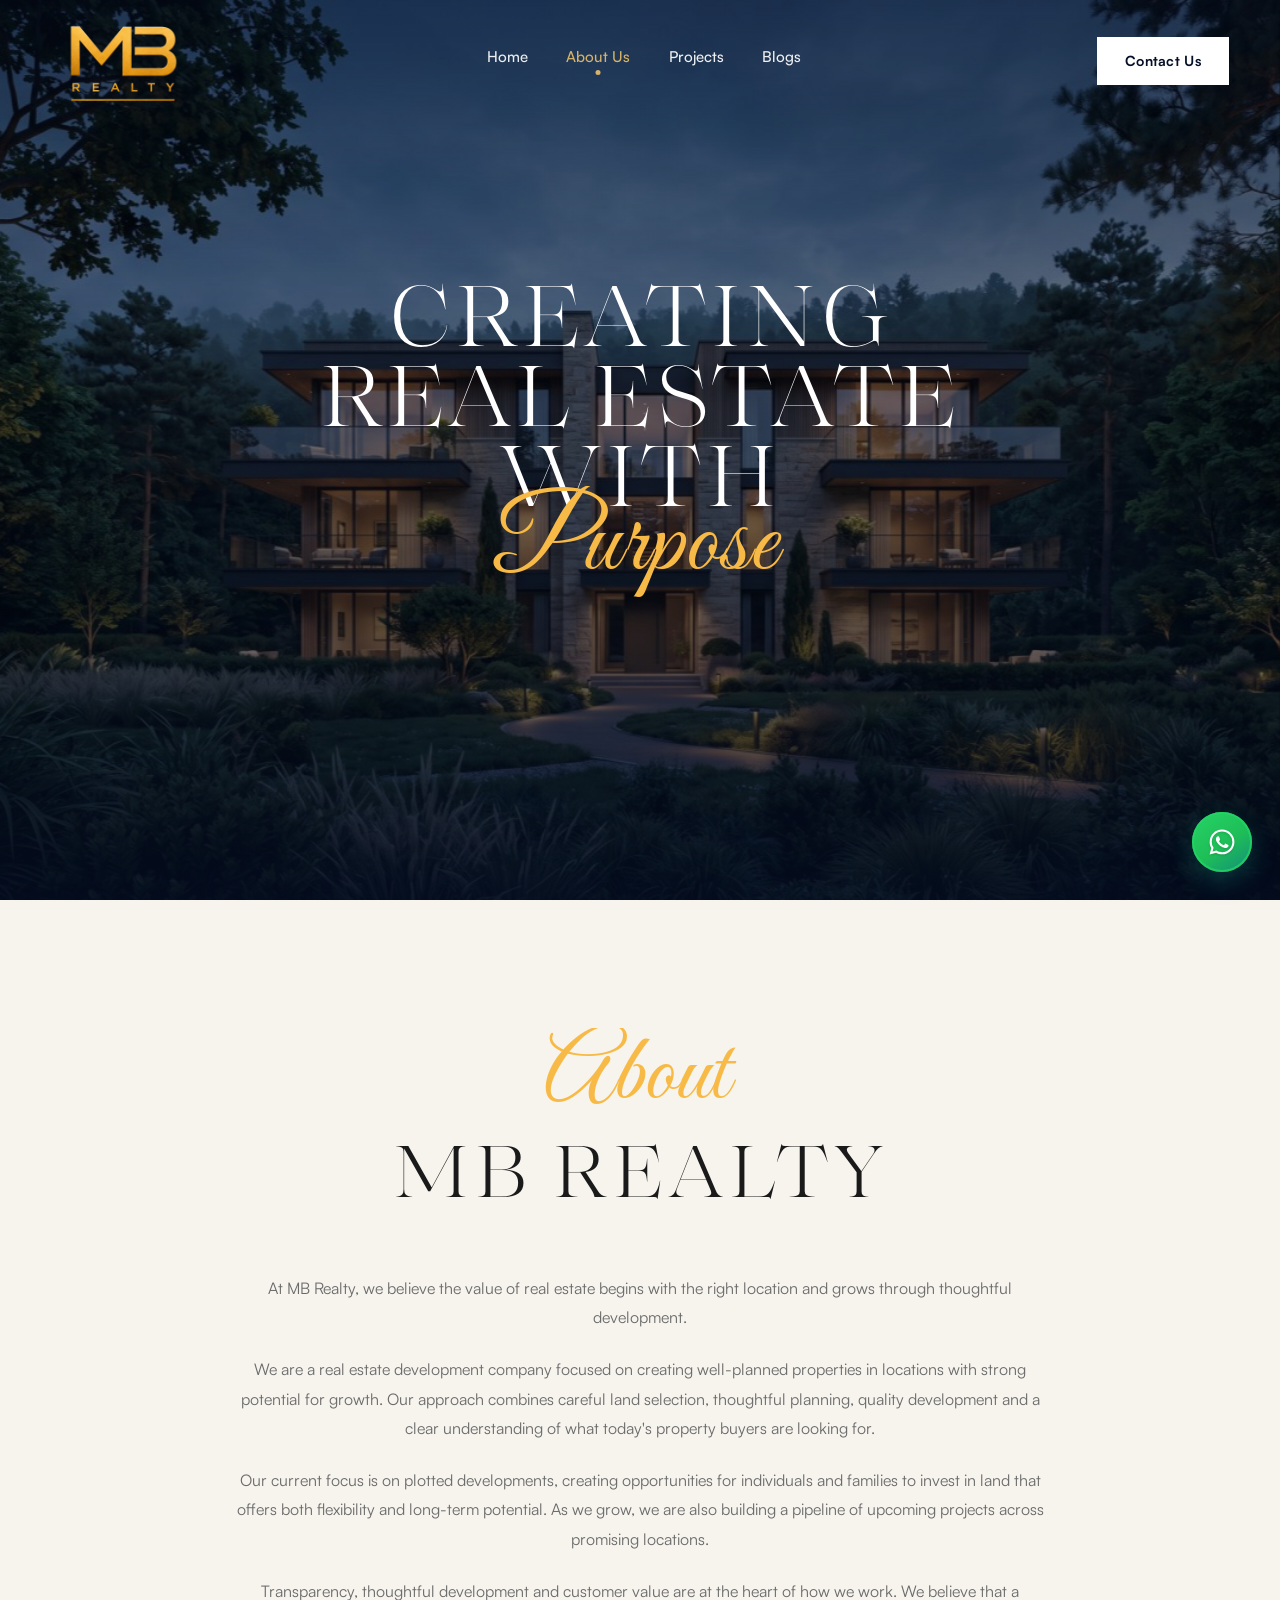
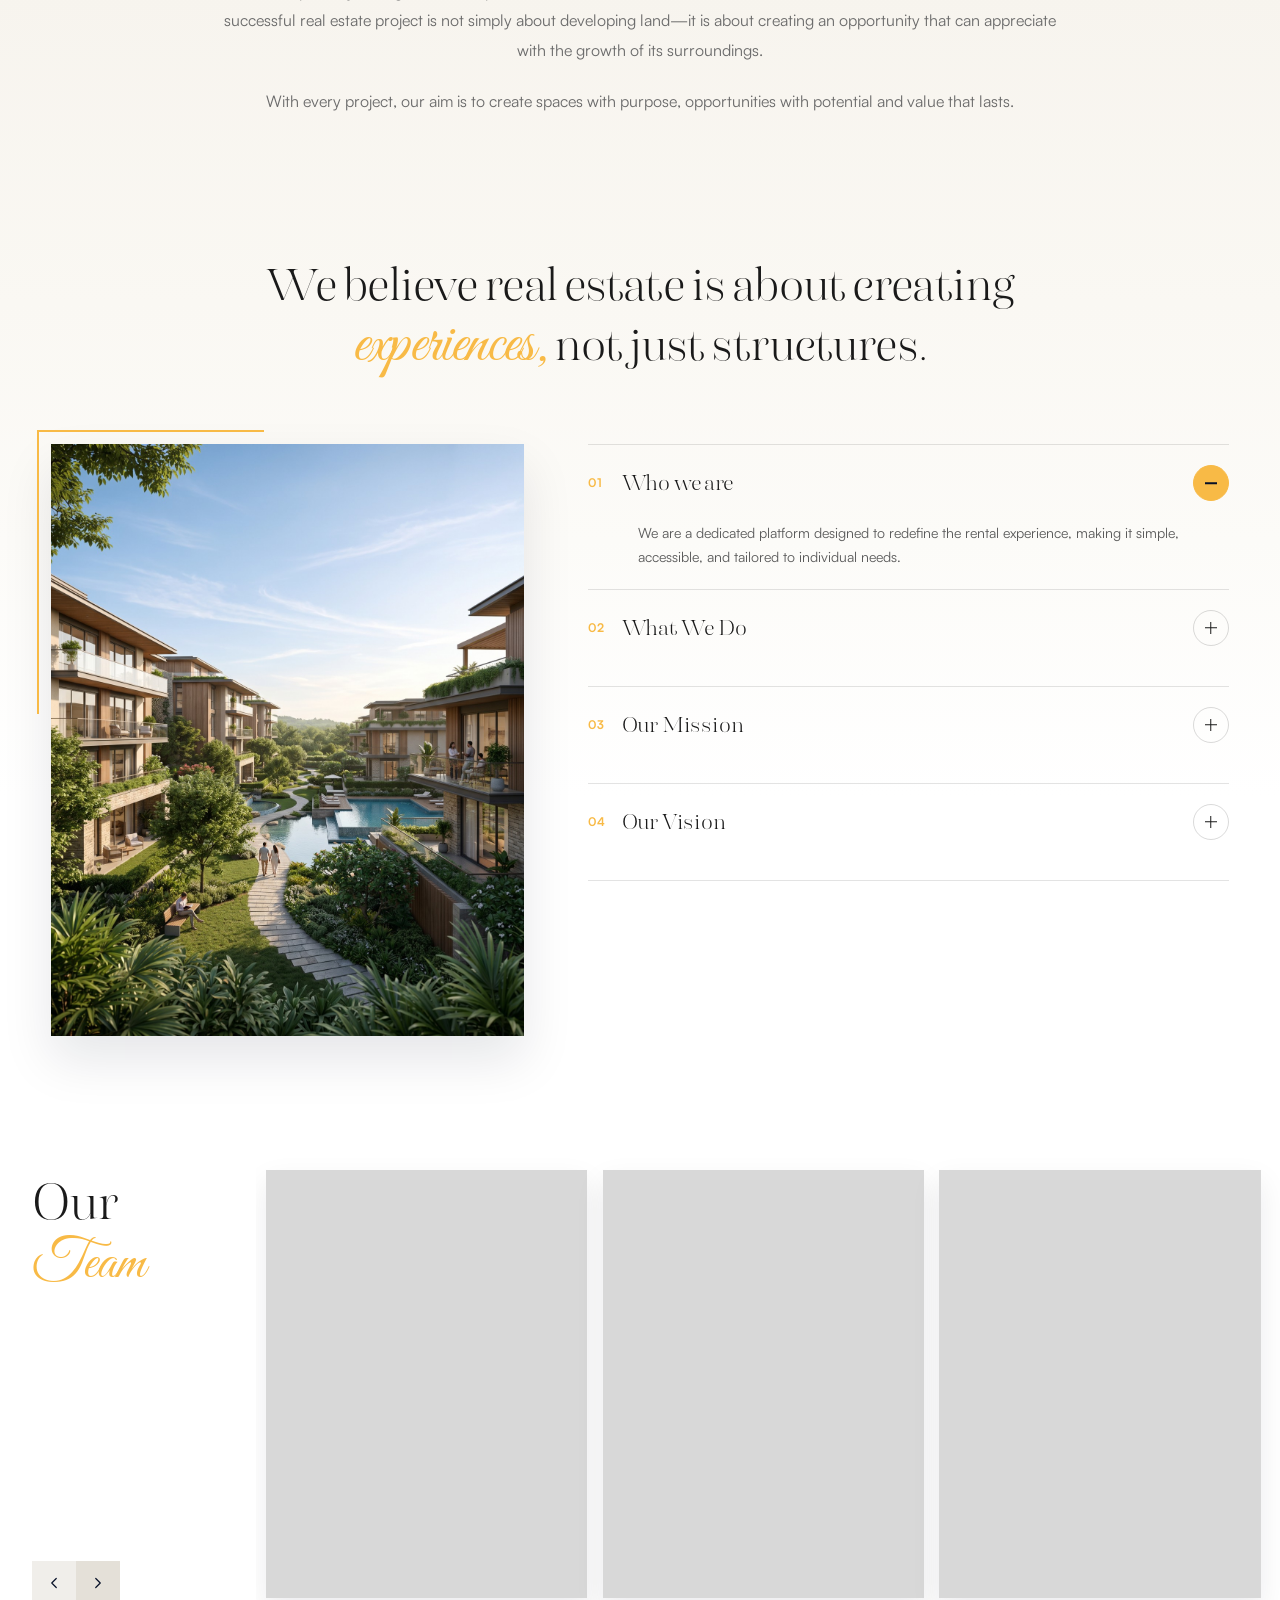
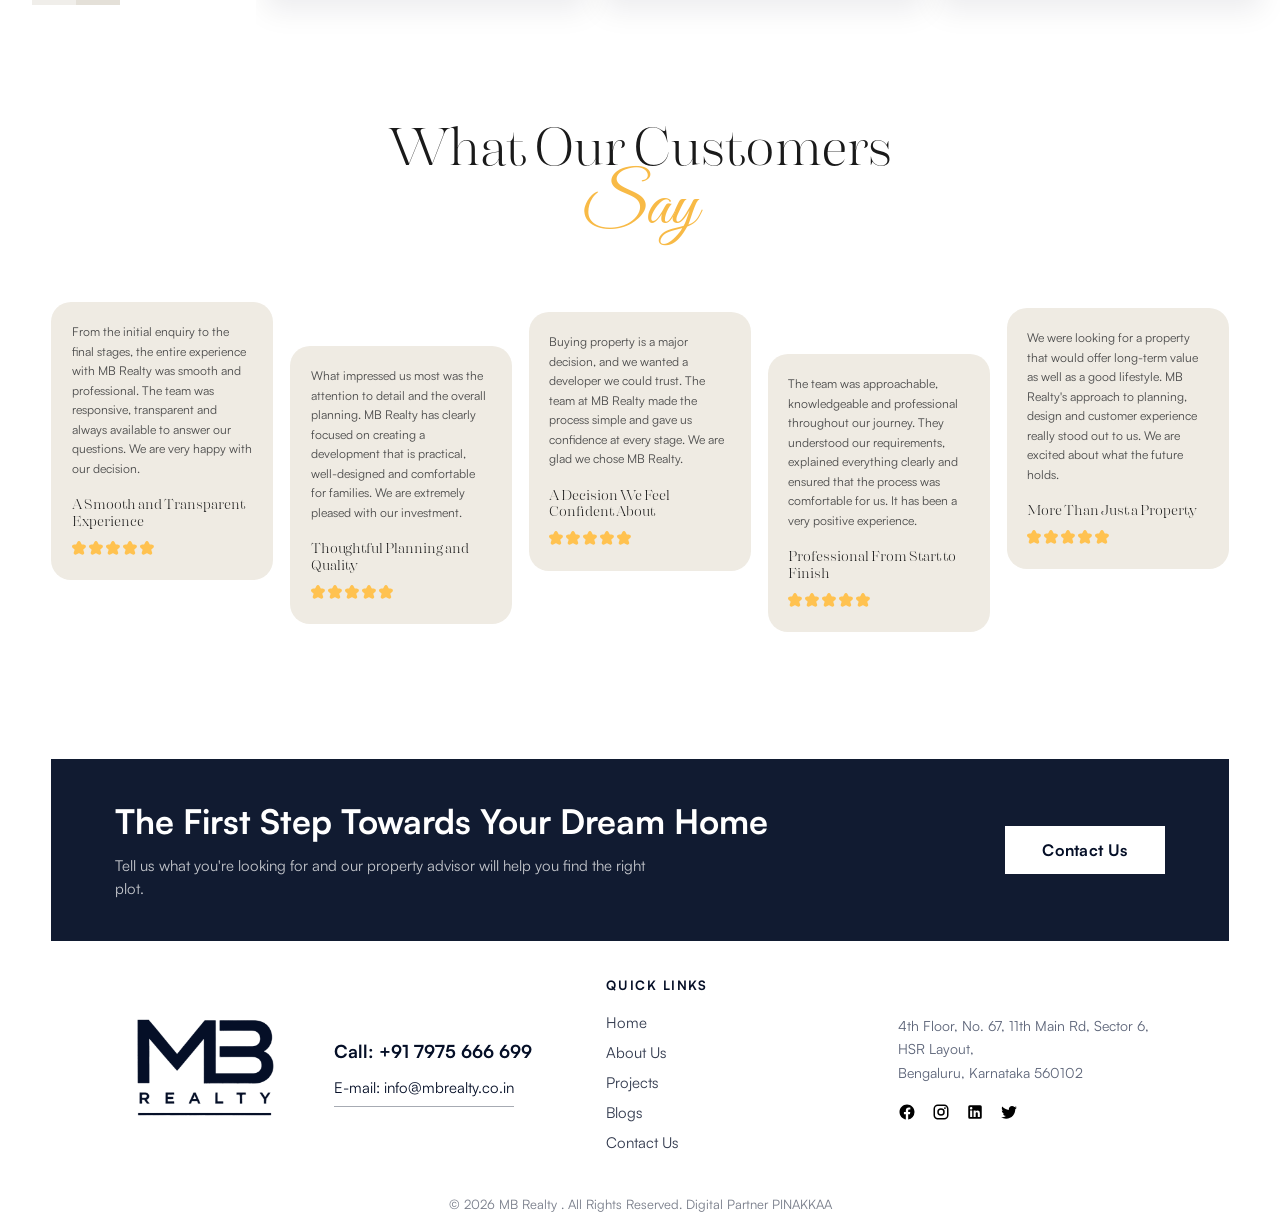
==== commit 31fe420a: "s" ====
--- a/about.html
+++ b/about.html
@@ -15,7 +15,7 @@
   <body>
     <header class="site-header">
       <div class="header-inner">
-        <a class="logo" href="index.html" aria-label="MB Realty home">
+        <a class="logo" href="./" aria-label="MB Realty home">
           <img
             class="logo-img"
             src="Home_asset/Matte%20Gold%201%202%20(2).svg"
@@ -25,12 +25,12 @@
           />
         </a>
         <nav class="nav" aria-label="Primary">
-          <a href="index.html">Home</a>
-          <a href="about.html" class="is-active">About Us</a>
-          <a href="microsite.html">Projects</a>
-          <a href="blogs.html">Blogs</a>
+          <a href="./">Home</a>
+          <a href="about" class="is-active">About Us</a>
+          <a href="microsite">Projects</a>
+          <a href="blogs">Blogs</a>
         </nav>
-        <a class="btn-contact" href="contact.html">Contact Us</a>
+        <a class="btn-contact" href="contact">Contact Us</a>
         <button class="menu-toggle" type="button" aria-label="Open menu" aria-expanded="false">
           <span></span><span></span><span></span>
         </button>
@@ -319,7 +319,7 @@
                 plot.
               </p>
             </div>
-            <a class="btn-light" href="contact.html">Contact Us</a>
+            <a class="btn-light" href="contact">Contact Us</a>
           </div>
         </section>
 
@@ -341,11 +341,11 @@
             <div class="footer-cols">
               <div>
                 <h4>QUICK LINKS</h4>
-                <a href="index.html">Home</a>
-                <a href="about.html">About Us</a>
-                <a href="microsite.html">Projects</a>
-                <a href="blogs.html">Blogs</a>
-                <a href="contact.html">Contact Us</a>
+                <a href="./">Home</a>
+                <a href="about">About Us</a>
+                <a href="microsite">Projects</a>
+                <a href="blogs">Blogs</a>
+                <a href="contact">Contact Us</a>
               </div>
             </div>
             <div class="footer-about">
@@ -366,6 +366,16 @@
       <p class="copyright">© 2026 MB Realty . All Rights Reserved. Digital Partner PINAKKAA</p>
     </main>
 
+    <a
+      class="whatsapp-float"
+      href="https://wa.me/919686801199"
+      target="_blank"
+      rel="noopener noreferrer"
+      aria-label="Chat on WhatsApp: +91 96868 01199"
+    >
+      <img src="assets/social-wa.svg" alt="" width="30" height="30" decoding="async" />
+    </a>
+
     <script src="js/main.js"></script>
   </body>
 </html>
--- a/css/styles.css
+++ b/css/styles.css
@@ -2784,12 +2784,12 @@
   overflow: hidden;
   position: relative;
   display: grid;
-  grid-template-columns: 1fr 1fr;
+  grid-template-columns: minmax(0, 1.14fr) minmax(0, 0.86fr);
   gap: 0;
   align-items: stretch;
   background: transparent;
   isolation: isolate;
-  min-height: min(720px, 90vh);
+  min-height: min(620px, 80vh);
 }
 
 .belief-media {
@@ -3427,6 +3427,25 @@
   height: clamp(270px, 32vw, 370px);
 }
 
+#why-mb .spaces-card > span {
+  display: none;
+}
+
+/* Two container types: all horizontal match, all vertical match */
+#why-mb .spaces-card--1,
+#why-mb .spaces-card--3,
+#why-mb .spaces-card--5 {
+  width: clamp(280px, 28vw, 360px);
+  height: clamp(190px, 22vw, 250px);
+}
+
+#why-mb .spaces-card--2,
+#why-mb .spaces-card--4,
+#why-mb .spaces-card--6 {
+  width: clamp(220px, 22vw, 280px);
+  height: clamp(330px, 38vw, 450px);
+}
+
 .spaces-card-media {
   position: absolute;
   inset: 0;
@@ -3711,14 +3730,15 @@
 .blogs-featured-inner {
   position: relative;
   z-index: 1;
-  width: min(100%, 1100px);
+  width: min(100%, 960px);
   margin: 0 auto;
 }
 
 .blogs-featured-title {
   display: flex;
   flex-direction: column;
-  align-items: flex-start;
+  align-items: center;
+  text-align: center;
   margin: 0 0 clamp(36px, 5vw, 56px);
   line-height: 0.9;
   opacity: 0;
@@ -3746,7 +3766,8 @@
   display: block;
   width: fit-content;
   margin-top: -0.18em;
-  margin-left: 0.15em;
+  margin-left: auto;
+  margin-right: auto;
   font-family: "Great Vibes", cursive;
   font-size: clamp(48px, 7vw, 84px);
   font-weight: 400;
@@ -3824,7 +3845,7 @@
 
 .blogs-featured-stage {
   position: relative;
-  min-height: clamp(320px, 42vw, 460px);
+  min-height: clamp(280px, 36vw, 400px);
 }
 
 .blogs-slide {
@@ -3840,6 +3861,7 @@
 
 .blogs-slide-media {
   width: 100%;
+  max-width: 380px;
   aspect-ratio: 4 / 5;
   overflow: hidden;
   background: #e8e2d8;
@@ -4243,7 +4265,7 @@
 
   .belief-media {
     min-height: 0;
-    aspect-ratio: 4 / 3;
+    aspect-ratio: 3 / 2;
     order: -1;
   }
 
@@ -4726,8 +4748,8 @@
   }
 
   .belief-frame {
-    grid-template-columns: 1fr 1fr;
-    min-height: min(640px, 85vh);
+    grid-template-columns: minmax(0, 1.14fr) minmax(0, 0.86fr);
+    min-height: min(540px, 72vh);
   }
 
   .belief-media {
@@ -5252,64 +5274,97 @@
 .microsite-gallery {
   width: 100%;
   overflow: hidden;
-  background: #1a1a1c;
-}
-
-.microsite-gallery-frame {
-  display: grid;
-  grid-template-columns: 1fr 1fr;
-  width: 100%;
-  max-height: 1080px;
-  height: clamp(360px, 56.25vw, 1080px);
-}
-
-.microsite-gallery-panel {
-  position: relative;
+  background: transparent;
+  padding: clamp(24px, 4vw, 48px) 0 clamp(48px, 6vw, 80px);
+}
+
+.microsite-gallery-header {
+  text-align: center;
+  padding: 0 var(--pad) clamp(28px, 4vw, 48px);
+}
+
+.microsite-gallery-title {
+  margin: 0;
+  display: flex;
+  flex-direction: column;
+  align-items: center;
+  line-height: 1.05;
+}
+
+.microsite-gallery-title-line {
+  font-family: "Morison", "Times New Roman", serif;
+  font-size: clamp(28px, 4vw, 48px);
+  font-weight: 300;
+  letter-spacing: 0.04em;
+  text-transform: uppercase;
+  color: #1a1a1a;
+}
+
+.microsite-gallery-title-script {
+  font-family: "Great Vibes", cursive;
+  font-size: clamp(42px, 5.5vw, 70px);
+  font-weight: 400;
+  line-height: 1.1;
+  color: #f8ba46;
+  margin-top: -0.1em;
+}
+
+.microsite-gallery-marquee {
+  --gallery-gap: clamp(12px, 1.4vw, 20px);
+  width: 100%;
   overflow: hidden;
-  min-height: 0;
-  background: #2a2a2e;
-}
-
-.microsite-gallery-panel img {
-  width: 100%;
-  height: 100%;
+}
+
+.microsite-gallery-track {
+  display: flex;
+  align-items: stretch;
+  gap: var(--gallery-gap);
+  width: max-content;
+  animation: microsite-gallery-marquee 48s linear infinite;
+}
+
+.microsite-gallery-marquee:hover .microsite-gallery-track {
+  animation-play-state: paused;
+}
+
+.microsite-gallery-item {
+  margin: 0;
+  flex: 0 0 auto;
+  width: clamp(280px, 34vw, 460px);
+  overflow: hidden;
+  background: #e8e2d8;
+}
+
+.microsite-gallery-item img {
+  width: 100%;
+  aspect-ratio: 16 / 9;
+  height: auto;
   object-fit: cover;
   object-position: center;
   display: block;
 }
 
-.microsite-gallery-panel img:not([src]),
-.microsite-gallery-panel img[src=""] {
-  display: none;
-}
-
-.microsite-gallery-panel--narrow::after {
-  content: "";
-  position: absolute;
-  inset: 0;
-  background: rgba(0, 0, 0, 0.58);
-  pointer-events: none;
-}
-
-.microsite-gallery-label {
-  position: absolute;
-  z-index: 2;
-  font-size: clamp(16px, 1.4vw, 22px);
-  font-weight: 500;
-  line-height: 1.3;
-  color: var(--white);
-  white-space: nowrap;
-}
-
-.microsite-gallery-label--bottom {
-  bottom: clamp(28px, 4vw, 56px);
-  left: 50%;
-  transform: translateX(-50%);
-}
-
-.microsite-gallery-label--top {
-  top: clamp(28px, 4vw, 56px);
-  left: clamp(28px, 4vw, 56px);
+@keyframes microsite-gallery-marquee {
+  from {
+    transform: translateX(0);
+  }
+  to {
+    transform: translateX(-50%);
+  }
+}
+
+@media (prefers-reduced-motion: reduce) {
+  .microsite-gallery-track {
+    animation: none;
+  }
+
+  .microsite-gallery-item[aria-hidden="true"] {
+    display: none;
+  }
+
+  .microsite-gallery-marquee {
+    overflow-x: auto;
+  }
 }
 
 .microsite-planning {
@@ -5626,7 +5681,16 @@
   width: 100%;
   height: 100%;
   border: 0;
+  pointer-events: none;
   filter: grayscale(0.12) contrast(1.02) saturate(0.92);
+}
+
+.microsite-location-map-link {
+  position: absolute;
+  inset: 0;
+  z-index: 1;
+  border-radius: 50%;
+  cursor: pointer;
 }
 
 .microsite-location-nodes {
@@ -6001,27 +6065,6 @@
 }
 
 @media (max-width: 1199px) {
-  .microsite-gallery-frame {
-    grid-template-columns: 1fr 1fr;
-    grid-template-rows: auto auto;
-    height: auto;
-    max-height: none;
-  }
-
-  .microsite-gallery-panel--wide {
-    grid-column: 1 / -1;
-    aspect-ratio: 16 / 9;
-  }
-
-  .microsite-gallery-panel--narrow {
-    aspect-ratio: 3 / 4;
-  }
-
-  .microsite-gallery-panel img {
-    position: absolute;
-    inset: 0;
-  }
-
   .microsite-planning-frame {
     grid-template-columns: 1fr;
     gap: clamp(32px, 4vw, 48px);
@@ -6108,31 +6151,6 @@
 
   .microsite-amenities-signature {
     padding: clamp(40px, 8vw, 56px) 0 clamp(28px, 5vw, 40px);
-  }
-
-  .microsite-gallery-frame {
-    grid-template-columns: 1fr;
-    max-height: none;
-    height: auto;
-  }
-
-  .microsite-gallery-panel {
-    aspect-ratio: 4 / 3;
-  }
-
-  .microsite-gallery-panel--wide {
-    aspect-ratio: 16 / 10;
-  }
-
-  .microsite-gallery-panel img {
-    position: absolute;
-    inset: 0;
-  }
-
-  .microsite-gallery-label {
-    white-space: normal;
-    text-align: center;
-    max-width: calc(100% - 32px);
   }
 
   .microsite-planning {
@@ -6515,3 +6533,130 @@
     width: min(100%, 160px);
   }
 }
+
+/* Floating WhatsApp button */
+.whatsapp-float {
+  --wa-green: #25d366;
+  --wa-green-dark: #128c7e;
+  position: fixed;
+  right: clamp(16px, 3vw, 28px);
+  bottom: clamp(16px, 3vw, 28px);
+  z-index: 1200;
+  display: inline-flex;
+  align-items: center;
+  justify-content: center;
+  width: 60px;
+  height: 60px;
+  border-radius: 50%;
+  background: linear-gradient(145deg, #25d366 0%, #1ebe57 55%, #128c7e 100%);
+  color: #fff;
+  box-shadow:
+    0 8px 24px rgba(18, 140, 126, 0.35),
+    0 2px 8px rgba(0, 0, 0, 0.12);
+  animation: whatsapp-float-bob 2.8s ease-in-out infinite;
+  transition:
+    transform 0.28s cubic-bezier(0.22, 1, 0.36, 1),
+    box-shadow 0.28s ease,
+    filter 0.28s ease;
+}
+
+.whatsapp-float::before,
+.whatsapp-float::after {
+  content: "";
+  position: absolute;
+  inset: 0;
+  border-radius: 50%;
+  border: 2px solid rgba(37, 211, 102, 0.55);
+  pointer-events: none;
+  animation: whatsapp-pulse 2.4s ease-out infinite;
+}
+
+.whatsapp-float::after {
+  animation-delay: 1.2s;
+}
+
+.whatsapp-float img,
+.whatsapp-float svg {
+  width: 30px;
+  height: 30px;
+  display: block;
+  position: relative;
+  z-index: 1;
+  filter: drop-shadow(0 1px 1px rgba(0, 0, 0, 0.15));
+}
+
+.whatsapp-float:hover {
+  transform: translateY(-4px) scale(1.08);
+  filter: brightness(1.05);
+  box-shadow:
+    0 14px 34px rgba(18, 140, 126, 0.45),
+    0 4px 12px rgba(0, 0, 0, 0.14);
+  animation-play-state: paused;
+}
+
+.whatsapp-float:hover::before,
+.whatsapp-float:hover::after {
+  animation-play-state: paused;
+  opacity: 0;
+}
+
+.whatsapp-float:focus-visible {
+  outline: 2px solid #1a1a1a;
+  outline-offset: 4px;
+}
+
+.whatsapp-float:active {
+  transform: translateY(-1px) scale(0.98);
+}
+
+@keyframes whatsapp-pulse {
+  0% {
+    transform: scale(1);
+    opacity: 0.75;
+  }
+  70% {
+    transform: scale(1.55);
+    opacity: 0;
+  }
+  100% {
+    transform: scale(1.55);
+    opacity: 0;
+  }
+}
+
+@keyframes whatsapp-float-bob {
+  0%,
+  100% {
+    transform: translateY(0);
+  }
+  50% {
+    transform: translateY(-6px);
+  }
+}
+
+@media (prefers-reduced-motion: reduce) {
+  .whatsapp-float,
+  .whatsapp-float::before,
+  .whatsapp-float::after {
+    animation: none;
+  }
+
+  .whatsapp-float:hover {
+    transform: scale(1.05);
+  }
+}
+
+@media (max-width: 767px) {
+  .whatsapp-float {
+    width: 54px;
+    height: 54px;
+    right: 14px;
+    bottom: 14px;
+  }
+
+  .whatsapp-float img,
+  .whatsapp-float svg {
+    width: 28px;
+    height: 28px;
+  }
+}
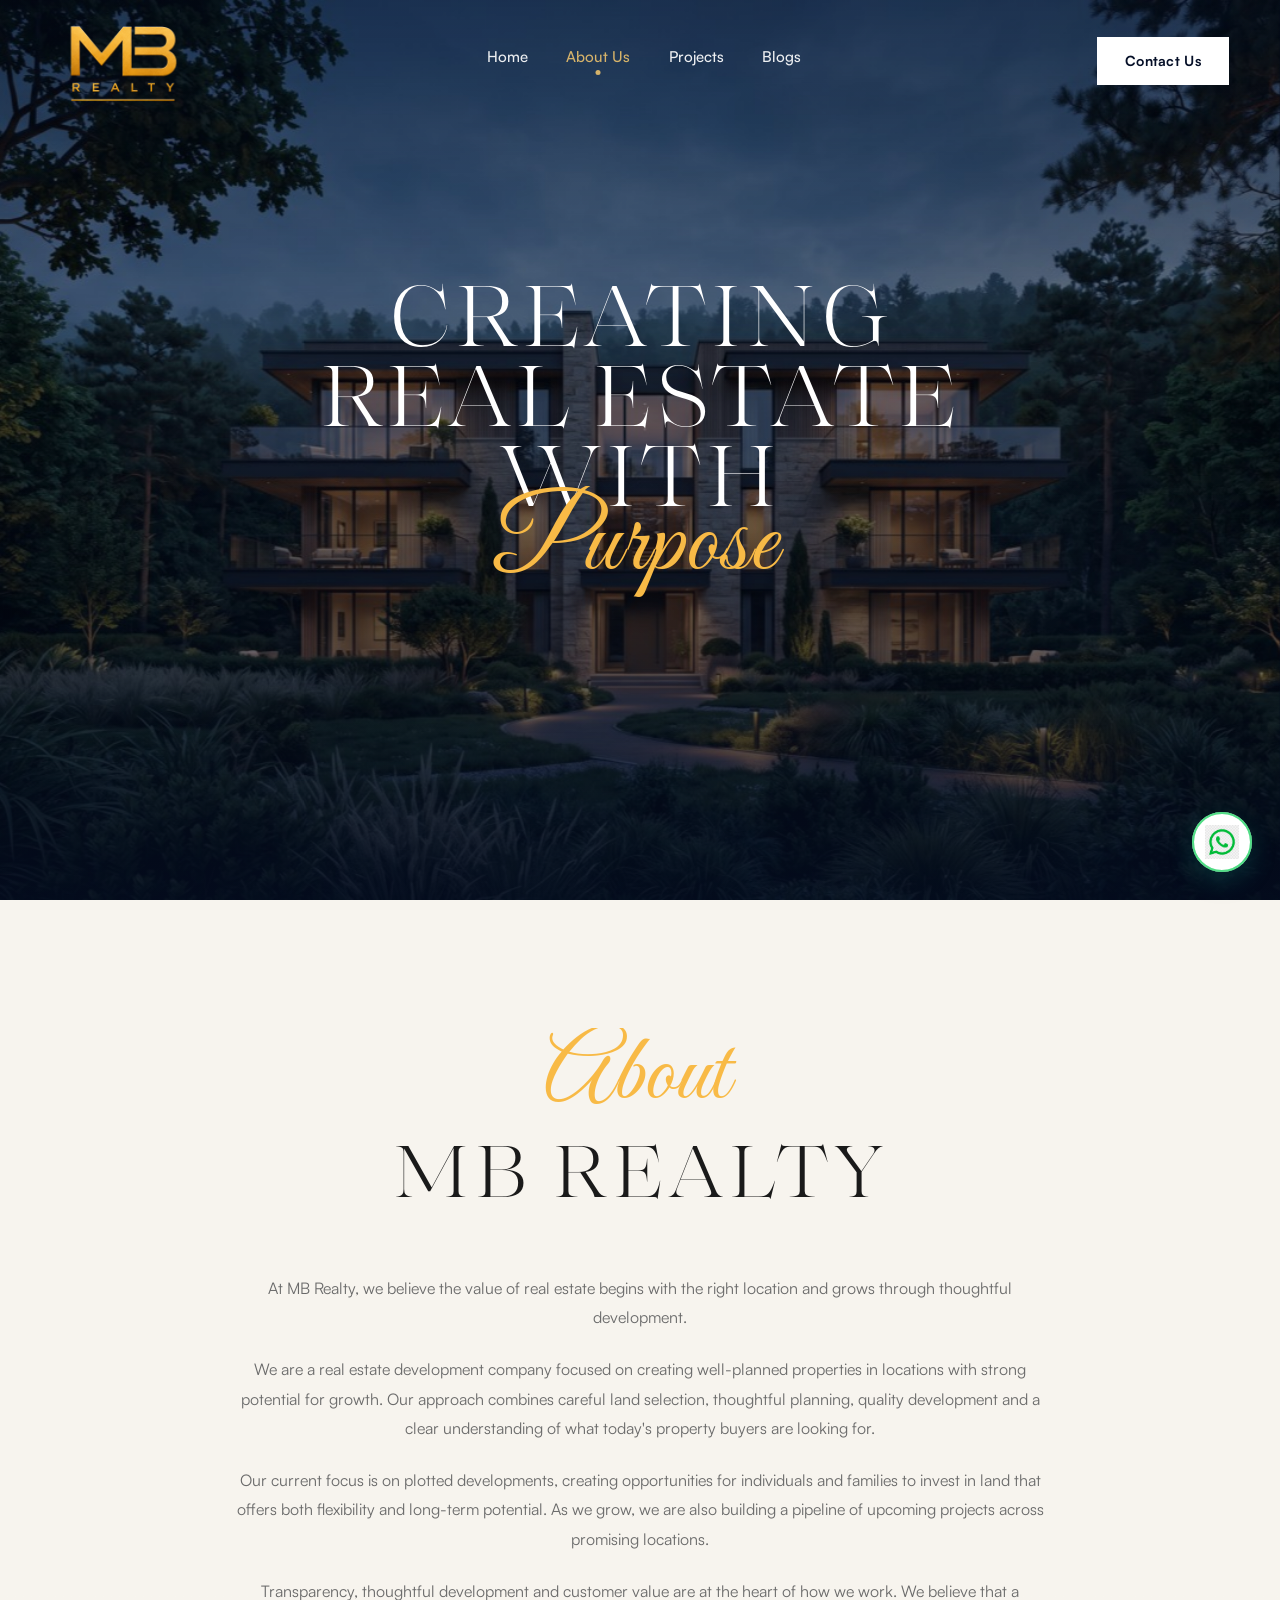
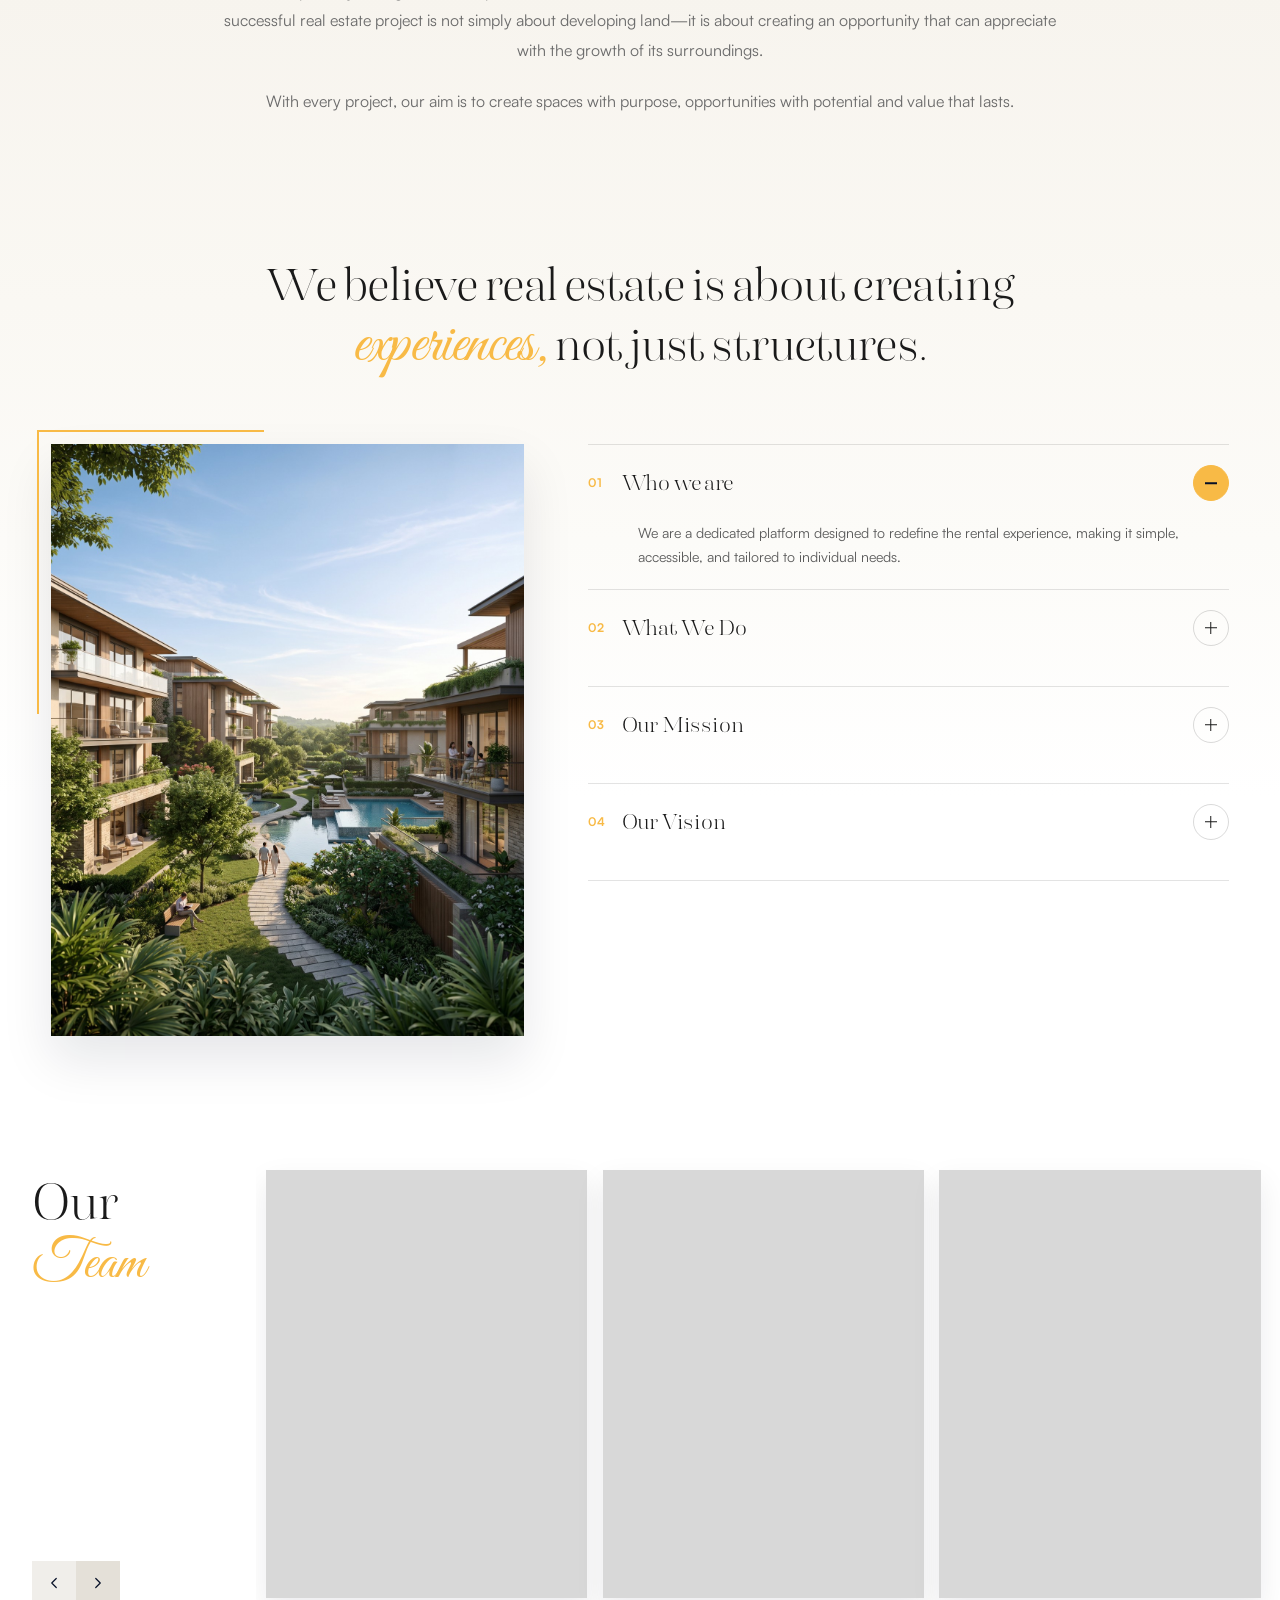
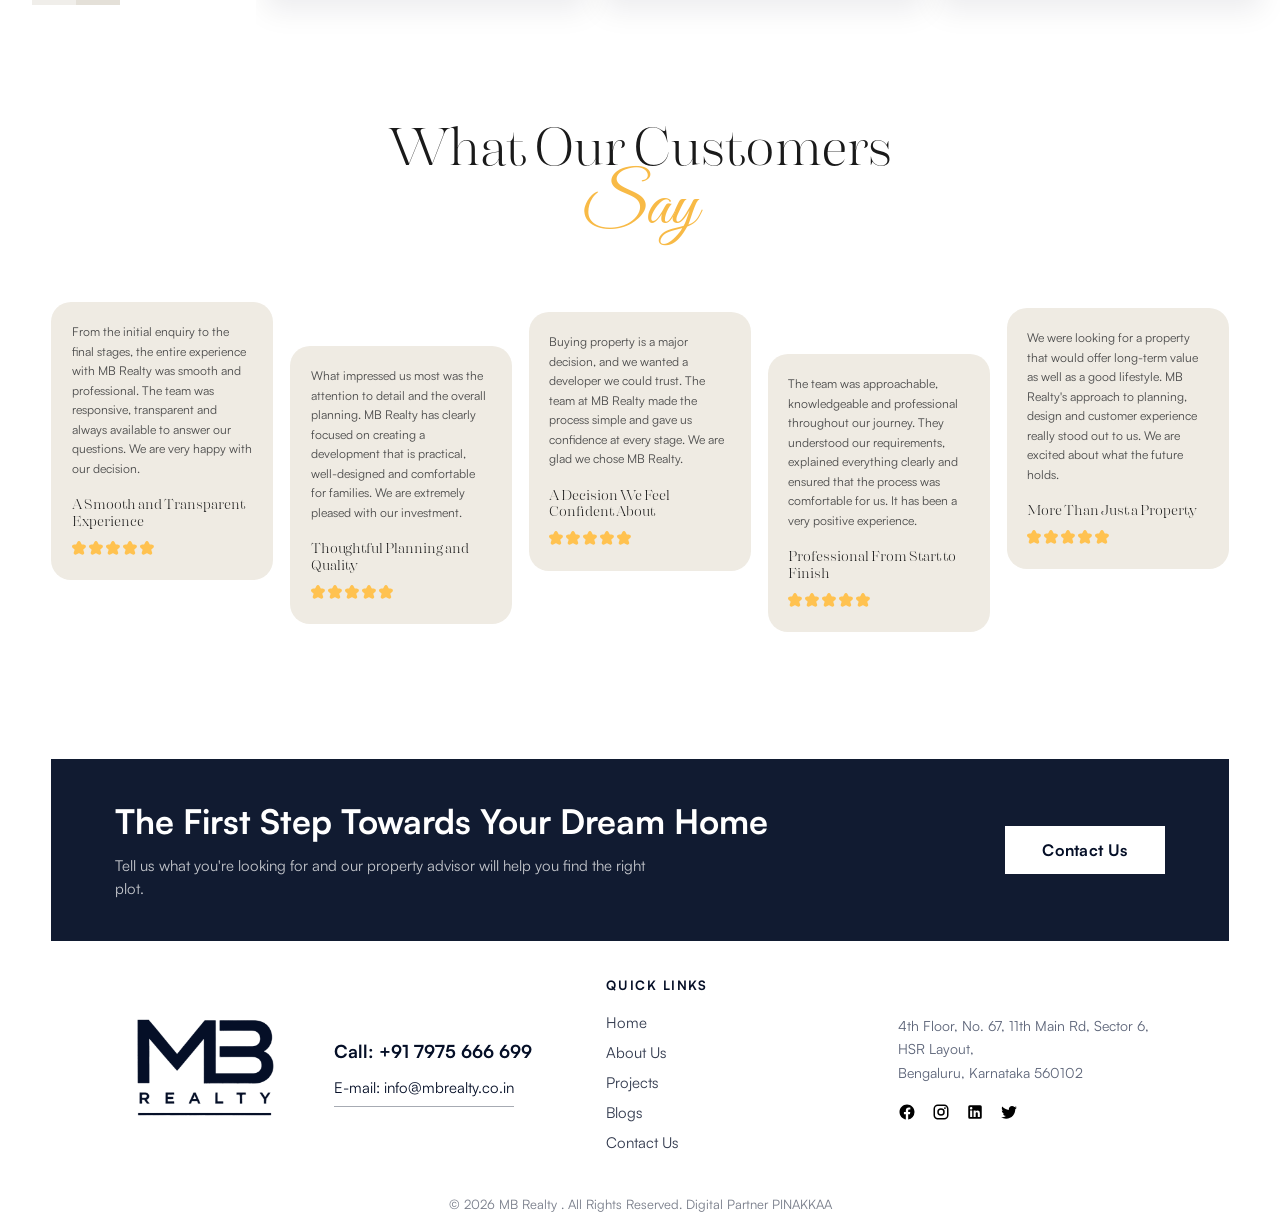
==== commit 28a55c57: "s" ====
--- a/about.html
+++ b/about.html
@@ -368,12 +368,12 @@
 
     <a
       class="whatsapp-float"
-      href="https://wa.me/919686801199"
+      href="https://wa.me/917975666699"
       target="_blank"
       rel="noopener noreferrer"
-      aria-label="Chat on WhatsApp: +91 96868 01199"
+      aria-label="Chat on WhatsApp: +91 7975 666 699"
     >
-      <img src="assets/social-wa.svg" alt="" width="30" height="30" decoding="async" />
+      <img src="assets/social-wa.png" alt="" width="30" height="30" decoding="async" />
     </a>
 
     <script src="js/main.js"></script>
--- a/css/styles.css
+++ b/css/styles.css
@@ -6536,8 +6536,6 @@
 
 /* Floating WhatsApp button */
 .whatsapp-float {
-  --wa-green: #25d366;
-  --wa-green-dark: #128c7e;
   position: fixed;
   right: clamp(16px, 3vw, 28px);
   bottom: clamp(16px, 3vw, 28px);
@@ -6548,10 +6546,10 @@
   width: 60px;
   height: 60px;
   border-radius: 50%;
-  background: linear-gradient(145deg, #25d366 0%, #1ebe57 55%, #128c7e 100%);
-  color: #fff;
+  background: #fff;
+  color: #25d366;
   box-shadow:
-    0 8px 24px rgba(18, 140, 126, 0.35),
+    0 8px 24px rgba(18, 140, 126, 0.28),
     0 2px 8px rgba(0, 0, 0, 0.12);
   animation: whatsapp-float-bob 2.8s ease-in-out infinite;
   transition:
@@ -6575,21 +6573,19 @@
   animation-delay: 1.2s;
 }
 
-.whatsapp-float img,
-.whatsapp-float svg {
-  width: 30px;
-  height: 30px;
+.whatsapp-float img {
+  width: 34px;
+  height: 34px;
   display: block;
   position: relative;
   z-index: 1;
-  filter: drop-shadow(0 1px 1px rgba(0, 0, 0, 0.15));
+  object-fit: contain;
 }
 
 .whatsapp-float:hover {
   transform: translateY(-4px) scale(1.08);
-  filter: brightness(1.05);
   box-shadow:
-    0 14px 34px rgba(18, 140, 126, 0.45),
+    0 14px 34px rgba(18, 140, 126, 0.4),
     0 4px 12px rgba(0, 0, 0, 0.14);
   animation-play-state: paused;
 }
@@ -6654,9 +6650,8 @@
     bottom: 14px;
   }
 
-  .whatsapp-float img,
-  .whatsapp-float svg {
-    width: 28px;
-    height: 28px;
-  }
-}
+  .whatsapp-float img {
+    width: 30px;
+    height: 30px;
+  }
+}
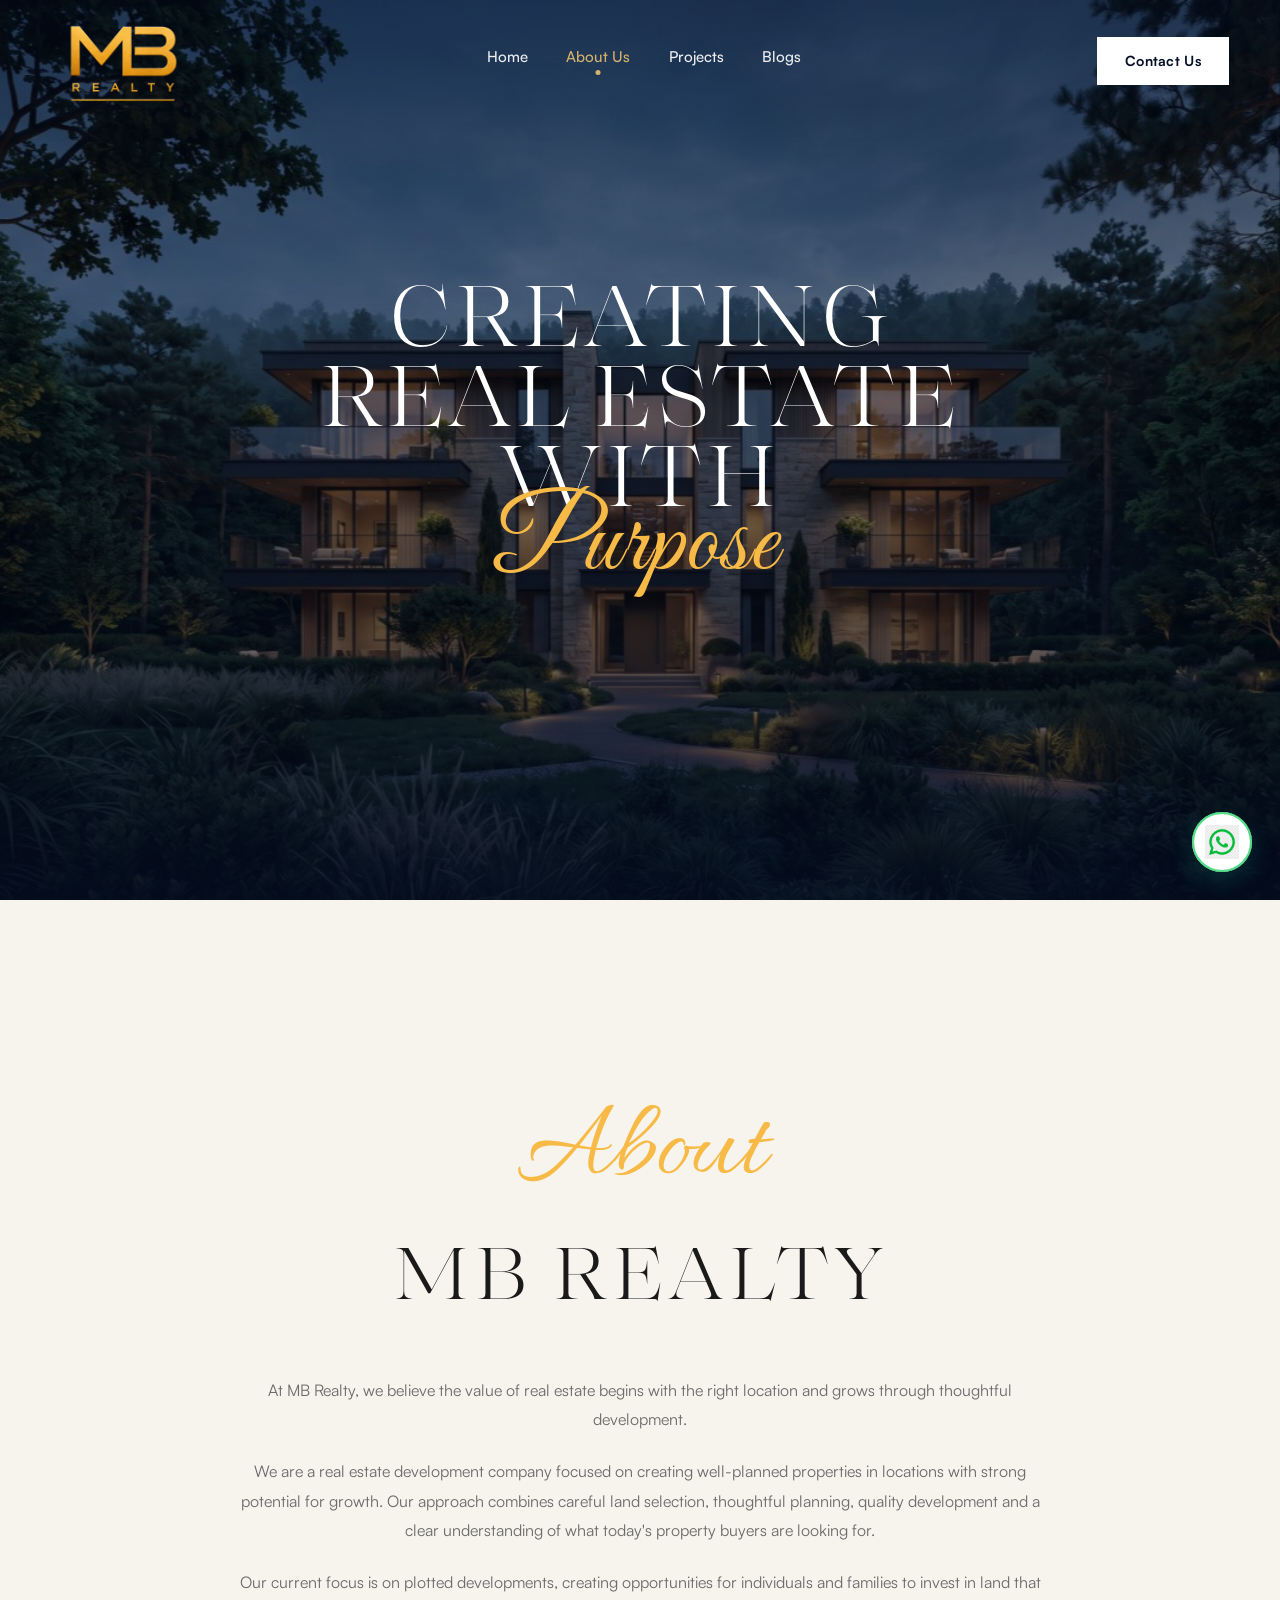
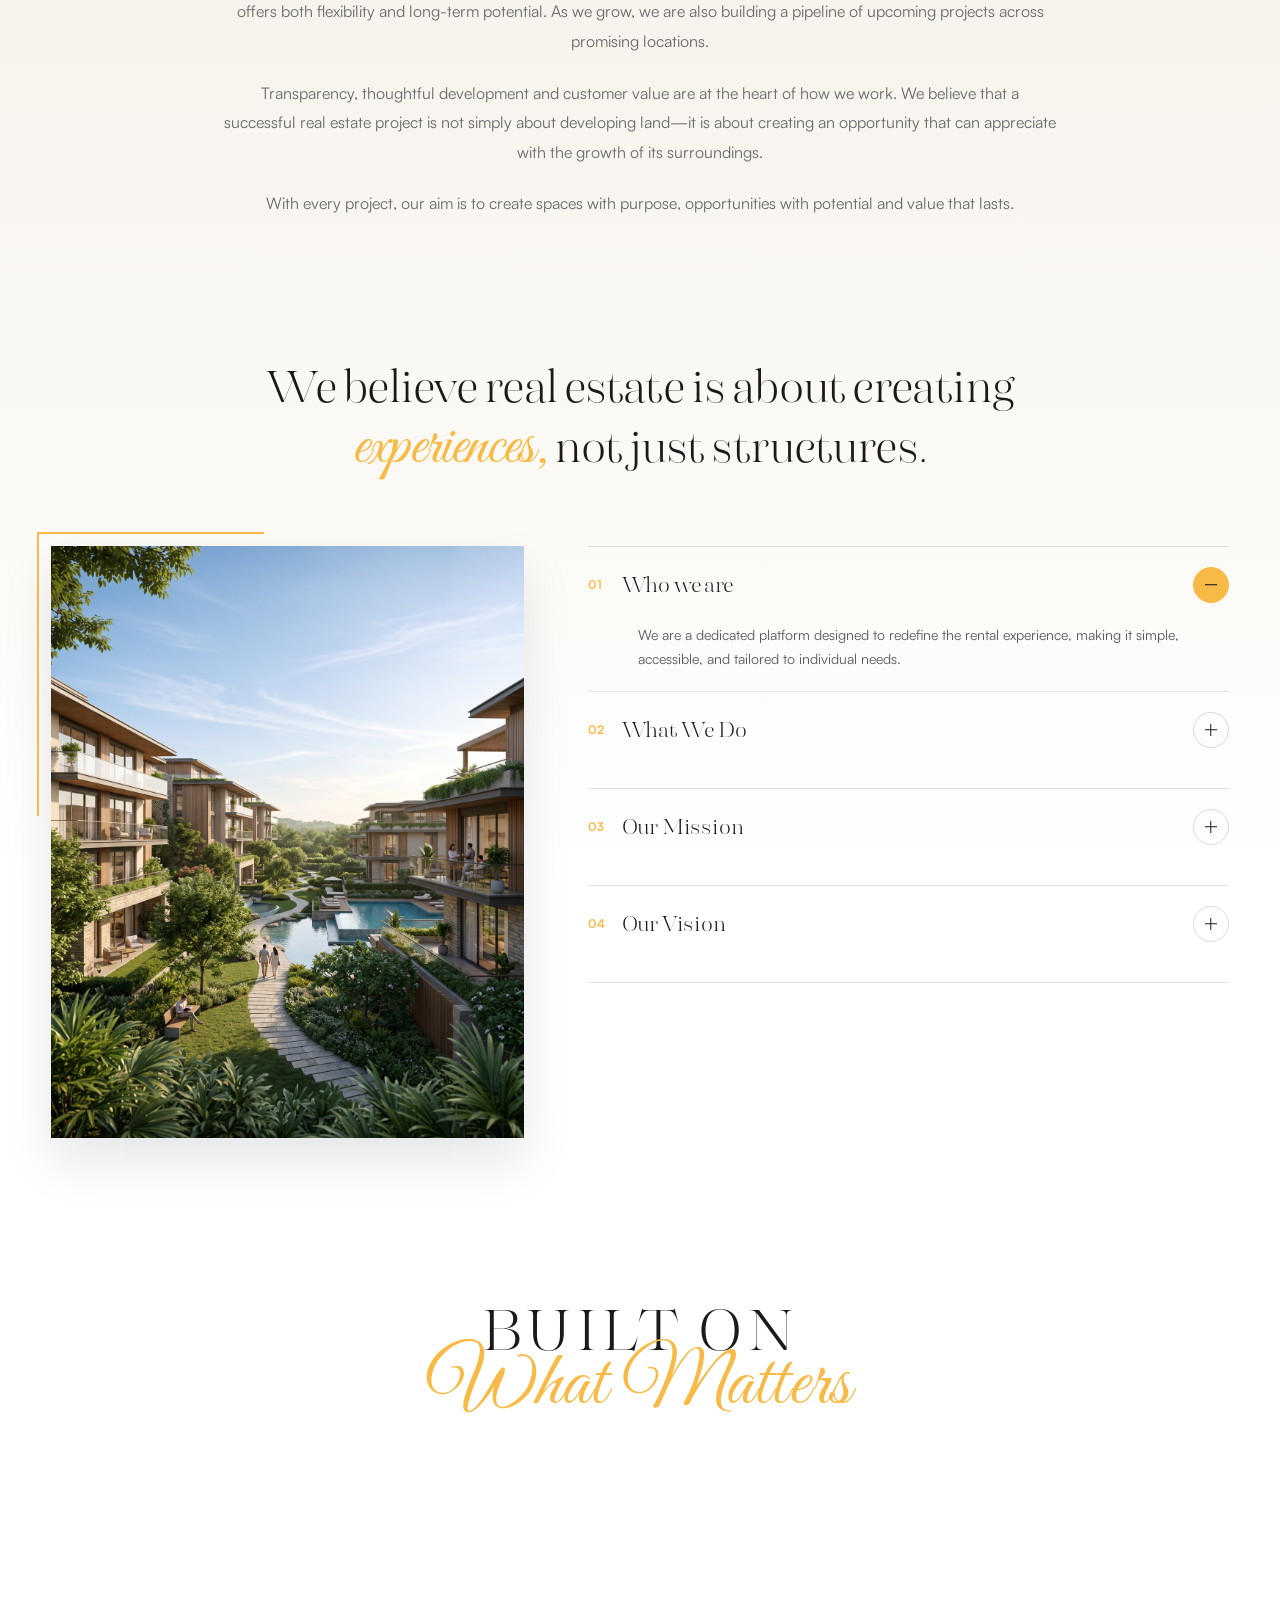
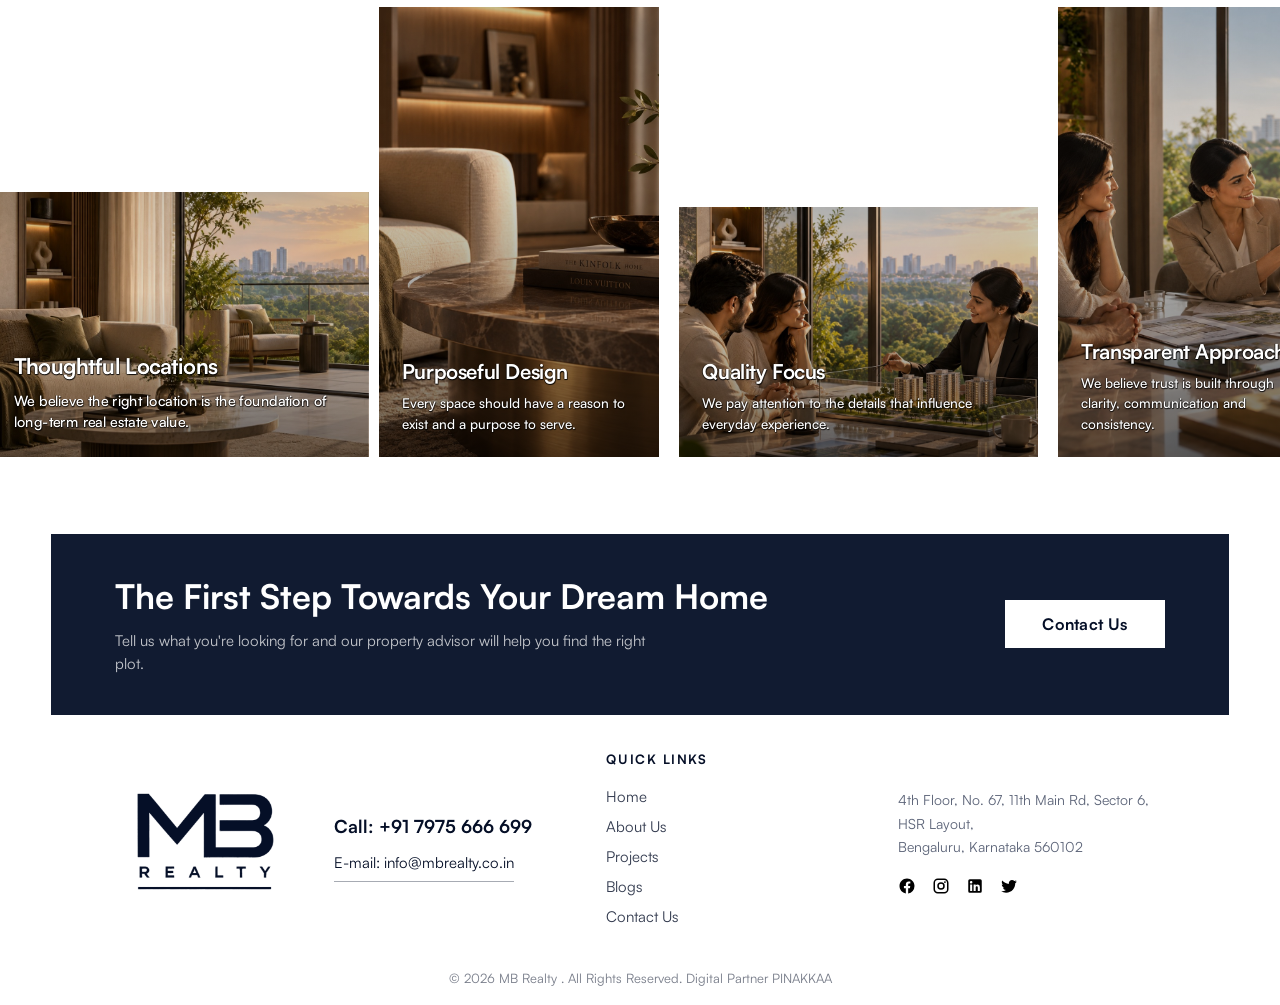
==== commit f44ef7e1: "s" ====
--- a/about.html
+++ b/about.html
@@ -7,7 +7,7 @@
     <link rel="preconnect" href="https://fonts.googleapis.com" />
     <link rel="preconnect" href="https://fonts.gstatic.com" crossorigin />
     <link
-      href="https://fonts.googleapis.com/css2?family=Great+Vibes&family=Inter:wght@700&display=swap"
+      href="https://fonts.googleapis.com/css2?family=Allura&family=Great+Vibes&family=Inter:wght@700&display=swap"
       rel="stylesheet"
     />
     <link rel="stylesheet" href="css/styles.css" />
@@ -192,7 +192,7 @@
         </section>
       </div>
 
-      <section class="about-team" aria-label="Our Team">
+      <section class="about-team" aria-label="Our Team" hidden>
         <div class="about-team-layout">
           <aside class="about-team-rail">
             <h2 class="about-team-title">
@@ -240,71 +240,149 @@
         </div>
       </section>
 
-      <section class="about-testimonials" aria-label="Testimonials">
-        <div class="about-testimonials-inner">
-          <div class="about-testimonials-heading">
-            <h2 class="about-testimonials-title">
-              <span class="about-testimonials-title-strong">What Our Customers</span>
-              <span class="about-testimonials-title-script">Say</span>
-            </h2>
-          </div>
-
-          <div class="about-testimonials-mosaic">
-            <article class="about-testimonial-card">
-              <p>
-                From the initial enquiry to the final stages, the entire experience with MB Realty was
-                smooth and professional. The team was responsive, transparent and always available to
-                answer our questions. We are very happy with our decision.
-              </p>
-              <div class="about-testimonial-meta">
-                <h3>A Smooth and Transparent Experience</h3>
-                <div class="about-testimonial-stars" aria-label="5 out of 5 stars"><img src="about_asset/Path%20637.svg" alt="" width="15" height="15" /><img src="about_asset/Path%20637.svg" alt="" width="15" height="15" /><img src="about_asset/Path%20637.svg" alt="" width="15" height="15" /><img src="about_asset/Path%20637.svg" alt="" width="15" height="15" /><img src="about_asset/Path%20637.svg" alt="" width="15" height="15" /></div>
-              </div>
-            </article>
-            <article class="about-testimonial-card">
-              <p>
-                What impressed us most was the attention to detail and the overall planning. MB Realty
-                has clearly focused on creating a development that is practical, well-designed and
-                comfortable for families. We are extremely pleased with our investment.
-              </p>
-              <div class="about-testimonial-meta">
-                <h3>Thoughtful Planning and Quality</h3>
-                <div class="about-testimonial-stars" aria-label="5 out of 5 stars"><img src="about_asset/Path%20637.svg" alt="" width="15" height="15" /><img src="about_asset/Path%20637.svg" alt="" width="15" height="15" /><img src="about_asset/Path%20637.svg" alt="" width="15" height="15" /><img src="about_asset/Path%20637.svg" alt="" width="15" height="15" /><img src="about_asset/Path%20637.svg" alt="" width="15" height="15" /></div>
-              </div>
-            </article>
-            <article class="about-testimonial-card">
-              <p>
-                Buying property is a major decision, and we wanted a developer we could trust. The team
-                at MB Realty made the process simple and gave us confidence at every stage. We are glad
-                we chose MB Realty.
-              </p>
-              <div class="about-testimonial-meta">
-                <h3>A Decision We Feel Confident About</h3>
-                <div class="about-testimonial-stars" aria-label="5 out of 5 stars"><img src="about_asset/Path%20637.svg" alt="" width="15" height="15" /><img src="about_asset/Path%20637.svg" alt="" width="15" height="15" /><img src="about_asset/Path%20637.svg" alt="" width="15" height="15" /><img src="about_asset/Path%20637.svg" alt="" width="15" height="15" /><img src="about_asset/Path%20637.svg" alt="" width="15" height="15" /></div>
-              </div>
-            </article>
-            <article class="about-testimonial-card">
-              <p>
-                The team was approachable, knowledgeable and professional throughout our journey. They
-                understood our requirements, explained everything clearly and ensured that the process
-                was comfortable for us. It has been a very positive experience.
-              </p>
-              <div class="about-testimonial-meta">
-                <h3>Professional From Start to Finish</h3>
-                <div class="about-testimonial-stars" aria-label="5 out of 5 stars"><img src="about_asset/Path%20637.svg" alt="" width="15" height="15" /><img src="about_asset/Path%20637.svg" alt="" width="15" height="15" /><img src="about_asset/Path%20637.svg" alt="" width="15" height="15" /><img src="about_asset/Path%20637.svg" alt="" width="15" height="15" /><img src="about_asset/Path%20637.svg" alt="" width="15" height="15" /></div>
-              </div>
-            </article>
-            <article class="about-testimonial-card">
-              <p>
-                We were looking for a property that would offer long-term value as well as a good
-                lifestyle. MB Realty's approach to planning, design and customer experience really
-                stood out to us. We are excited about what the future holds.
-              </p>
-              <div class="about-testimonial-meta">
-                <h3>More Than Just a Property</h3>
-                <div class="about-testimonial-stars" aria-label="5 out of 5 stars"><img src="about_asset/Path%20637.svg" alt="" width="15" height="15" /><img src="about_asset/Path%20637.svg" alt="" width="15" height="15" /><img src="about_asset/Path%20637.svg" alt="" width="15" height="15" /><img src="about_asset/Path%20637.svg" alt="" width="15" height="15" /><img src="about_asset/Path%20637.svg" alt="" width="15" height="15" /></div>
-              </div>
-            </article>
+      <section class="spaces" id="why-mb">
+        <div class="spaces-panel">
+          <h2 class="spaces-title">
+            <span class="spaces-title-line">Built on</span>
+            <span class="spaces-title-script">What Matters</span>
+          </h2>
+          <div class="spaces-marquee" aria-label="Built on what matters">
+            <div class="spaces-track">
+              <article class="spaces-card spaces-card--1" data-spaces-index="0">
+                <div class="spaces-card-media">
+                  <img src="assets/images_for_mb/New_images/image_container_1.jpeg" alt="" width="640" height="400" />
+                </div>
+                <div class="spaces-card-body">
+                  <h3>Thoughtful Locations</h3>
+                  <p class="spaces-card-copy">
+                    We believe the right location is the foundation of long-term real estate value.
+                  </p>
+                </div>
+              </article>
+              <article class="spaces-card spaces-card--2" data-spaces-index="1">
+                <div class="spaces-card-media">
+                  <img src="assets/images_for_mb/New_images/image_container_2.jpeg" alt="" width="640" height="400" />
+                </div>
+                <div class="spaces-card-body">
+                  <h3>Purposeful Design</h3>
+                  <p class="spaces-card-copy">
+                    Every space should have a reason to exist and a purpose to serve.
+                  </p>
+                </div>
+              </article>
+              <article class="spaces-card spaces-card--3" data-spaces-index="2">
+                <div class="spaces-card-media">
+                  <img src="assets/images_for_mb/New_images/image_container_3.jpeg" alt="" width="640" height="400" />
+                </div>
+                <div class="spaces-card-body">
+                  <h3>Quality Focus</h3>
+                  <p class="spaces-card-copy">
+                    We pay attention to the details that influence everyday experience.
+                  </p>
+                </div>
+              </article>
+              <article class="spaces-card spaces-card--4" data-spaces-index="3">
+                <div class="spaces-card-media">
+                  <img src="assets/images_for_mb/New%20folder/WhatsApp%20Image%202026-09-12%20at%2012.15.39%20PM.jpeg" alt="" width="520" height="720" />
+                </div>
+                <div class="spaces-card-body">
+                  <h3>Transparent Approach</h3>
+                  <p class="spaces-card-copy">
+                    We believe trust is built through clarity, communication and consistency.
+                  </p>
+                </div>
+              </article>
+              <article class="spaces-card spaces-card--5" data-spaces-index="4">
+                <div class="spaces-card-media">
+                  <img src="assets/images_for_mb/New_images/image_container_5.jpeg" alt="" width="640" height="400" />
+                </div>
+                <div class="spaces-card-body">
+                  <h3>Customer First</h3>
+                  <p class="spaces-card-copy">
+                    Our relationship with customers goes beyond the transaction.
+                  </p>
+                </div>
+              </article>
+              <article class="spaces-card spaces-card--6" data-spaces-index="5">
+                <div class="spaces-card-media">
+                  <img src="assets/images_for_mb/New_images/image_container_6.jpeg" alt="" width="640" height="400" />
+                </div>
+                <div class="spaces-card-body">
+                  <h3>Long-Term Perspective</h3>
+                  <p class="spaces-card-copy">
+                    We look beyond today's requirements to create spaces prepared for tomorrow.
+                  </p>
+                </div>
+              </article>
+
+              <!-- Duplicate set for seamless loop -->
+              <article class="spaces-card spaces-card--1" data-spaces-index="0" aria-hidden="true">
+                <div class="spaces-card-media">
+                  <img src="assets/images_for_mb/New_images/image_container_1.jpeg" alt="" width="640" height="400" />
+                </div>
+                <div class="spaces-card-body">
+                  <h3>Thoughtful Locations</h3>
+                  <p class="spaces-card-copy">
+                    We believe the right location is the foundation of long-term real estate value.
+                  </p>
+                </div>
+              </article>
+              <article class="spaces-card spaces-card--2" data-spaces-index="1" aria-hidden="true">
+                <div class="spaces-card-media">
+                  <img src="assets/images_for_mb/New_images/image_container_2.jpeg" alt="" width="640" height="400" />
+                </div>
+                <div class="spaces-card-body">
+                  <h3>Purposeful Design</h3>
+                  <p class="spaces-card-copy">
+                    Every space should have a reason to exist and a purpose to serve.
+                  </p>
+                </div>
+              </article>
+              <article class="spaces-card spaces-card--3" data-spaces-index="2" aria-hidden="true">
+                <div class="spaces-card-media">
+                  <img src="assets/images_for_mb/New_images/image_container_3.jpeg" alt="" width="640" height="400" />
+                </div>
+                <div class="spaces-card-body">
+                  <h3>Quality Focus</h3>
+                  <p class="spaces-card-copy">
+                    We pay attention to the details that influence everyday experience.
+                  </p>
+                </div>
+              </article>
+              <article class="spaces-card spaces-card--4" data-spaces-index="3" aria-hidden="true">
+                <div class="spaces-card-media">
+                  <img src="assets/images_for_mb/New%20folder/WhatsApp%20Image%202026-09-12%20at%2012.15.39%20PM.jpeg" alt="" width="520" height="720" />
+                </div>
+                <div class="spaces-card-body">
+                  <h3>Transparent Approach</h3>
+                  <p class="spaces-card-copy">
+                    We believe trust is built through clarity, communication and consistency.
+                  </p>
+                </div>
+              </article>
+              <article class="spaces-card spaces-card--5" data-spaces-index="4" aria-hidden="true">
+                <div class="spaces-card-media">
+                  <img src="assets/images_for_mb/New_images/image_container_5.jpeg" alt="" width="640" height="400" />
+                </div>
+                <div class="spaces-card-body">
+                  <h3>Customer First</h3>
+                  <p class="spaces-card-copy">
+                    Our relationship with customers goes beyond the transaction.
+                  </p>
+                </div>
+              </article>
+              <article class="spaces-card spaces-card--6" data-spaces-index="5" aria-hidden="true">
+                <div class="spaces-card-media">
+                  <img src="assets/images_for_mb/New_images/image_container_6.jpeg" alt="" width="640" height="400" />
+                </div>
+                <div class="spaces-card-body">
+                  <h3>Long-Term Perspective</h3>
+                  <p class="spaces-card-copy">
+                    We look beyond today's requirements to create spaces prepared for tomorrow.
+                  </p>
+                </div>
+              </article>
+            </div>
           </div>
         </div>
       </section>
--- a/css/styles.css
+++ b/css/styles.css
@@ -214,16 +214,52 @@
   visibility: visible;
   pointer-events: auto;
   transition:
+    background-color 0.35s ease,
+    box-shadow 0.35s ease,
     transform 0.35s cubic-bezier(0.22, 1, 0.36, 1),
     opacity 0.3s ease,
     visibility 0.3s ease;
 }
 
-.site-header.is-hidden {
-  transform: translateY(-100%);
-  opacity: 0;
-  visibility: hidden;
-  pointer-events: none;
+.site-header.is-scrolled {
+  background: #fff;
+  box-shadow: 0 1px 0 rgba(5, 15, 39, 0.06);
+}
+
+.site-header.is-scrolled .nav a {
+  color: rgba(26, 26, 26, 0.88);
+}
+
+.site-header.is-scrolled .nav a:hover,
+.site-header.is-scrolled .nav a.is-active {
+  color: #1a1a1a;
+}
+
+.site-header.is-scrolled .menu-toggle span {
+  background: #1a1a1a;
+}
+
+.site-header.is-scrolled .btn-contact {
+  background: #1a1a1a;
+  color: #fff;
+}
+
+.site-header .btn-contact::before {
+  background: var(--gold);
+  border-color: transparent;
+}
+
+.site-header .btn-contact:hover {
+  color: var(--ink);
+}
+
+.site-header.is-scrolled .btn-contact:hover {
+  color: var(--ink);
+}
+
+.site-header.is-scrolled .btn-contact::before {
+  background: var(--gold);
+  border-color: transparent;
 }
 
 .site-header.nav-open {
@@ -1096,12 +1132,12 @@
 }
 
 .contact-page .btn-contact:hover {
-  color: #1a1a1a;
+  color: var(--ink);
 }
 
 .contact-page .btn-contact::before {
-  background: #fff;
-  border-color: rgba(26, 26, 26, 0.2);
+  background: var(--gold);
+  border-color: transparent;
 }
 
 /* Contact — full-width Get In Touch */
@@ -1673,9 +1709,9 @@
 .about-vision {
   position: relative;
   background: transparent;
-  padding: clamp(72px, 10vw, 140px) var(--pad) clamp(48px, 6vw, 80px);
+  padding: calc(var(--header-h) + clamp(28px, 5vw, 56px)) var(--pad) clamp(48px, 6vw, 80px);
   color: #1a1a1a;
-  overflow: hidden;
+  overflow: visible;
 }
 
 .about-vision-spotlight {
@@ -1721,19 +1757,21 @@
 
 .about-vision-watermark {
   position: relative;
-  font-family: "Great Vibes", cursive;
-  font-size: clamp(56px, 8vw, 96px);
+  font-family: "Allura", cursive;
+  font-size: clamp(64px, 9vw, 112px);
   font-weight: 400;
-  line-height: 1;
+  line-height: 1.15;
   color: #f8ba46;
   white-space: nowrap;
   pointer-events: none;
   display: inline-block;
   width: fit-content;
-  padding-right: 0.08em;
+  padding: 0.1em 0.18em 0.08em 0.2em;
+  overflow: visible;
   opacity: 0;
   clip-path: inset(0 100% 0 0);
   -webkit-clip-path: inset(0 100% 0 0);
+  text-transform: none;
 }
 
 .about-vision.is-inview .about-vision-watermark {
@@ -2771,7 +2809,7 @@
   );
 }
 
-/* Belief — split cream copy + full-bleed image */
+/* Belief — split cream copy + image (matched to Ongoing Project media size) */
 .belief {
   background: transparent;
   display: block;
@@ -2784,21 +2822,26 @@
   overflow: hidden;
   position: relative;
   display: grid;
-  grid-template-columns: minmax(0, 1.14fr) minmax(0, 0.86fr);
-  gap: 0;
-  align-items: stretch;
+  grid-template-columns: minmax(0, 0.46fr) minmax(0, 0.54fr);
+  gap: clamp(24px, 3vw, 48px);
+  align-items: center;
   background: transparent;
   isolation: isolate;
-  min-height: min(620px, 80vh);
+  min-height: 0;
+  padding: clamp(40px, 5vw, 80px) max(var(--pad), calc((100% - var(--page)) / 2 + var(--pad)));
+  box-sizing: border-box;
 }
 
 .belief-media {
   position: relative;
   z-index: 1;
   width: 100%;
-  min-height: 100%;
+  height: clamp(280px, 36vw, 460px);
+  min-height: clamp(280px, 36vw, 460px);
   overflow: hidden;
   background: #e8e2d8;
+  padding: 0;
+  box-sizing: border-box;
 }
 
 .belief-media img {
@@ -2814,7 +2857,7 @@
   z-index: 1;
   background: transparent;
   color: #1a1a1a;
-  padding: clamp(48px, 6vw, 96px) clamp(32px, 5vw, 80px);
+  padding: clamp(12px, 2vw, 24px) 0;
   display: flex;
   flex-direction: column;
   justify-content: center;
@@ -3067,6 +3110,8 @@
 .lap-media {
   position: relative;
   z-index: 1;
+  width: 100%;
+  height: clamp(280px, 36vw, 460px);
   min-height: clamp(280px, 36vw, 460px);
   overflow: hidden;
 }
@@ -4261,16 +4306,27 @@
   .belief-frame {
     grid-template-columns: 1fr;
     min-height: 0;
+    gap: 20px;
+    padding: clamp(28px, 6vw, 48px) var(--pad);
   }
 
   .belief-media {
+    height: clamp(220px, 50vw, 320px);
+    min-height: 220px;
+    max-height: 320px;
+    aspect-ratio: auto;
+    order: -1;
+    padding: 0;
+  }
+
+  .belief-media img {
+    height: 100%;
     min-height: 0;
-    aspect-ratio: 3 / 2;
-    order: -1;
+    max-height: none;
   }
 
   .belief-copy {
-    padding: clamp(40px, 8vw, 64px) clamp(24px, 6vw, 40px);
+    padding: clamp(12px, 2vw, 20px) 0;
   }
 
   .dev-grid {
@@ -4447,12 +4503,12 @@
   }
 
   .site-header.nav-open .btn-contact::before {
-    background: #f8ba46;
+    background: var(--gold);
     border-color: transparent;
   }
 
   .site-header.nav-open .btn-contact:hover {
-    color: #1a1a1a;
+    color: var(--ink);
   }
 
   .site-header.nav-open .menu-toggle span {
@@ -4619,6 +4675,7 @@
   }
 
   .lap-media {
+    height: clamp(220px, 50vw, 320px);
     min-height: 220px;
     max-height: 320px;
   }
@@ -4748,18 +4805,26 @@
   }
 
   .belief-frame {
-    grid-template-columns: minmax(0, 1.14fr) minmax(0, 0.86fr);
-    min-height: min(540px, 72vh);
+    grid-template-columns: 1fr 1fr;
+    min-height: 0;
+    gap: clamp(20px, 2.5vw, 36px);
+    padding: clamp(36px, 4vw, 56px) var(--pad);
   }
 
   .belief-media {
-    min-height: 100%;
+    height: clamp(280px, 36vw, 460px);
+    min-height: clamp(280px, 36vw, 460px);
     aspect-ratio: auto;
     order: 0;
   }
 
+  .belief-media img {
+    height: 100%;
+    min-height: 0;
+  }
+
   .belief-copy {
-    padding: clamp(36px, 4vw, 64px) clamp(28px, 4vw, 48px);
+    padding: clamp(12px, 2vw, 20px) 0;
   }
 
   .belief-copy h2 {
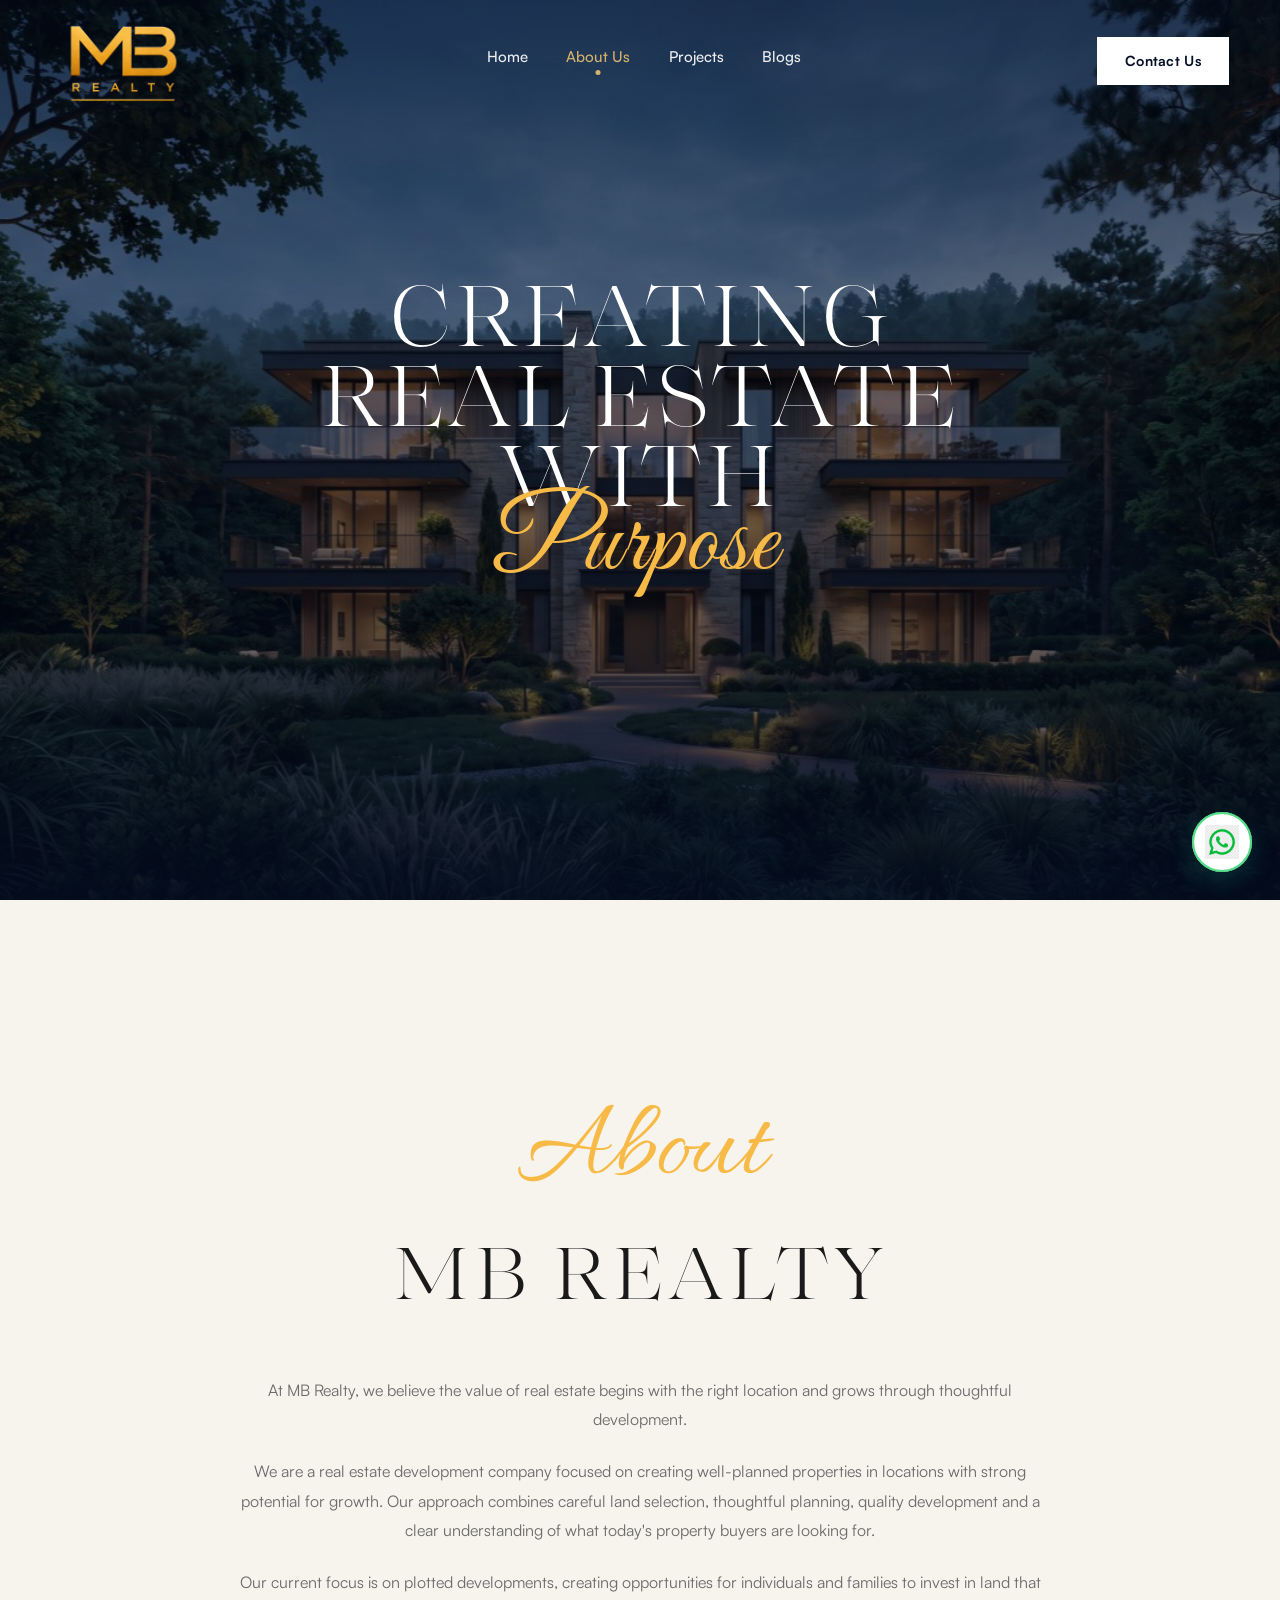
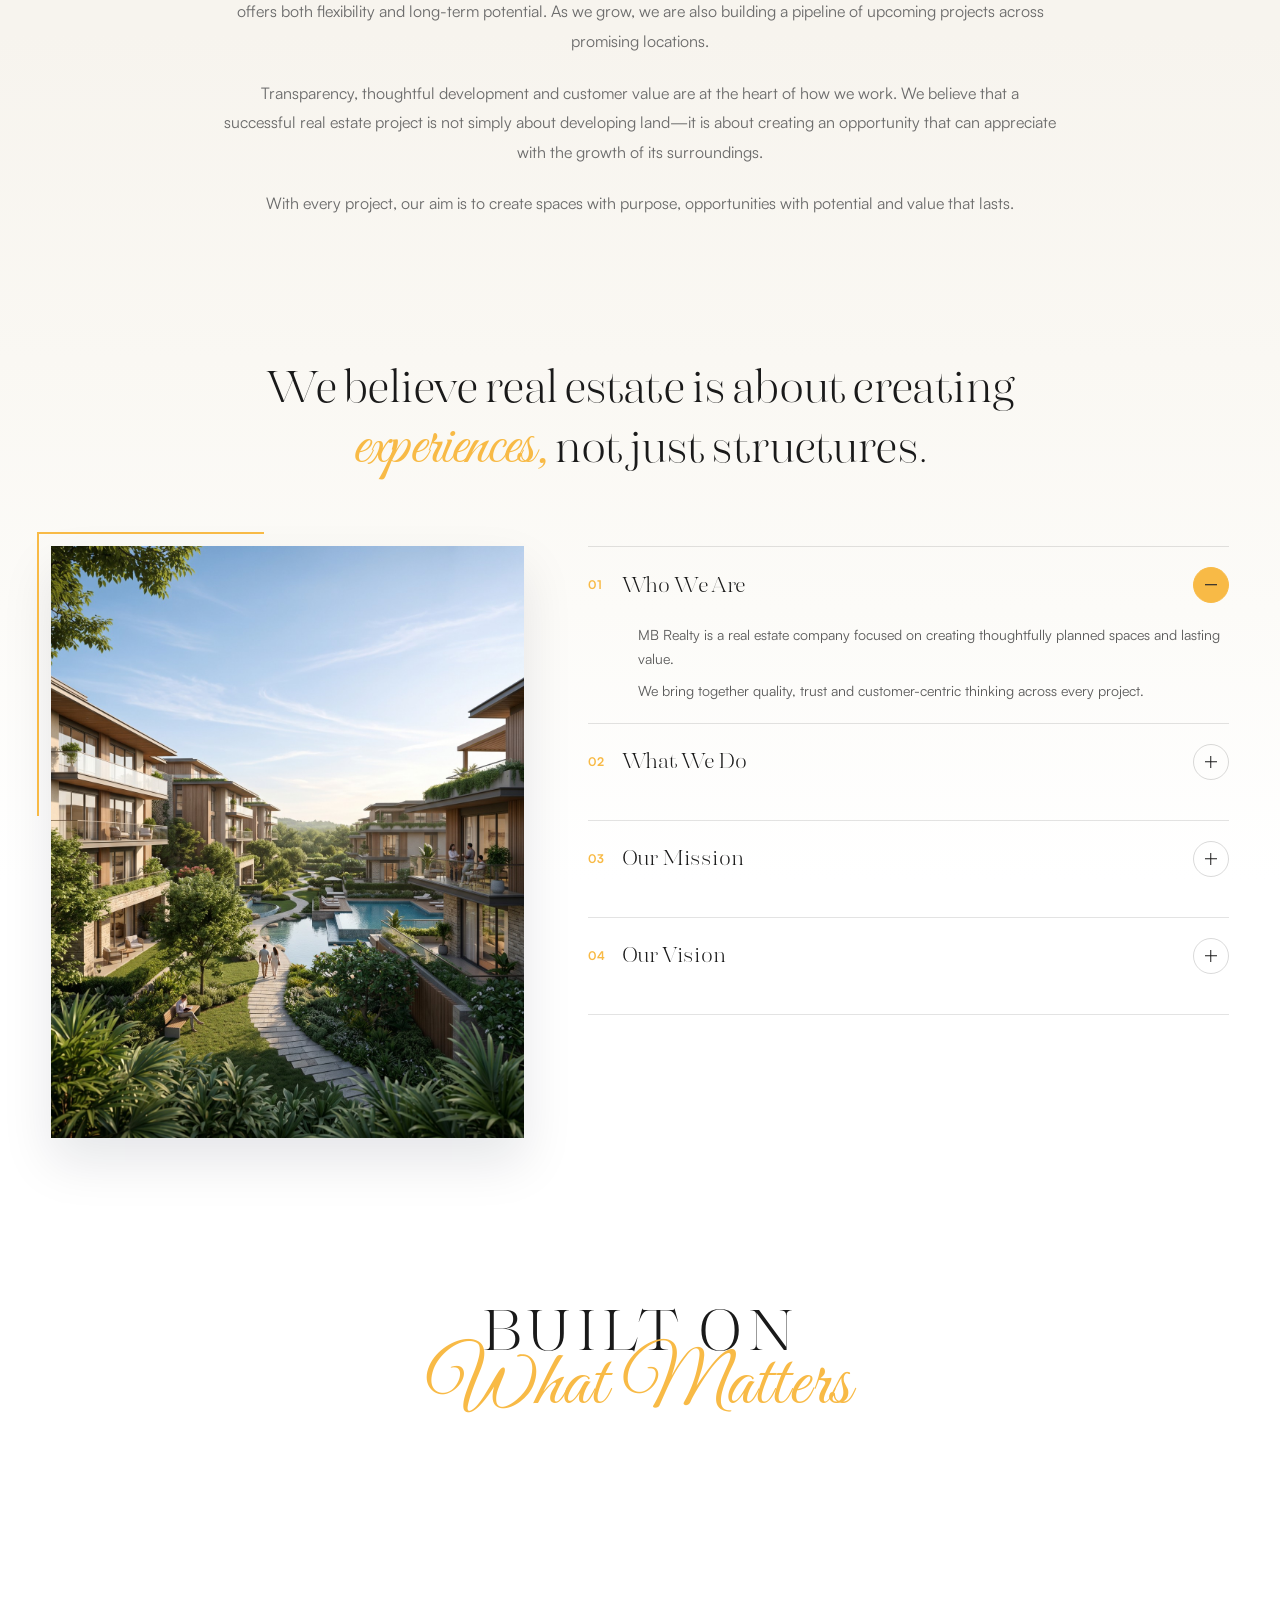
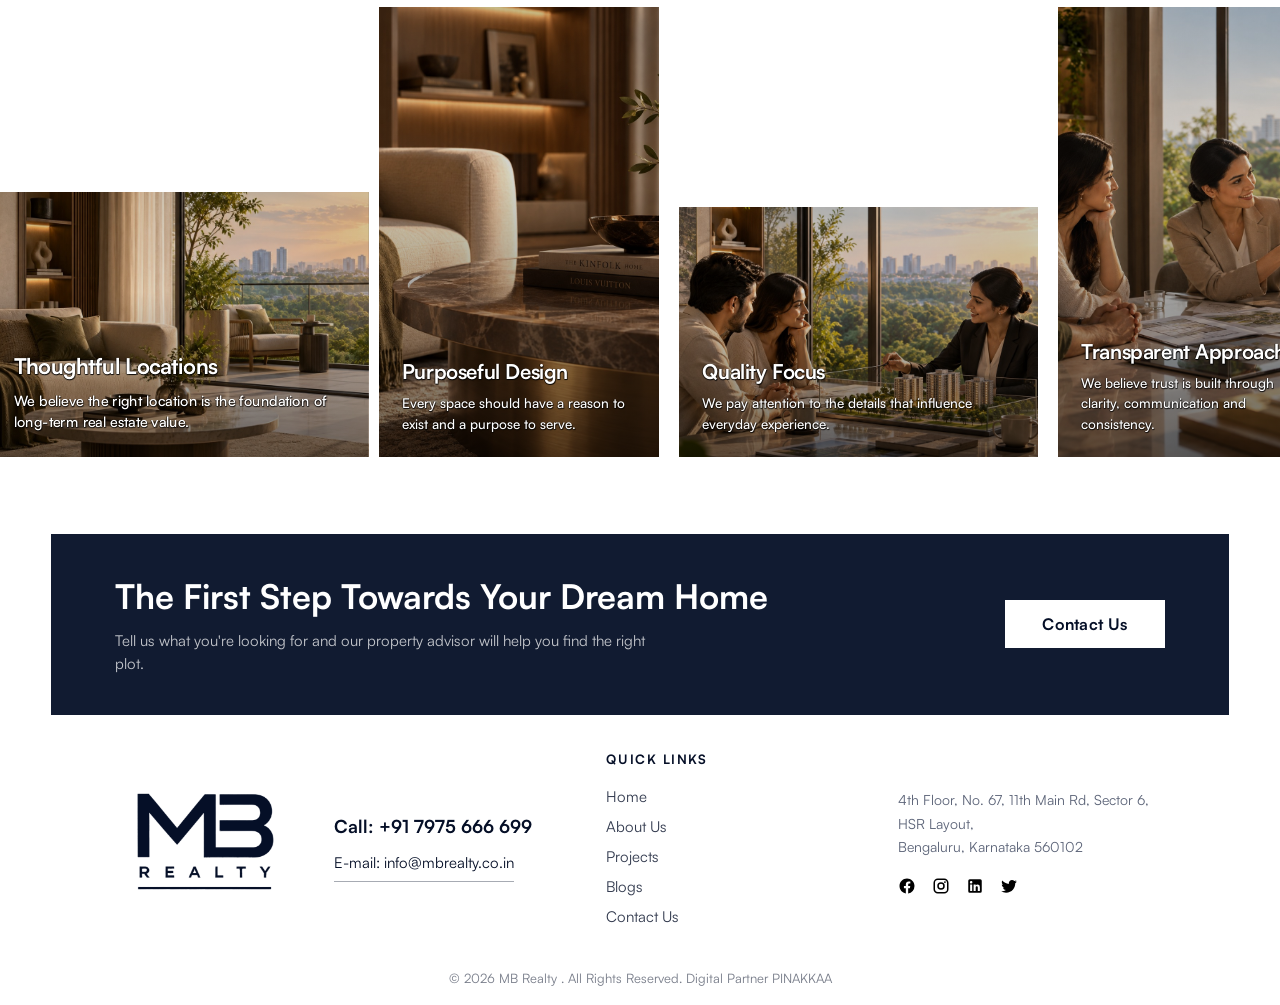
==== commit add2bafa: "s" ====
--- a/about.html
+++ b/about.html
@@ -131,13 +131,15 @@
                 <div class="about-accordion-item is-open" role="listitem">
                   <button class="about-accordion-trigger" type="button" aria-expanded="true">
                     <span class="about-accordion-num">01</span>
-                    <span class="about-accordion-label">Who we are</span>
+                    <span class="about-accordion-label">Who We Are</span>
                     <span class="about-accordion-icon" aria-hidden="true"></span>
                   </button>
                   <div class="about-accordion-panel">
                     <p>
-                      We are a dedicated platform designed to redefine the rental experience, making
-                      it simple, accessible, and tailored to individual needs.
+                      <strong>MB Realty is a real estate company focused on creating thoughtfully planned
+                      spaces and lasting value.</strong>
+                      We bring together quality, trust and customer-centric thinking across every
+                      project.
                     </p>
                   </div>
                 </div>
@@ -149,9 +151,10 @@
                   </button>
                   <div class="about-accordion-panel">
                     <p>
-                      We bring together thoughtful planning, contemporary design, quality
-                      construction and attention to the details that matter — from selecting the
-                      right location to planning spaces around real human needs.
+                      <strong>We develop and deliver real estate experiences designed around modern
+                      lifestyles.</strong>
+                      From thoughtful planning to execution, every detail is driven by quality and
+                      purpose.
                     </p>
                   </div>
                 </div>
@@ -163,11 +166,10 @@
                   </button>
                   <div class="about-accordion-panel">
                     <p>
-                      <strong>Building With Purpose. Delivering With Integrity.</strong>
-                      To develop high-quality residential and commercial spaces through thoughtful
-                      planning, innovative design, responsible development and a customer-first
-                      approach — creating environments that inspire better living, working and
-                      investing.
+                      <strong>To create quality real estate that delivers meaningful value to every
+                      customer.</strong>
+                      We are committed to building with integrity, consistency and a long-term
+                      perspective.
                     </p>
                   </div>
                 </div>
@@ -179,10 +181,10 @@
                   </button>
                   <div class="about-accordion-panel">
                     <p>
-                      <strong>Shaping Better Spaces for a Better Future</strong>
-                      To become a trusted and forward-thinking real estate company, creating
-                      thoughtfully designed spaces that enhance lifestyles, strengthen communities
-                      and deliver lasting value for generations to come.
+                      <strong>To build a trusted real estate brand known for quality, innovation and
+                      reliability.</strong>
+                      Our vision is to create spaces that remain valuable and relevant for
+                      generations.
                     </p>
                   </div>
                 </div>
--- a/css/styles.css
+++ b/css/styles.css
@@ -2193,11 +2193,11 @@
 .about-accordion-panel p strong {
   display: block;
   margin-bottom: 8px;
-  font-family: "Morison", Georgia, "Times New Roman", serif;
-  font-size: clamp(15px, 1.15vw, 17px);
+  font-family: inherit;
+  font-size: inherit;
   font-weight: 400;
-  color: #1a1a1a;
-  line-height: 1.35;
+  color: inherit;
+  line-height: inherit;
 }
 
 .about-accordion-item.is-open .about-accordion-panel p {
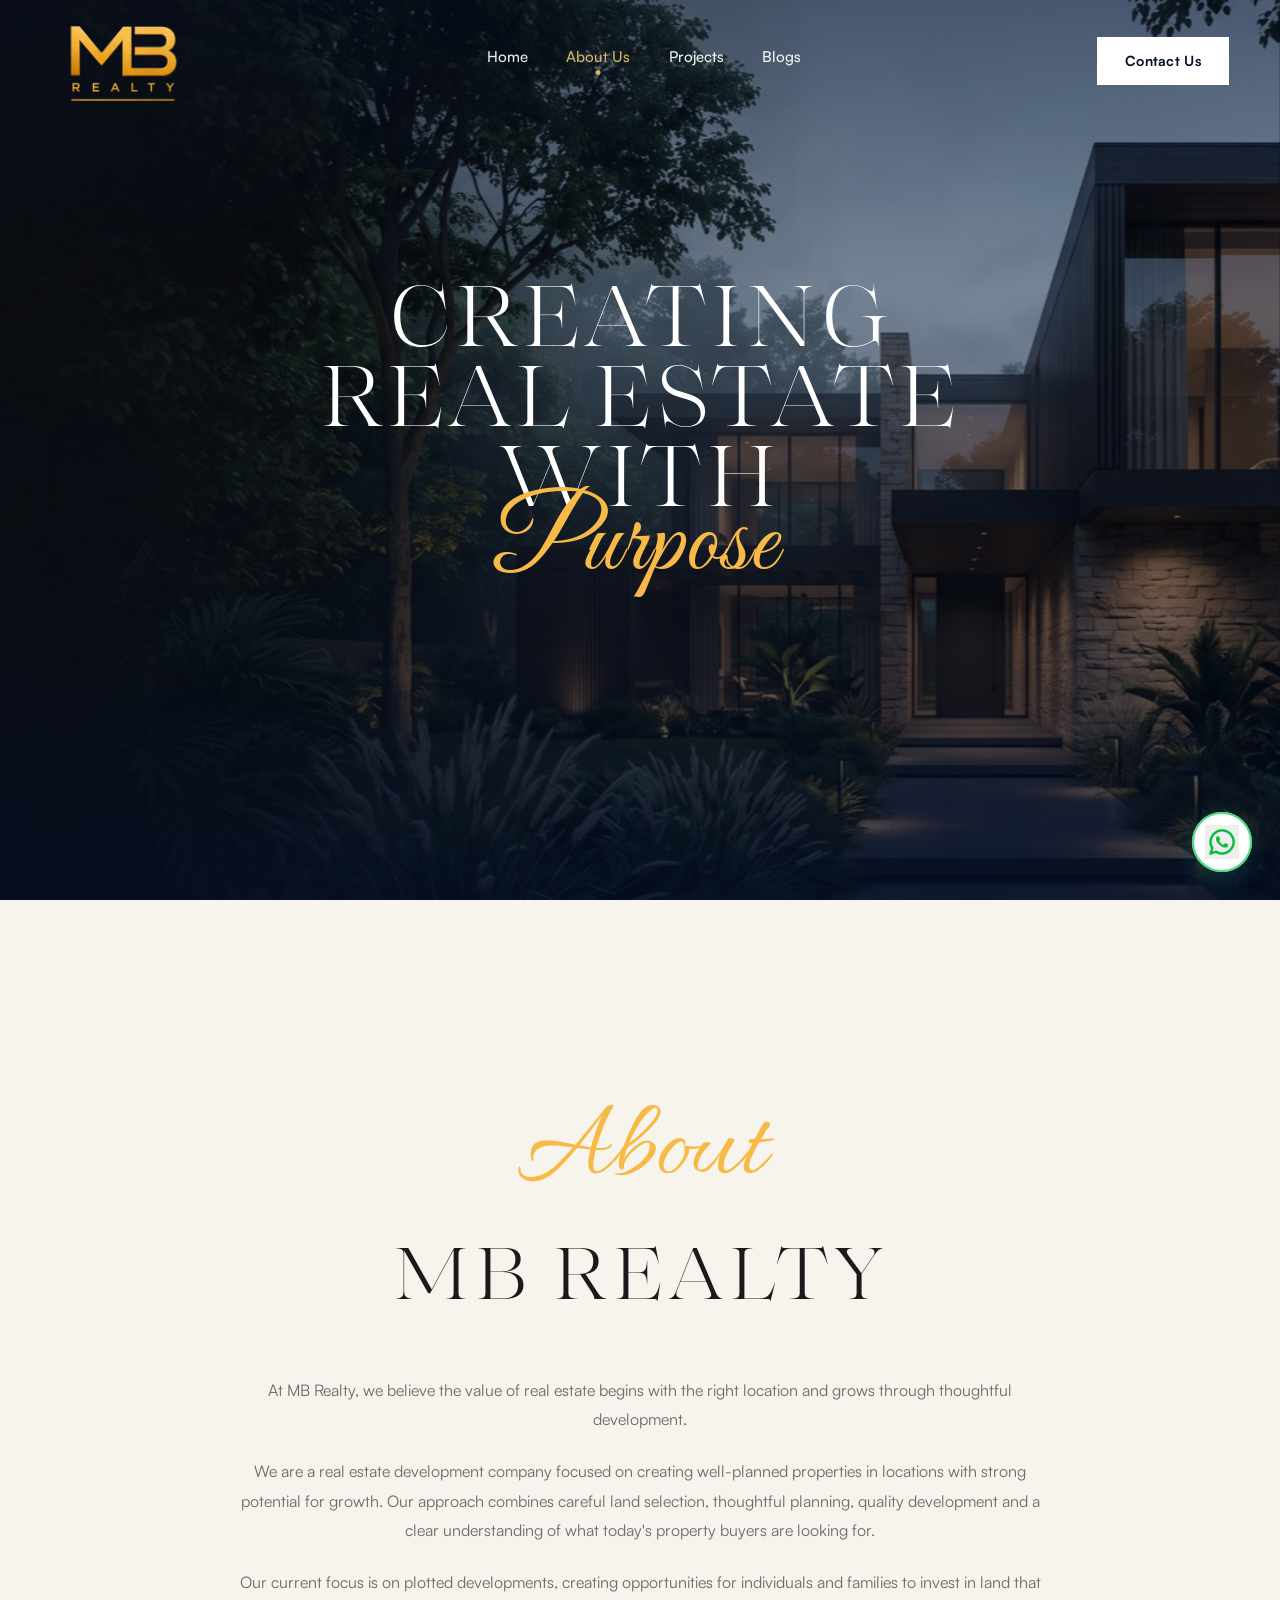
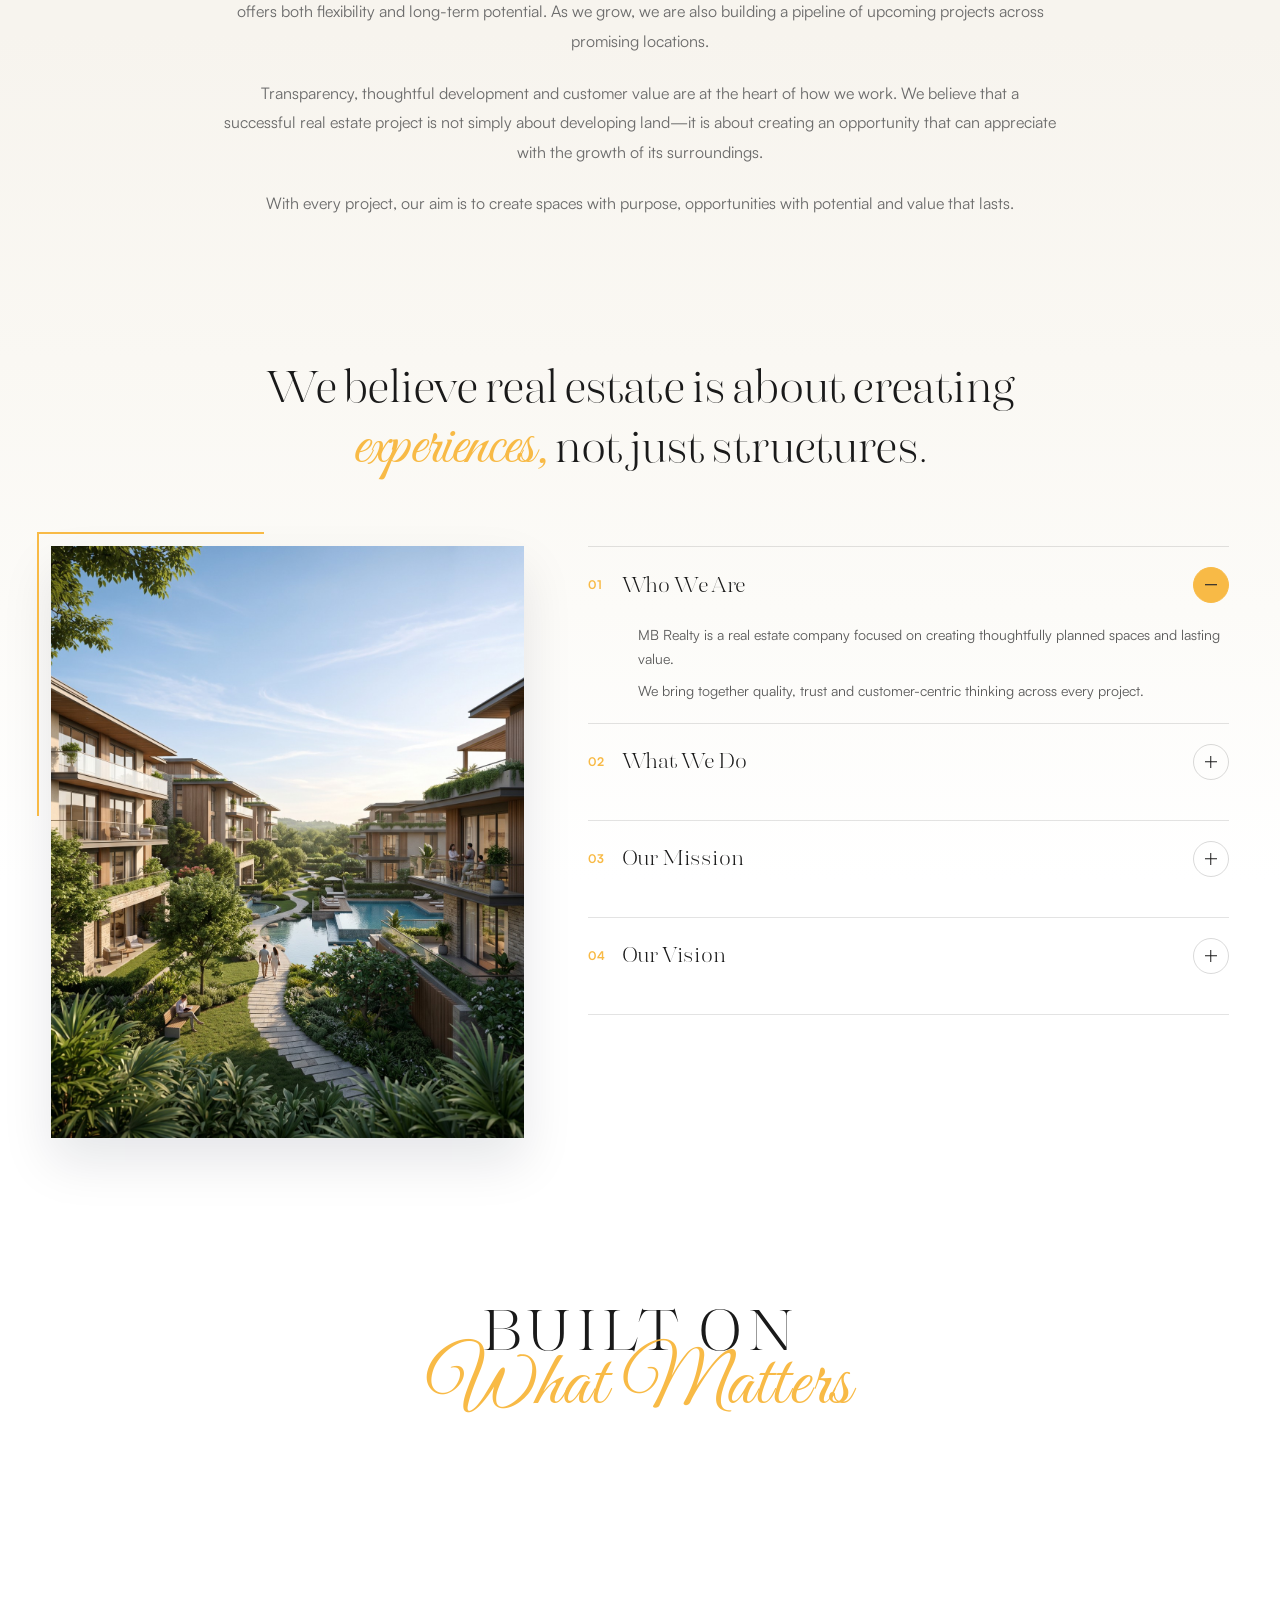
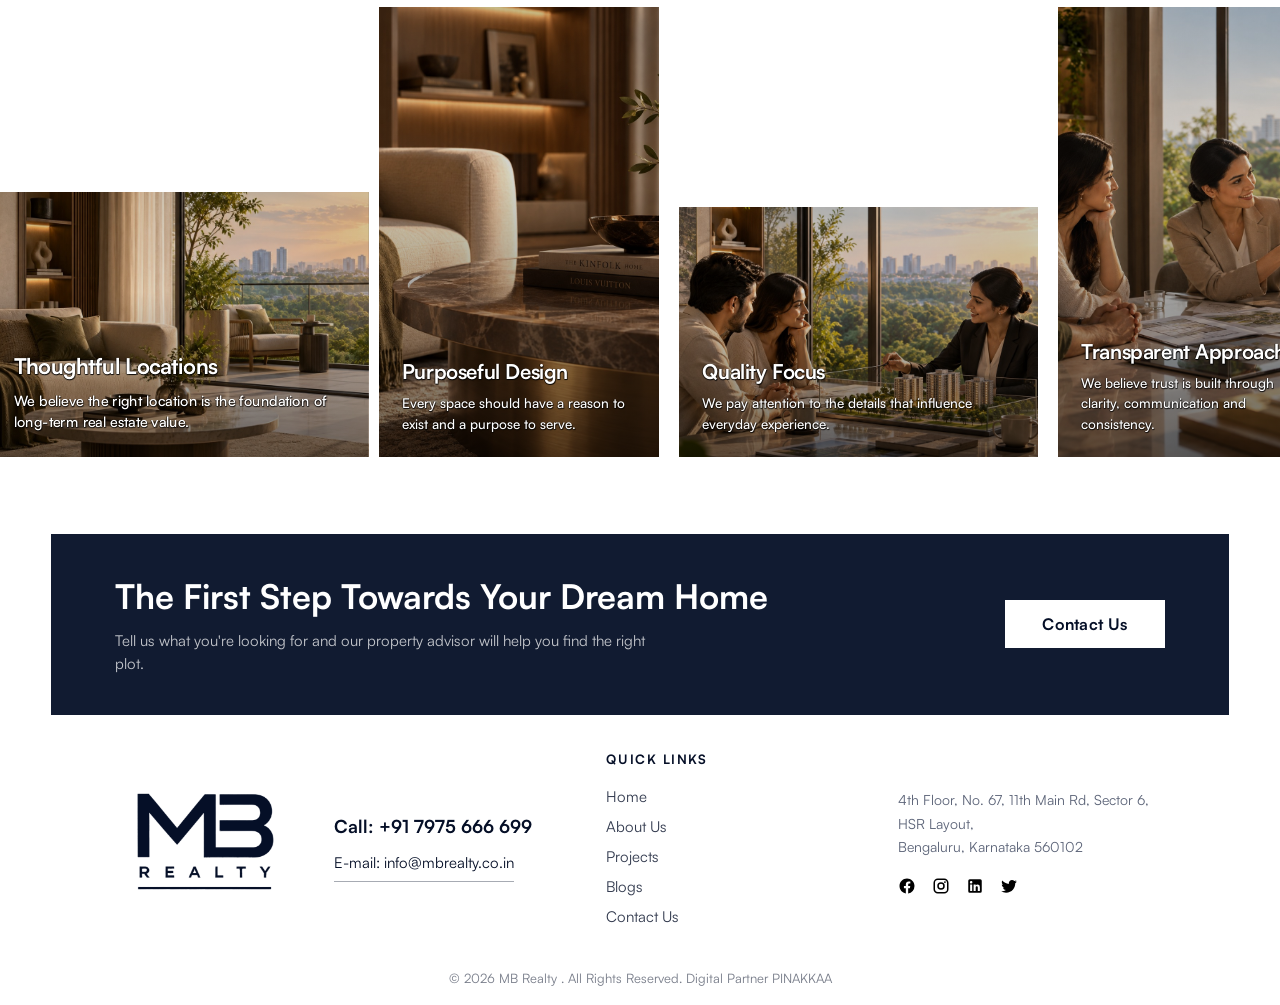
==== commit b3c555db: "s" ====
--- a/about.html
+++ b/about.html
@@ -42,8 +42,8 @@
         <div class="hero-frame">
           <img
             class="hero-image"
-            src="assets/fonts/About_MB.jpg"
-            alt="Modern luxury residence illuminated at dusk among forest greenery"
+            src="assets/fonts/Morison%20Font/Fonts/Banner_MB.jpg"
+            alt="Modern luxury home illuminated at dusk among lush greenery"
             width="1800"
             height="1080"
             fetchpriority="high"
--- a/css/styles.css
+++ b/css/styles.css
@@ -113,6 +113,18 @@
   box-sizing: border-box;
   margin: 0;
   padding: 0;
+}
+
+.visually-hidden {
+  position: absolute;
+  width: 1px;
+  height: 1px;
+  padding: 0;
+  margin: -1px;
+  overflow: hidden;
+  clip: rect(0, 0, 0, 0);
+  white-space: nowrap;
+  border: 0;
 }
 
 html {
@@ -555,8 +567,12 @@
     linear-gradient(180deg, rgba(5, 15, 39, 0.45) 0%, rgba(5, 15, 39, 0.2) 32%, rgba(5, 15, 39, 0.35) 68%, rgba(5, 15, 39, 0.72) 100%);
 }
 
+#home .hero-frame::after {
+  display: none;
+}
+
 .microsite-page .hero-frame::after {
-  display: block;
+  display: none;
 }
 
 .microsite-page .hero {
@@ -5204,11 +5220,11 @@
 
 .microsite-amenities-grid {
   list-style: none;
-  width: min(100%, 1100px);
+  width: min(100%, 1280px);
   margin: 0 auto;
   display: grid;
-  grid-template-columns: repeat(3, minmax(0, 1fr));
-  gap: clamp(32px, 4vw, 56px) clamp(24px, 3vw, 40px);
+  grid-template-columns: repeat(6, minmax(0, 1fr));
+  gap: clamp(28px, 3.5vw, 48px) clamp(16px, 2vw, 28px);
 }
 
 .microsite-amenities-grid li {
@@ -5216,6 +5232,7 @@
   flex-direction: column;
   align-items: center;
   gap: clamp(14px, 1.8vw, 20px);
+  text-align: center;
   opacity: 0;
   transform: translateY(28px);
   transition:
@@ -5223,6 +5240,10 @@
     transform 0.7s cubic-bezier(0.22, 1, 0.36, 1);
 }
 
+.microsite-amenities-grid li[hidden] {
+  display: none;
+}
+
 .microsite-amenities.is-inview .microsite-amenities-grid li {
   opacity: 1;
   transform: none;
@@ -5250,6 +5271,38 @@
 
 .microsite-amenities.is-inview .microsite-amenities-grid li:nth-child(6) {
   transition-delay: 0.68s;
+}
+
+.microsite-amenities.is-inview .microsite-amenities-grid li:nth-child(7) {
+  transition-delay: 0.76s;
+}
+
+.microsite-amenities.is-inview .microsite-amenities-grid li:nth-child(8) {
+  transition-delay: 0.84s;
+}
+
+.microsite-amenities.is-inview .microsite-amenities-grid li:nth-child(9) {
+  transition-delay: 0.92s;
+}
+
+.microsite-amenities.is-inview .microsite-amenities-grid li:nth-child(10) {
+  transition-delay: 1s;
+}
+
+.microsite-amenities.is-inview .microsite-amenities-grid li:nth-child(11) {
+  transition-delay: 1.08s;
+}
+
+.microsite-amenities.is-inview .microsite-amenities-grid li:nth-child(12) {
+  transition-delay: 1.16s;
+}
+
+.microsite-amenities.is-inview .microsite-amenities-grid li:nth-child(13) {
+  transition-delay: 1.24s;
+}
+
+.microsite-amenities.is-inview .microsite-amenities-grid li:nth-child(14) {
+  transition-delay: 1.32s;
 }
 
 .microsite-amenity-icon {
@@ -5284,6 +5337,41 @@
   box-shadow:
     inset 0 2px 8px rgba(255, 255, 255, 0.9),
     inset 0 -4px 10px rgba(0, 0, 0, 0.08);
+}
+
+/* Original PNG icons — match soft circular container */
+.microsite-amenity-icon:has(img[src*="container_asset/container_"]) {
+  border-radius: 50%;
+  overflow: hidden;
+  background: radial-gradient(circle at 32% 28%, #ffffff 0%, #f2f2f2 55%, #e4e4e4 100%);
+  box-shadow:
+    inset 0 2px 8px rgba(255, 255, 255, 0.95),
+    inset 0 -4px 12px rgba(0, 0, 0, 0.1),
+    0 1px 2px rgba(0, 0, 0, 0.04);
+}
+
+.microsite-amenity-icon:has(img[src*="container_asset/container_"]) img {
+  width: 100%;
+  height: 100%;
+  object-fit: contain;
+}
+
+/* SVG amenity icons — match PNG circular soft-button look */
+.microsite-amenity-icon:has(img[src$=".svg"]) {
+  border-radius: 50%;
+  background: radial-gradient(circle at 32% 28%, #ffffff 0%, #f2f2f2 55%, #e4e4e4 100%);
+  box-shadow:
+    inset 0 2px 8px rgba(255, 255, 255, 0.95),
+    inset 0 -4px 12px rgba(0, 0, 0, 0.1),
+    0 1px 2px rgba(0, 0, 0, 0.04);
+  overflow: hidden;
+}
+
+.microsite-amenity-icon:has(img[src$=".svg"]) img {
+  width: 52%;
+  height: 52%;
+  object-fit: contain;
+  filter: none;
 }
 
 .microsite-amenities-grid span {
@@ -6141,6 +6229,10 @@
 
   .microsite-location-label {
     max-width: 110px;
+  }
+
+  .microsite-amenities-grid {
+    grid-template-columns: repeat(3, minmax(0, 1fr));
   }
 }
 
